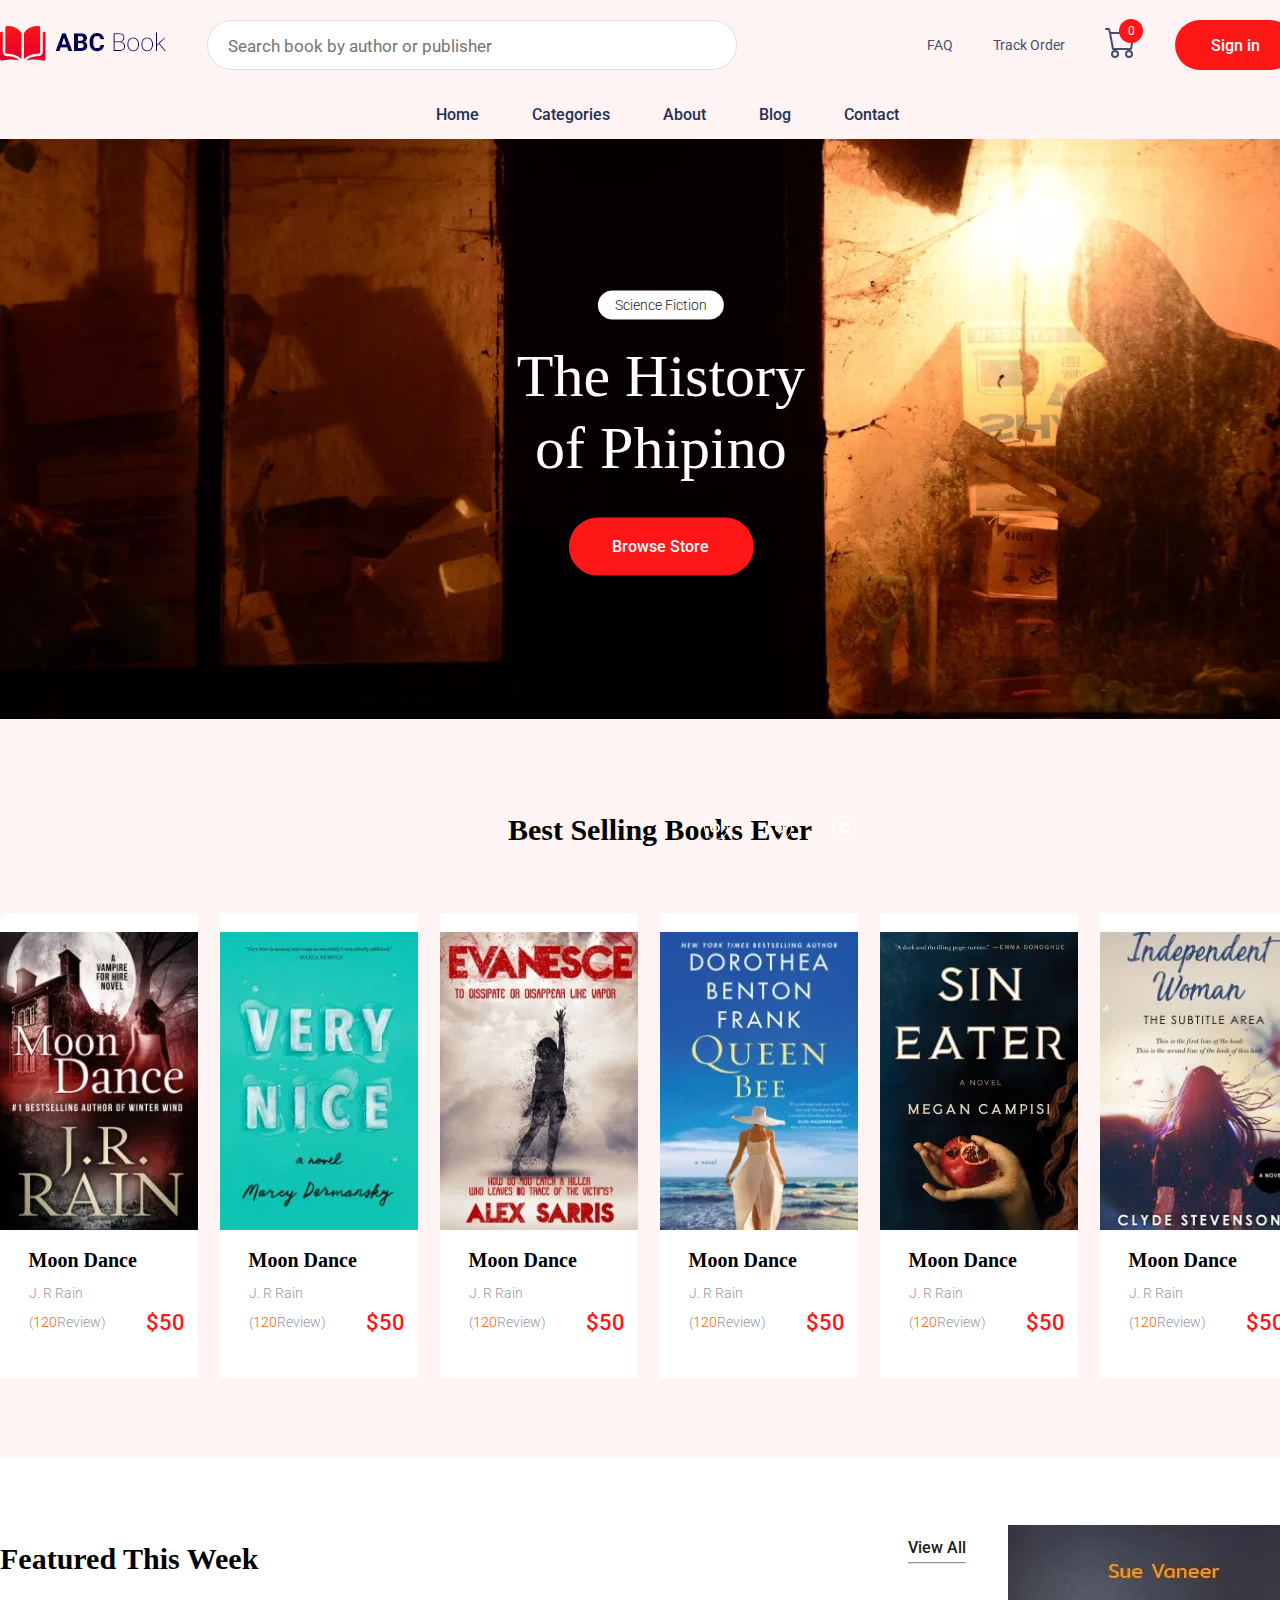
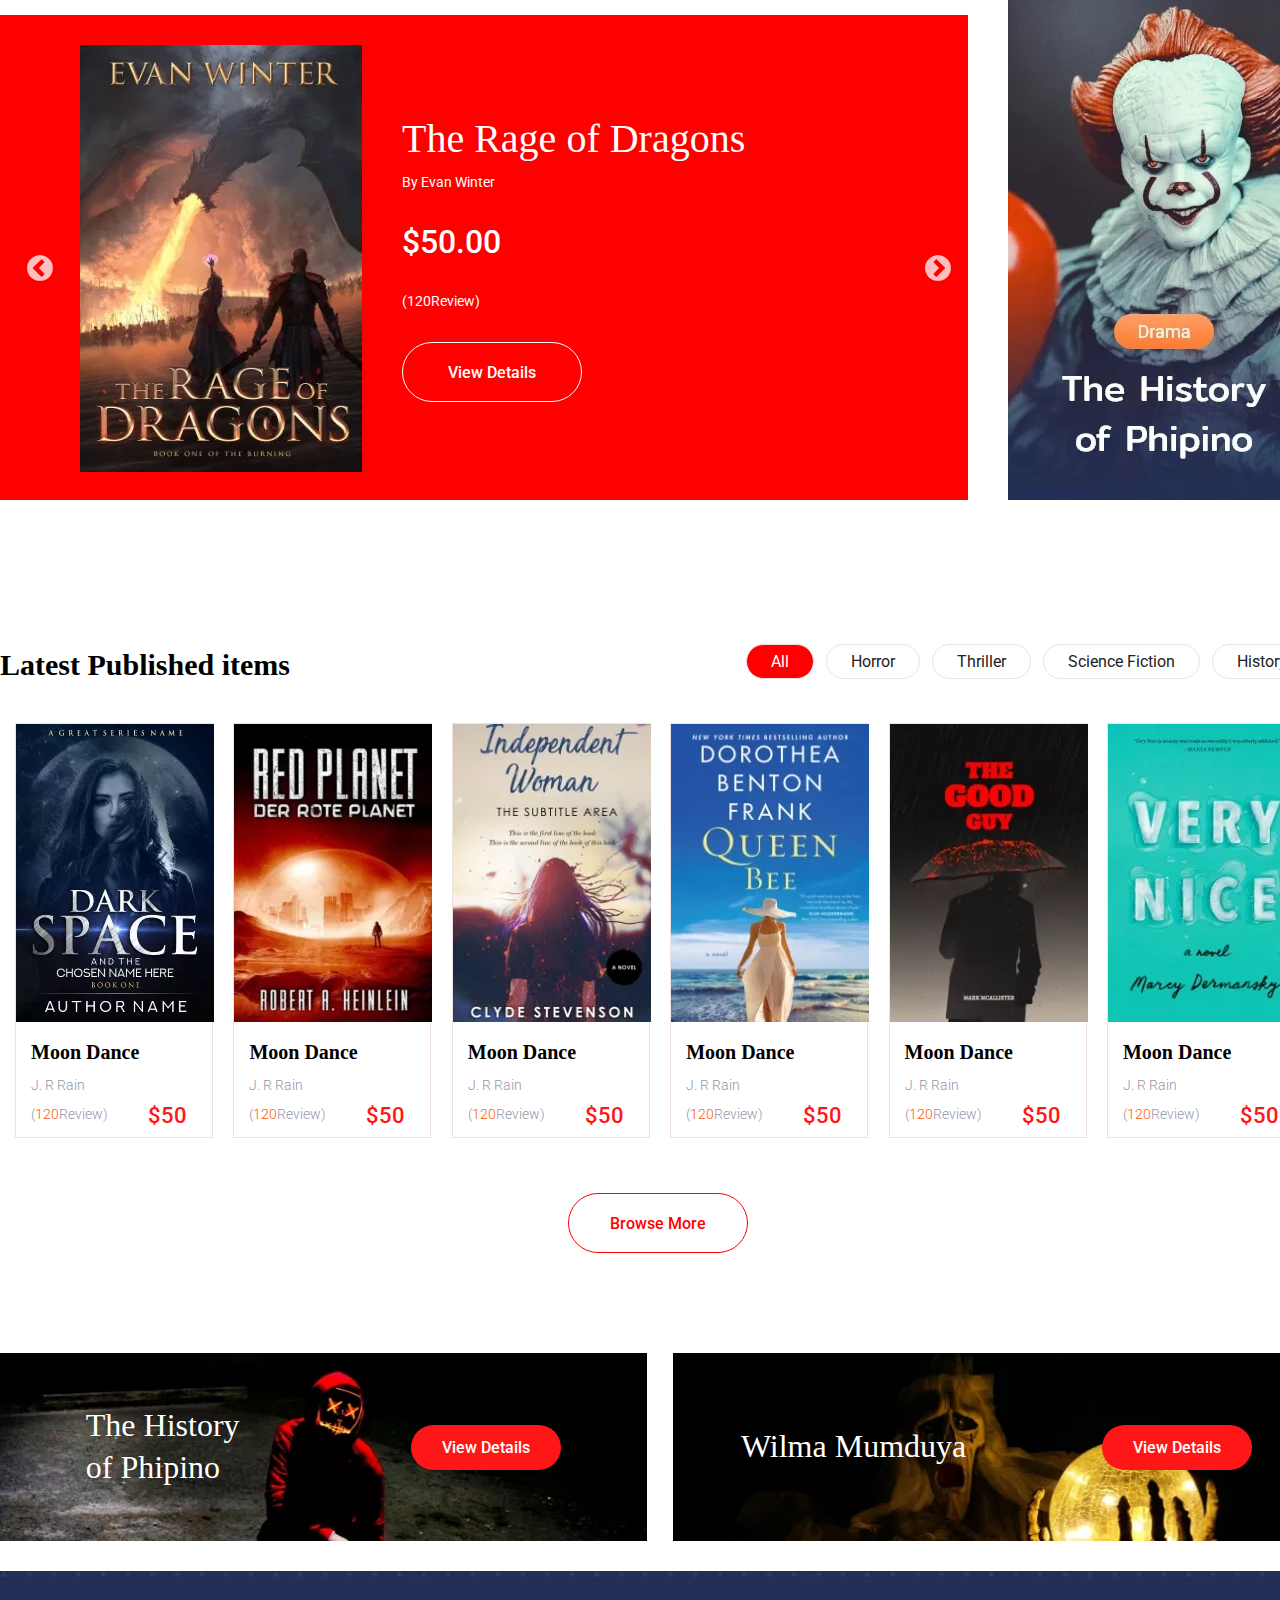
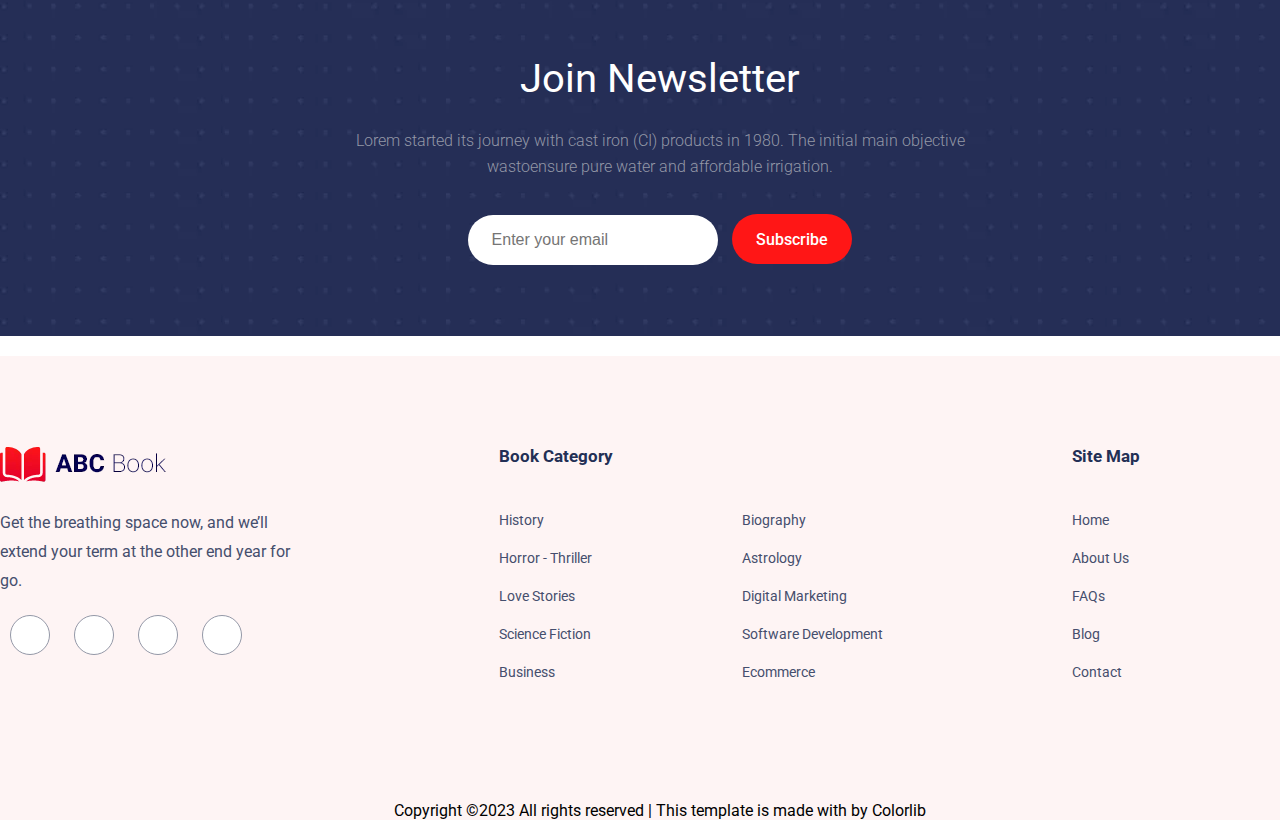
==== index.html @ 0ec114ae "SomeUpdates" ====
<!DOCTYPE html>
<html lang="en">

<head>
    <meta charset="UTF-8">
    <meta name="viewport" content="width=device-width, initial-scale=1.0">
    <link rel="stylesheet" href="https://cdnjs.cloudflare.com/ajax/libs/font-awesome/6.4.0/css/all.min.css"
        integrity="sha512-iecdLmaskl7CVkqkXNQ/ZH/XLlvWZOJyj7Yy7tcenmpD1ypASozpmT/E0iPtmFIB46ZmdtAc9eNBvH0H/ZpiBw=="
        crossorigin="anonymous" referrerpolicy="no-referrer" />
    <link rel="stylesheet" href="assets/slick/slick.css">
    <link rel="stylesheet" href="assets/slick/slick-theme.css">
    <link rel="stylesheet" href="assets/css/style.css">
    <title>Document</title>
</head>

<body>
    <header>
        <div class="container">
            <div class="firsthead">
                <div class="logo">
                    <a href=""><img src="assets/img/logo.png.webp" alt=""></a>
                </div>
                <div class="searchbar">
                    <label for="search">
                        <input type="text" id="search" placeholder="Search book by author or publisher">
                        <i class="fa-sharp fa-solid fa-magnifying-glass" id="iconsearch"></i>
                    </label>
                </div>
                <div class="list">
                    <ul>
                        <li>
                            <a href="">FAQ</a>
                        </li>
                        <li>
                            <a href="">Track Order</a>
                        </li>
                        <li class="sup">
                            <a href=""><img src="assets/img/cart.svg" alt=""></a>
                            <sup>0</sup>
                        </li>
                        <li>
                            <a href="login.html"><button class="signinbtn">
                                    <h1>Sign in</h1>
                                </button></a>
                        </li>
                    </ul>
                </div>
            </div>
            <div class="secondhead">
                <nav>
                    <ul>
                        <li><a href="index.html">Home</a></li>
                        <li><a href="categories.html">Categories</a></li>
                        <li><a href="about.html">About</a></li>
                        <li><a href="blog.html">Blog</a></li>
                        <li><a href="contact.html">Contact</a></li>
                    </ul>
                </nav>
            </div>
        </div>
    </header>

    <section class="imageslider">
        <div class="container">
            <div class="slider">
                <div class="slides">
                    <input type="radio" name="radio-btn" id="radio1">
                    <input type="radio" name="radio-btn" id="radio2">
                    <input type="radio" name="radio-btn" id="radio3">
                    <div class="slide first">
                        <img src="assets/img/sliderimage1.webp" alt="">
                        <div class="slide-text">
                            <span>Science Fiction</span>
                            <h1 class="img-slide-title">The History<br> of Phipino</h1>
                            <a href=""><button class="browse-store-btn">
                                    <h1>Browse Store</h1>
                                </button></a>
                        </div>
                    </div>
                    <div class="slide">
                        <img src="assets/img/sliderimage2.webp" alt="">
                        <div class="slide-text">
                            <span>Science Fiction</span>
                            <h1 class="img-slide-title">The History<br> of Phipino</h1>
                            <a href=""><button class="browse-store-btn">
                                    <h1>Browse Store</h1>
                                </button></a>
                        </div>
                    </div>
                    <div class="slide">
                        <img src="assets/img/sliderimage3.webp" alt="">
                        <div class="slide-text">
                            <span>Science Fiction</span>
                            <h1 class="img-slide-title">The History<br> of Phipino</h1>
                            <a href=""><button class="browse-store-btn">
                                    <h1>Browse Store</h1>
                                </button></a>
                        </div>
                    </div>

                    <div class="navigation-auto">
                        <div class="auto-btn1"></div>
                        <div class="auto-btn2"></div>
                        <div class="auto-btn3"></div>
                    </div>

                </div>
                <div class="navigation-manual">
                    <label for="radio1" class="manual-btn"></label>
                    <label for="radio2" class="manual-btn"></label>
                    <label for="radio3" class="manual-btn"></label>
                </div>
            </div>
        </div>
    </section>

    <section class="bestsellingbooksever">
        <div class="container">
            <h2>Best Selling Books Ever</h2>
            <div class="wrapper">
                <i id="left" class="fa-solid fa-angle-left"></i>
                <ul class="carousel">
                    <li class="card">
                        <div class="card_image"><a href=""><img src="assets/img/best_selling1.jpg.webp" alt=""></a>
                        </div>
                        <div class="card_content">
                            <a href="">Moon Dance</a>
                            <p>J. R Rain</p>
                            <div class="card_text">
                                <div class="starsreview">
                                    <i class="fa-solid fa-star"></i>
                                    <i class="fa-solid fa-star"></i>
                                    <i class="fa-solid fa-star"></i>
                                    <i class="fa-solid fa-star"></i>
                                    <i class="fa-solid fa-star-half-stroke"></i>
                                    <p>(<span>120</span>Review)</p>
                                </div>
                                <div class="price">
                                    <span>$50</span>
                                </div>
                            </div>
                        </div>
                    </li>
                    <li class="card">
                        <div class="card_image"><a href=""><img src="assets/img/best_selling2.jpg.webp" alt=""></a>
                        </div>
                        <div class="card_content">
                            <a href="">Moon Dance</a>
                            <p>J. R Rain</p>
                            <div class="card_text">
                                <div class="starsreview">
                                    <i class="fa-solid fa-star"></i>
                                    <i class="fa-solid fa-star"></i>
                                    <i class="fa-solid fa-star"></i>
                                    <i class="fa-solid fa-star"></i>
                                    <i class="fa-solid fa-star-half-stroke"></i>
                                    <p>(<span>120</span>Review)</p>
                                </div>
                                <div class="price">
                                    <span>$50</span>
                                </div>
                            </div>
                        </div>
                    </li>
                    <li class="card">
                        <div class="card_image"><a href=""><img src="assets/img/best_selling3.jpg.webp" alt=""></a>
                        </div>
                        <div class="card_content">
                            <a href="">Moon Dance</a>
                            <p>J. R Rain</p>
                            <div class="card_text">
                                <div class="starsreview">
                                    <i class="fa-solid fa-star"></i>
                                    <i class="fa-solid fa-star"></i>
                                    <i class="fa-solid fa-star"></i>
                                    <i class="fa-solid fa-star"></i>
                                    <i class="fa-solid fa-star-half-stroke"></i>
                                    <p>(<span>120</span>Review)</p>
                                </div>
                                <div class="price">
                                    <span>$50</span>
                                </div>
                            </div>
                        </div>
                    </li>
                    <li class="card">
                        <div class="card_image"><a href=""><img src="assets/img/best_selling4.jpg.webp" alt=""></a>
                        </div>
                        <div class="card_content">
                            <a href="">Moon Dance</a>
                            <p>J. R Rain</p>
                            <div class="card_text">
                                <div class="starsreview">
                                    <i class="fa-solid fa-star"></i>
                                    <i class="fa-solid fa-star"></i>
                                    <i class="fa-solid fa-star"></i>
                                    <i class="fa-solid fa-star"></i>
                                    <i class="fa-solid fa-star-half-stroke"></i>
                                    <p>(<span>120</span>Review)</p>
                                </div>
                                <div class="price">
                                    <span>$50</span>
                                </div>
                            </div>
                        </div>
                    </li>
                    <li class="card">
                        <div class="card_image"><a href=""><img src="assets/img/best_selling5.jpg.webp" alt=""></a>
                        </div>
                        <div class="card_content">
                            <a href="">Moon Dance</a>
                            <p>J. R Rain</p>
                            <div class="card_text">
                                <div class="starsreview">
                                    <i class="fa-solid fa-star"></i>
                                    <i class="fa-solid fa-star"></i>
                                    <i class="fa-solid fa-star"></i>
                                    <i class="fa-solid fa-star"></i>
                                    <i class="fa-solid fa-star-half-stroke"></i>
                                    <p>(<span>120</span>Review)</p>
                                </div>
                                <div class="price">
                                    <span>$50</span>
                                </div>
                            </div>
                        </div>
                    </li>
                    <li class="card">
                        <div class="card_image"><a href=""><img src="assets/img/best_selling6.jpg (1).webp" alt=""></a>
                        </div>
                        <div class="card_content">
                            <a href="">Moon Dance</a>
                            <p>J. R Rain</p>
                            <div class="card_text">
                                <div class="starsreview">
                                    <i class="fa-solid fa-star"></i>
                                    <i class="fa-solid fa-star"></i>
                                    <i class="fa-solid fa-star"></i>
                                    <i class="fa-solid fa-star"></i>
                                    <i class="fa-solid fa-star-half-stroke"></i>
                                    <p>(<span>120</span>Review)</p>
                                </div>
                                <div class="price">
                                    <span>$50</span>
                                </div>
                            </div>
                        </div>
                    </li>
                </ul>
                <i id="right" class="fa-solid fa-angle-right"></i>
            </div>
        </div>
    </section>

    <section class="featuredthisweek">
        <div class="container">
            <div class="featuredview">
                <h2>Featured This Week</h2>
                <a href="">View All
                    <hr>
                </a>
            </div>
            <div class="flex-of-cards-book">
                <div class="listofdetailscard">
                    <div class="detailscard">
                        <div class="bookdetails">
                            <div class="bookimg">
                                <img src="assets/img/best-books1.jpg.webp" alt="">
                            </div>
                            <div class="captions">
                                <h3>The Rage of Dragons</h3>
                                <p>By Evan Winter</p>
                                <span>$50.00</span>
                                <div class="ratedegree">
                                    <div>
                                        <i class="fa-solid fa-star"></i>
                                        <i class="fa-solid fa-star"></i>
                                        <i class="fa-solid fa-star"></i>
                                        <i class="fa-solid fa-star"></i>
                                        <i class="fa-solid fa-star-half-stroke"></i>
                                    </div>
                                    <p>(120Review)</p>
                                </div>
                                <a href="bookdetails.html"><button class="viewdetailsbtn">
                                        <h1>View Details</h1>
                                    </button></a>
                            </div>

                        </div>
                    </div>
                    <div class="detailscard">
                        <div class="bookdetails">
                            <div class="bookimg">
                                <img src="assets/img/best-books1.jpg.webp" alt="">
                            </div>
                            <div class="captions">
                                <h3>The Rage of Dragons</h3>
                                <p>By Evan Winter</p>
                                <span>$50.00</span>
                                <div class="ratedegree">
                                    <div>
                                        <i class="fa-solid fa-star"></i>
                                        <i class="fa-solid fa-star"></i>
                                        <i class="fa-solid fa-star"></i>
                                        <i class="fa-solid fa-star"></i>
                                        <i class="fa-solid fa-star-half-stroke"></i>
                                    </div>
                                    <p>(120Review)</p>
                                </div>
                                <a href="bookdetails.html"><button class="viewdetailsbtn">
                                        <h1>View Details</h1>
                                    </button></a>
                            </div>

                        </div>
                    </div>
                    <div class="detailscard">
                        <div class="bookdetails">
                            <div class="bookimg">
                                <img src="assets/img/best-books1.jpg.webp" alt="">
                            </div>
                            <div class="captions">
                                <h3>The Rage of Dragons</h3>
                                <p>By Evan Winter</p>
                                <span>$50.00</span>
                                <div class="ratedegree">
                                    <div>
                                        <i class="fa-solid fa-star"></i>
                                        <i class="fa-solid fa-star"></i>
                                        <i class="fa-solid fa-star"></i>
                                        <i class="fa-solid fa-star"></i>
                                        <i class="fa-solid fa-star-half-stroke"></i>
                                    </div>
                                    <p>(120Review)</p>
                                </div>
                                <a href="bookdetails.html"><button class="viewdetailsbtn">
                                        <h1>View Details</h1>
                                    </button></a>
                            </div>

                        </div>
                    </div>
                </div>
                <div class="thehistoryofphipino">
                    <img src="assets/img/bookadvertise.webp" alt="">
                </div>
            </div>
        </div>
    </section>

    <section class="latestpublisheditems">
        <div class="container">
            <div class="titletab">
                <h2>Latest Published items</h2>
                <ul class="tabs">
                    <li class="tab-link current" data-tab="tab-1">All</li>
                    <li class="tab-link" data-tab="tab-2">Horror</li>
                    <li class="tab-link" data-tab="tab-3">Thriller</li>
                    <li class="tab-link" data-tab="tab-4">Science Fiction</li>
                    <li class="tab-link" data-tab="tab-5">History</li>
                </ul>
            </div>
            <div id="tab-1" class="tab-content current">
                <ul class="carousel">
                    <li class="card">
                        <div class="card_image"><a href=""><img src="assets/img/best_selling7.jpg.webp" alt=""></a>
                        </div>
                        <div class="card_content">
                            <a href="">Moon Dance</a>
                            <p>J. R Rain</p>
                            <div class="card_text">
                                <div class="starsreview">
                                    <i class="fa-solid fa-star"></i>
                                    <i class="fa-solid fa-star"></i>
                                    <i class="fa-solid fa-star"></i>
                                    <i class="fa-solid fa-star"></i>
                                    <i class="fa-solid fa-star-half-stroke"></i>
                                    <p>(<span>120</span>Review)</p>
                                </div>
                                <div class="price">
                                    <span>$50</span>
                                </div>
                            </div>
                        </div>
                    </li>
                    <li class="card">
                        <div class="card_image"><a href=""><img src="assets/img/best_selling8.jpg.webp" alt=""></a>
                        </div>
                        <div class="card_content">
                            <a href="">Moon Dance</a>
                            <p>J. R Rain</p>
                            <div class="card_text">
                                <div class="starsreview">
                                    <i class="fa-solid fa-star"></i>
                                    <i class="fa-solid fa-star"></i>
                                    <i class="fa-solid fa-star"></i>
                                    <i class="fa-solid fa-star"></i>
                                    <i class="fa-solid fa-star-half-stroke"></i>
                                    <p>(<span>120</span>Review)</p>
                                </div>
                                <div class="price">
                                    <span>$50</span>
                                </div>
                            </div>
                        </div>
                    </li>
                    <li class="card">
                        <div class="card_image"><a href=""><img src="assets/img/best_selling6.jpg (1).webp" alt=""></a>
                        </div>
                        <div class="card_content">
                            <a href="">Moon Dance</a>
                            <p>J. R Rain</p>
                            <div class="card_text">
                                <div class="starsreview">
                                    <i class="fa-solid fa-star"></i>
                                    <i class="fa-solid fa-star"></i>
                                    <i class="fa-solid fa-star"></i>
                                    <i class="fa-solid fa-star"></i>
                                    <i class="fa-solid fa-star-half-stroke"></i>
                                    <p>(<span>120</span>Review)</p>
                                </div>
                                <div class="price">
                                    <span>$50</span>
                                </div>
                            </div>
                        </div>
                    </li>
                    <li class="card">
                        <div class="card_image"><a href=""><img src="assets/img/best_selling4.jpg.webp" alt=""></a>
                        </div>
                        <div class="card_content">
                            <a href="">Moon Dance</a>
                            <p>J. R Rain</p>
                            <div class="card_text">
                                <div class="starsreview">
                                    <i class="fa-solid fa-star"></i>
                                    <i class="fa-solid fa-star"></i>
                                    <i class="fa-solid fa-star"></i>
                                    <i class="fa-solid fa-star"></i>
                                    <i class="fa-solid fa-star-half-stroke"></i>
                                    <p>(<span>120</span>Review)</p>
                                </div>
                                <div class="price">
                                    <span>$50</span>
                                </div>
                            </div>
                        </div>
                    </li>
                    <li class="card">
                        <div class="card_image"><a href=""><img src="assets/img/best_selling9.jpg.webp" alt=""></a>
                        </div>
                        <div class="card_content">
                            <a href="">Moon Dance</a>
                            <p>J. R Rain</p>
                            <div class="card_text">
                                <div class="starsreview">
                                    <i class="fa-solid fa-star"></i>
                                    <i class="fa-solid fa-star"></i>
                                    <i class="fa-solid fa-star"></i>
                                    <i class="fa-solid fa-star"></i>
                                    <i class="fa-solid fa-star-half-stroke"></i>
                                    <p>(<span>120</span>Review)</p>
                                </div>
                                <div class="price">
                                    <span>$50</span>
                                </div>
                            </div>
                        </div>
                    </li>
                    <li class="card">
                        <div class="card_image"><a href=""><img src="assets/img/best_selling2.jpg.webp" alt=""></a>
                        </div>
                        <div class="card_content">
                            <a href="">Moon Dance</a>
                            <p>J. R Rain</p>
                            <div class="card_text">
                                <div class="starsreview">
                                    <i class="fa-solid fa-star"></i>
                                    <i class="fa-solid fa-star"></i>
                                    <i class="fa-solid fa-star"></i>
                                    <i class="fa-solid fa-star"></i>
                                    <i class="fa-solid fa-star-half-stroke"></i>
                                    <p>(<span>120</span>Review)</p>
                                </div>
                                <div class="price">
                                    <span>$50</span>
                                </div>
                            </div>
                        </div>
                    </li>
                </ul>
            </div>
            <div id="tab-2" class="tab-content">
                <ul class="carousel">
                    <li class="card">
                        <div class="card_image"><a href=""><img src="assets/img/best_selling4.jpg.webp" alt=""></a>
                        </div>
                        <div class="card_content">
                            <a href="">Moon Dance</a>
                            <p>J. R Rain</p>
                            <div class="card_text">
                                <div class="starsreview">
                                    <i class="fa-solid fa-star"></i>
                                    <i class="fa-solid fa-star"></i>
                                    <i class="fa-solid fa-star"></i>
                                    <i class="fa-solid fa-star"></i>
                                    <i class="fa-solid fa-star-half-stroke"></i>
                                    <p>(<span>120</span>Review)</p>
                                </div>
                                <div class="price">
                                    <span>$50</span>
                                </div>
                            </div>
                        </div>
                    </li>
                    <li class="card">
                        <div class="card_image"><a href=""><img src="assets/img/best_selling9.jpg.webp" alt=""></a>
                        </div>
                        <div class="card_content">
                            <a href="">Moon Dance</a>
                            <p>J. R Rain</p>
                            <div class="card_text">
                                <div class="starsreview">
                                    <i class="fa-solid fa-star"></i>
                                    <i class="fa-solid fa-star"></i>
                                    <i class="fa-solid fa-star"></i>
                                    <i class="fa-solid fa-star"></i>
                                    <i class="fa-solid fa-star-half-stroke"></i>
                                    <p>(<span>120</span>Review)</p>
                                </div>
                                <div class="price">
                                    <span>$50</span>
                                </div>
                            </div>
                        </div>
                    </li>
                    <li class="card">
                        <div class="card_image"><a href=""><img src="assets/img/best_selling2.jpg.webp" alt=""></a>
                        </div>
                        <div class="card_content">
                            <a href="">Moon Dance</a>
                            <p>J. R Rain</p>
                            <div class="card_text">
                                <div class="starsreview">
                                    <i class="fa-solid fa-star"></i>
                                    <i class="fa-solid fa-star"></i>
                                    <i class="fa-solid fa-star"></i>
                                    <i class="fa-solid fa-star"></i>
                                    <i class="fa-solid fa-star-half-stroke"></i>
                                    <p>(<span>120</span>Review)</p>
                                </div>
                                <div class="price">
                                    <span>$50</span>
                                </div>
                            </div>
                        </div>
                    </li>
                    <li class="card">
                        <div class="card_image"><a href=""><img src="assets/img/best_selling7.jpg.webp" alt=""></a>
                        </div>
                        <div class="card_content">
                            <a href="">Moon Dance</a>
                            <p>J. R Rain</p>
                            <div class="card_text">
                                <div class="starsreview">
                                    <i class="fa-solid fa-star"></i>
                                    <i class="fa-solid fa-star"></i>
                                    <i class="fa-solid fa-star"></i>
                                    <i class="fa-solid fa-star"></i>
                                    <i class="fa-solid fa-star-half-stroke"></i>
                                    <p>(<span>120</span>Review)</p>
                                </div>
                                <div class="price">
                                    <span>$50</span>
                                </div>
                            </div>
                        </div>
                    </li>
                    <li class="card">
                        <div class="card_image"><a href=""><img src="assets/img/best_selling8.jpg.webp" alt=""></a>
                        </div>
                        <div class="card_content">
                            <a href="">Moon Dance</a>
                            <p>J. R Rain</p>
                            <div class="card_text">
                                <div class="starsreview">
                                    <i class="fa-solid fa-star"></i>
                                    <i class="fa-solid fa-star"></i>
                                    <i class="fa-solid fa-star"></i>
                                    <i class="fa-solid fa-star"></i>
                                    <i class="fa-solid fa-star-half-stroke"></i>
                                    <p>(<span>120</span>Review)</p>
                                </div>
                                <div class="price">
                                    <span>$50</span>
                                </div>
                            </div>
                        </div>
                    </li>
                    <li class="card">
                        <div class="card_image"><a href=""><img src="assets/img/best_selling6.jpg (1).webp" alt=""></a>
                        </div>
                        <div class="card_content">
                            <a href="">Moon Dance</a>
                            <p>J. R Rain</p>
                            <div class="card_text">
                                <div class="starsreview">
                                    <i class="fa-solid fa-star"></i>
                                    <i class="fa-solid fa-star"></i>
                                    <i class="fa-solid fa-star"></i>
                                    <i class="fa-solid fa-star"></i>
                                    <i class="fa-solid fa-star-half-stroke"></i>
                                    <p>(<span>120</span>Review)</p>
                                </div>
                                <div class="price">
                                    <span>$50</span>
                                </div>
                            </div>
                        </div>
                    </li>
                </ul>
            </div>
            <div id="tab-3" class="tab-content">
                <ul class="carousel">
                    <li class="card">
                        <div class="card_image"><a href=""><img src="assets/img/best_selling1.jpg.webp" alt=""></a>
                        </div>
                        <div class="card_content">
                            <a href="">Moon Dance</a>
                            <p>J. R Rain</p>
                            <div class="card_text">
                                <div class="starsreview">
                                    <i class="fa-solid fa-star"></i>
                                    <i class="fa-solid fa-star"></i>
                                    <i class="fa-solid fa-star"></i>
                                    <i class="fa-solid fa-star"></i>
                                    <i class="fa-solid fa-star-half-stroke"></i>
                                    <p>(<span>120</span>Review)</p>
                                </div>
                                <div class="price">
                                    <span>$50</span>
                                </div>
                            </div>
                        </div>
                    </li>
                    <li class="card">
                        <div class="card_image"><a href=""><img src="assets/img/best_selling2.jpg.webp" alt=""></a>
                        </div>
                        <div class="card_content">
                            <a href="">Moon Dance</a>
                            <p>J. R Rain</p>
                            <div class="card_text">
                                <div class="starsreview">
                                    <i class="fa-solid fa-star"></i>
                                    <i class="fa-solid fa-star"></i>
                                    <i class="fa-solid fa-star"></i>
                                    <i class="fa-solid fa-star"></i>
                                    <i class="fa-solid fa-star-half-stroke"></i>
                                    <p>(<span>120</span>Review)</p>
                                </div>
                                <div class="price">
                                    <span>$50</span>
                                </div>
                            </div>
                        </div>
                    </li>
                    <li class="card">
                        <div class="card_image"><a href=""><img src="assets/img/best_selling3.jpg.webp" alt=""></a>
                        </div>
                        <div class="card_content">
                            <a href="">Moon Dance</a>
                            <p>J. R Rain</p>
                            <div class="card_text">
                                <div class="starsreview">
                                    <i class="fa-solid fa-star"></i>
                                    <i class="fa-solid fa-star"></i>
                                    <i class="fa-solid fa-star"></i>
                                    <i class="fa-solid fa-star"></i>
                                    <i class="fa-solid fa-star-half-stroke"></i>
                                    <p>(<span>120</span>Review)</p>
                                </div>
                                <div class="price">
                                    <span>$50</span>
                                </div>
                            </div>
                        </div>
                    </li>
                    <li class="card">
                        <div class="card_image"><a href=""><img src="assets/img/best_selling4.jpg.webp" alt=""></a>
                        </div>
                        <div class="card_content">
                            <a href="">Moon Dance</a>
                            <p>J. R Rain</p>
                            <div class="card_text">
                                <div class="starsreview">
                                    <i class="fa-solid fa-star"></i>
                                    <i class="fa-solid fa-star"></i>
                                    <i class="fa-solid fa-star"></i>
                                    <i class="fa-solid fa-star"></i>
                                    <i class="fa-solid fa-star-half-stroke"></i>
                                    <p>(<span>120</span>Review)</p>
                                </div>
                                <div class="price">
                                    <span>$50</span>
                                </div>
                            </div>
                        </div>
                    </li>
                    <li class="card">
                        <div class="card_image"><a href=""><img src="assets/img/best_selling5.jpg.webp" alt=""></a>
                        </div>
                        <div class="card_content">
                            <a href="">Moon Dance</a>
                            <p>J. R Rain</p>
                            <div class="card_text">
                                <div class="starsreview">
                                    <i class="fa-solid fa-star"></i>
                                    <i class="fa-solid fa-star"></i>
                                    <i class="fa-solid fa-star"></i>
                                    <i class="fa-solid fa-star"></i>
                                    <i class="fa-solid fa-star-half-stroke"></i>
                                    <p>(<span>120</span>Review)</p>
                                </div>
                                <div class="price">
                                    <span>$50</span>
                                </div>
                            </div>
                        </div>
                    </li>
                    <li class="card">
                        <div class="card_image"><a href=""><img src="assets/img/best_selling6.jpg (1).webp" alt=""></a>
                        </div>
                        <div class="card_content">
                            <a href="">Moon Dance</a>
                            <p>J. R Rain</p>
                            <div class="card_text">
                                <div class="starsreview">
                                    <i class="fa-solid fa-star"></i>
                                    <i class="fa-solid fa-star"></i>
                                    <i class="fa-solid fa-star"></i>
                                    <i class="fa-solid fa-star"></i>
                                    <i class="fa-solid fa-star-half-stroke"></i>
                                    <p>(<span>120</span>Review)</p>
                                </div>
                                <div class="price">
                                    <span>$50</span>
                                </div>
                            </div>
                        </div>
                    </li>
                </ul>
            </div>
            <div id="tab-4" class="tab-content">
                <ul class="carousel">
                    <li class="card">
                        <div class="card_image"><a href=""><img src="assets/img/best_selling7.jpg.webp" alt=""></a>
                        </div>
                        <div class="card_content">
                            <a href="">Moon Dance</a>
                            <p>J. R Rain</p>
                            <div class="card_text">
                                <div class="starsreview">
                                    <i class="fa-solid fa-star"></i>
                                    <i class="fa-solid fa-star"></i>
                                    <i class="fa-solid fa-star"></i>
                                    <i class="fa-solid fa-star"></i>
                                    <i class="fa-solid fa-star-half-stroke"></i>
                                    <p>(<span>120</span>Review)</p>
                                </div>
                                <div class="price">
                                    <span>$50</span>
                                </div>
                            </div>
                        </div>
                    </li>
                    <li class="card">
                        <div class="card_image"><a href=""><img src="assets/img/best_selling8.jpg.webp" alt=""></a>
                        </div>
                        <div class="card_content">
                            <a href="">Moon Dance</a>
                            <p>J. R Rain</p>
                            <div class="card_text">
                                <div class="starsreview">
                                    <i class="fa-solid fa-star"></i>
                                    <i class="fa-solid fa-star"></i>
                                    <i class="fa-solid fa-star"></i>
                                    <i class="fa-solid fa-star"></i>
                                    <i class="fa-solid fa-star-half-stroke"></i>
                                    <p>(<span>120</span>Review)</p>
                                </div>
                                <div class="price">
                                    <span>$50</span>
                                </div>
                            </div>
                        </div>
                    </li>
                    <li class="card">
                        <div class="card_image"><a href=""><img src="assets/img/best_selling6.jpg (1).webp" alt=""></a>
                        </div>
                        <div class="card_content">
                            <a href="">Moon Dance</a>
                            <p>J. R Rain</p>
                            <div class="card_text">
                                <div class="starsreview">
                                    <i class="fa-solid fa-star"></i>
                                    <i class="fa-solid fa-star"></i>
                                    <i class="fa-solid fa-star"></i>
                                    <i class="fa-solid fa-star"></i>
                                    <i class="fa-solid fa-star-half-stroke"></i>
                                    <p>(<span>120</span>Review)</p>
                                </div>
                                <div class="price">
                                    <span>$50</span>
                                </div>
                            </div>
                        </div>
                    </li>
                    <li class="card">
                        <div class="card_image"><a href=""><img src="assets/img/best_selling4.jpg.webp" alt=""></a>
                        </div>
                        <div class="card_content">
                            <a href="">Moon Dance</a>
                            <p>J. R Rain</p>
                            <div class="card_text">
                                <div class="starsreview">
                                    <i class="fa-solid fa-star"></i>
                                    <i class="fa-solid fa-star"></i>
                                    <i class="fa-solid fa-star"></i>
                                    <i class="fa-solid fa-star"></i>
                                    <i class="fa-solid fa-star-half-stroke"></i>
                                    <p>(<span>120</span>Review)</p>
                                </div>
                                <div class="price">
                                    <span>$50</span>
                                </div>
                            </div>
                        </div>
                    </li>
                    <li class="card">
                        <div class="card_image"><a href=""><img src="assets/img/best_selling9.jpg.webp" alt=""></a>
                        </div>
                        <div class="card_content">
                            <a href="">Moon Dance</a>
                            <p>J. R Rain</p>
                            <div class="card_text">
                                <div class="starsreview">
                                    <i class="fa-solid fa-star"></i>
                                    <i class="fa-solid fa-star"></i>
                                    <i class="fa-solid fa-star"></i>
                                    <i class="fa-solid fa-star"></i>
                                    <i class="fa-solid fa-star-half-stroke"></i>
                                    <p>(<span>120</span>Review)</p>
                                </div>
                                <div class="price">
                                    <span>$50</span>
                                </div>
                            </div>
                        </div>
                    </li>
                    <li class="card">
                        <div class="card_image"><a href=""><img src="assets/img/best_selling2.jpg.webp" alt=""></a>
                        </div>
                        <div class="card_content">
                            <a href="">Moon Dance</a>
                            <p>J. R Rain</p>
                            <div class="card_text">
                                <div class="starsreview">
                                    <i class="fa-solid fa-star"></i>
                                    <i class="fa-solid fa-star"></i>
                                    <i class="fa-solid fa-star"></i>
                                    <i class="fa-solid fa-star"></i>
                                    <i class="fa-solid fa-star-half-stroke"></i>
                                    <p>(<span>120</span>Review)</p>
                                </div>
                                <div class="price">
                                    <span>$50</span>
                                </div>
                            </div>
                        </div>
                    </li>
                </ul>
            </div>
            <div id="tab-5" class="tab-content">
                <ul class="carousel">
                    <li class="card">
                        <div class="card_image"><a href=""><img src="assets/img/best_selling1.jpg.webp" alt=""></a>
                        </div>
                        <div class="card_content">
                            <a href="">Moon Dance</a>
                            <p>J. R Rain</p>
                            <div class="card_text">
                                <div class="starsreview">
                                    <i class="fa-solid fa-star"></i>
                                    <i class="fa-solid fa-star"></i>
                                    <i class="fa-solid fa-star"></i>
                                    <i class="fa-solid fa-star"></i>
                                    <i class="fa-solid fa-star-half-stroke"></i>
                                    <p>(<span>120</span>Review)</p>
                                </div>
                                <div class="price">
                                    <span>$50</span>
                                </div>
                            </div>
                        </div>
                    </li>
                    <li class="card">
                        <div class="card_image"><a href=""><img src="assets/img/best_selling2.jpg.webp" alt=""></a>
                        </div>
                        <div class="card_content">
                            <a href="">Moon Dance</a>
                            <p>J. R Rain</p>
                            <div class="card_text">
                                <div class="starsreview">
                                    <i class="fa-solid fa-star"></i>
                                    <i class="fa-solid fa-star"></i>
                                    <i class="fa-solid fa-star"></i>
                                    <i class="fa-solid fa-star"></i>
                                    <i class="fa-solid fa-star-half-stroke"></i>
                                    <p>(<span>120</span>Review)</p>
                                </div>
                                <div class="price">
                                    <span>$50</span>
                                </div>
                            </div>
                        </div>
                    </li>
                    <li class="card">
                        <div class="card_image"><a href=""><img src="assets/img/best_selling3.jpg.webp" alt=""></a>
                        </div>
                        <div class="card_content">
                            <a href="">Moon Dance</a>
                            <p>J. R Rain</p>
                            <div class="card_text">
                                <div class="starsreview">
                                    <i class="fa-solid fa-star"></i>
                                    <i class="fa-solid fa-star"></i>
                                    <i class="fa-solid fa-star"></i>
                                    <i class="fa-solid fa-star"></i>
                                    <i class="fa-solid fa-star-half-stroke"></i>
                                    <p>(<span>120</span>Review)</p>
                                </div>
                                <div class="price">
                                    <span>$50</span>
                                </div>
                            </div>
                        </div>
                    </li>
                    <li class="card">
                        <div class="card_image"><a href=""><img src="assets/img/best_selling4.jpg.webp" alt=""></a>
                        </div>
                        <div class="card_content">
                            <a href="">Moon Dance</a>
                            <p>J. R Rain</p>
                            <div class="card_text">
                                <div class="starsreview">
                                    <i class="fa-solid fa-star"></i>
                                    <i class="fa-solid fa-star"></i>
                                    <i class="fa-solid fa-star"></i>
                                    <i class="fa-solid fa-star"></i>
                                    <i class="fa-solid fa-star-half-stroke"></i>
                                    <p>(<span>120</span>Review)</p>
                                </div>
                                <div class="price">
                                    <span>$50</span>
                                </div>
                            </div>
                        </div>
                    </li>
                    <li class="card">
                        <div class="card_image"><a href=""><img src="assets/img/best_selling5.jpg.webp" alt=""></a>
                        </div>
                        <div class="card_content">
                            <a href="">Moon Dance</a>
                            <p>J. R Rain</p>
                            <div class="card_text">
                                <div class="starsreview">
                                    <i class="fa-solid fa-star"></i>
                                    <i class="fa-solid fa-star"></i>
                                    <i class="fa-solid fa-star"></i>
                                    <i class="fa-solid fa-star"></i>
                                    <i class="fa-solid fa-star-half-stroke"></i>
                                    <p>(<span>120</span>Review)</p>
                                </div>
                                <div class="price">
                                    <span>$50</span>
                                </div>
                            </div>
                        </div>
                    </li>
                    <li class="card">
                        <div class="card_image"><a href=""><img src="assets/img/best_selling6.jpg (1).webp" alt=""></a>
                        </div>
                        <div class="card_content">
                            <a href="">Moon Dance</a>
                            <p>J. R Rain</p>
                            <div class="card_text">
                                <div class="starsreview">
                                    <i class="fa-solid fa-star"></i>
                                    <i class="fa-solid fa-star"></i>
                                    <i class="fa-solid fa-star"></i>
                                    <i class="fa-solid fa-star"></i>
                                    <i class="fa-solid fa-star-half-stroke"></i>
                                    <p>(<span>120</span>Review)</p>
                                </div>
                                <div class="price">
                                    <span>$50</span>
                                </div>
                            </div>
                        </div>
                    </li>
                </ul>
            </div>
            <div class="browsebtn"><a href=""><button class="browsemorebtn">
                        <h1>Browse More</h1>
                    </button></a></div>

        </div>
    </section>

    <section class="advertisement">
        <div class="container">
            <div class="bookpicture">
                <div class="firstbook">
                    <h2>The History<br>of Phipino</h2>
                    <a href=""><button class="detailsbtn">
                            <h1>View Details</h1>
                        </button></a>
                </div>
                <div class="secondbook">
                    <h2>Wilma Mumduya</h2>
                    <a href=""><button class="detailsbtn">
                            <h1>View Details</h1>
                        </button></a>
                </div>
            </div>
        </div>
    </section>

    <section class="joinnewsletter">
        <div class="container">
            <div class="sub">
                <h3>Join Newsletter</h3>
                <p>Lorem started its journey with cast iron (CI) products in 1980. The initial main
                    objective<br>wastoensure pure water and affordable irrigation.</p>
                <form action="#">
                    <input type="text" placeholder="Enter your email" required="required">
                    <a href=""><button class="subscribe-btn">
                            <h1>Subscribe</h1>
                        </button></a>
                </form>
            </div>
        </div>
    </section>

    <footer>
        <div class="container">
            <div class="lastpart">
                <div class="socialmedia">
                    <a href=""><img src="assets/img/logo.png.webp" alt=""></a>
                    <p>Get the breathing space now, and we’ll <br> extend your term at the other end year for <br> go.
                    </p>
                    <ul>
                        <li>
                            <a class="fb" href="#"><i class="fa-brands fa-facebook-f"></i></a>
                        </li>
                        <li>
                            <a class="igram" href="#"><i class="fa-brands fa-instagram"></i></a>
                        </li>
                        <li>
                            <a class="in" href="#"><i class="fa-brands fa-linkedin-in"></i></a>
                        </li>
                        <li>
                            <a class="ytube" href="#"><i class="fa-brands fa-youtube"></i></a>
                        </li>
                    </ul>
                </div>
                <div class="bookcategory">
                    <h4>Book Category</h4>
                    <div>
                        <ul>
                            <li><a href="">History</a></li>
                            <li><a href="">Horror - Thriller</a></li>
                            <li><a href="">Love Stories</a></li>
                            <li><a href="">Science Fiction</a></li>
                            <li><a href="">Business</a></li>
                        </ul>
                        <ul>
                            <li><a href="">Biography</a></li>
                            <li><a href="">Astrology</a></li>
                            <li><a href="">Digital Marketing</a></li>
                            <li><a href="">Software Development</a></li>
                            <li><a href="">Ecommerce</a></li>
                        </ul>
                    </div>
                </div>
                <div class="sitemap">
                    <h4>Site Map</h4>
                    <ul>
                        <li><a href="index.html">Home</a></li>
                        <li><a href="about.html">About Us</a></li>
                        <li><a href="">FAQs</a></li>
                        <li><a href="blog.html">Blog</a></li>
                        <li><a href="contact.html">Contact</a></li>
                    </ul>
                </div>
            </div>
            <h1>Copyright ©2023 All rights reserved | This template is made with <i class="fa-solid fa-heart"></i> by
                Colorlib</h1>
        </div>
    </footer>

    <a href="#" id="back-to-top" title="Go to Top">
        <i class="fa-solid fa-turn-up"></i>
    </a>

    <script src="assets/js/code.jquery.com_jquery-3.7.0.min.js"></script>
    <script src="assets/slick/slick.min.js"></script>
    <script src="assets/js/script.js"></script>
</body>

</html>
---- assets/css/style.css ----
@import url('https://fonts.googleapis.com/css2?family=Roboto:ital,wght@0,100;0,300;0,400;0,500;0,700;0,900;1,100;1,300;1,400;1,500;1,700;1,900&display=swap');

* {
    margin: 0;
    padding: 0;
    box-sizing: border-box;
}

.container {
    width: 1320px;
    margin: auto;
}



/* header css start/////////////////////////////////////////////////////////////////////////////////////////////////////////////////////////////////////////////// */
header {
    background: #FEF4F4;
    z-index: 990;
    top: 0;
}

header .container .firsthead {
    display: flex;
    align-items: center;
    padding: 20px 0px;
}

header .container .firsthead .searchbar {
    margin-left: 40px;
}

header .container .firsthead .searchbar label {
    display: flex;
    align-items: center;
    width: 530px;
}

header .container .firsthead .searchbar label #search {
    border: 1px solid rgba(35, 47, 85, 0.15);
    border-radius: 30px;
    padding: 10px 20px;
    width: 100%;
    height: 50px;
    outline: none;
}

header .container .firsthead .searchbar label ::placeholder {
    font-family: 'Roboto', sans-serif;
    font-size: 17px;
    position: relative;
    top: 2px;
}

header .container .firsthead .searchbar label #iconsearch {
    color: #FF1616;
    cursor: pointer;
    font-size: 22px;
    position: relative;
    right: 40px;
}

header .container .firsthead .list {
    margin-left: 150px;
}

header .container .firsthead .list ul {
    display: flex;
    align-items: center;
    list-style-type: none;
}

header .container .firsthead .list ul li {
    margin-left: 40px;
    text-decoration: none;
}

header .container .firsthead .list ul .sup {
    position: relative;
}

header .container .firsthead .list ul li sup {
    display: grid;
    place-items: center;
    width: 24px;
    height: 24px;
    background: #FF1616;
    color: white;
    border-radius: 30px;
    font-size: 12px;
    font-family: 'Roboto', sans-serif;
    position: absolute;
    top: -9px;
    right: -8px;
    position: absolute;
}



header .container .firsthead .list ul li a {
    text-decoration: none;
    font-size: 14px;
    font-family: 'Roboto', sans-serif;
    text-transform: capitalize;
    color: #454E6D;
    font-weight: 400;
    display: inline-block;
    transition: all 0.5s;
}

header .container .firsthead .list ul li sup:hover {
    transform: translateY(-0.2rem);
}

header .container .firsthead .list ul li a:hover {
    color: red;
}

header .container .firsthead .list ul li a button {
    width: 120px;
    height: 50px;
    border-radius: 35px;
    background-color: #FF1616;
    border: none;
    position: relative;
    font-family: 'Roboto', sans-serif;
    cursor: pointer;
    transition: color 0.4s linear;
    overflow: hidden;
}

header .container .firsthead .list ul li a .signinbtn h1 {
    font-family: 'Roboto', sans-serif;
    font-size: 16px;
    font-weight: 500;
    color: white;
    position: relative;
    z-index: 1;
}

header .container .firsthead .list ul li a button::before {
    content: "";
    position: absolute;
    left: 0;
    top: 0;
    border-radius: 35px;
    width: 100%;
    height: 100%;
    background: #d00101;
    transition: transform 0.5s;
    transform-origin: 0 0;
    transition-timing-function: cubic-bezier(0.5, 1.6, 0.4, 0.7);
}

header .container .firsthead .list ul li a button::before {
    transform: scaleX(0);
}

header .container .firsthead .list ul li a button:hover::before {
    transform: scaleX(1);
}

header .container .secondhead nav ul {
    text-align: center;
    list-style-type: none;
}

header .container .secondhead nav ul li {
    display: inline-block;
    margin-left: 15px;
}

header .container .secondhead nav ul li a {
    text-decoration: none;
    padding: 15px 17px;
    font-size: 16px;
    font-weight: 500;
    font-family: 'Roboto', sans-serif;
    color: #232F55;
    transition: all 0.5s;
    display: block;
}

header .container .secondhead nav ul li a:hover {
    color: red;
}

/* header css end /////////////////////////////////////////////////////////////////////////////////////////////////////////////////////////////////////////////// */














/* image slider css start//////////////////////////////////////////////////////////////////////////////////////////////////////////////////////////////////////// */
/* @keyframes slide-down {
    from {
        opacity: 0;
        transform: translateY(10px);
    }

    to {
        opacity: 1;
        transform: translateY(0px);
    }
} */

.imageslider .container .slider {
    width: 1296px;
    height: 580px;
    overflow: hidden;
}

.imageslider .container .slider .slides {
    width: 1296px;
    height: 700px;
    display: flex;
}

.imageslider .container .slider .slides .slide {
    position: relative;
}

.imageslider .container .slider .slides .slide .slide-text {
    position: absolute;
    text-align: center;
    top: 42%;
    left: 51%;
    transform: translate(-50%, -50%);
    /* animation: slide-down .9s ease-in-out; */
}

.imageslider .container .slider .slides .slide .slide-text .img-slide-title {
    font-size: 60px;
    font-weight: 500;
    margin-bottom: 34px;
    color: #fff;
    line-height: 1.2;
    font-family: "Playfair Display", serif;
}



.imageslider .container .slider .slides .slide .slide-text span {
    font-size: 14px;
    font-family: 'Roboto', sans-serif;
    line-height: 1.2;
    font-weight: 300;
    color: #1a1a1a;
    margin-bottom: 20px;
    display: inline-block;
    background: #fff;
    padding: 6px 17px;
    border-radius: 17px;
}


.imageslider .container .slider .slides .slide .slide-text a .browse-store-btn {
    width: 185px;
    height: 58px;
    border-radius: 35px;
    background-color: #FF1616;
    border: none;
    position: relative;
    font-family: 'Roboto', sans-serif;
    cursor: pointer;
    transition: color 0.4s linear;
    overflow: hidden;
}

.imageslider .container .slider .slides .slide .slide-text a .browse-store-btn h1 {
    font-family: 'Roboto', sans-serif;
    font-size: 16px;
    font-weight: 500;
    color: white;
    position: relative;
    z-index: 1;
}

.imageslider .container .slider .slides .slide .slide-text a .browse-store-btn::before {
    content: "";
    position: absolute;
    left: 0;
    top: 0;
    border-radius: 35px;
    width: 100%;
    height: 100%;
    background: #d00101;
    transition: transform 0.5s;
    transform-origin: 0 0;
    transition-timing-function: cubic-bezier(0.5, 1.6, 0.4, 0.7);
}

.imageslider .container .slider .slides .slide .slide-text a .browse-store-btn::before {
    transform: scaleX(0);
}

.imageslider .container .slider .slides .slide .slide-text a .browse-store-btn:hover::before {
    transform: scaleX(1);
}









.imageslider .container .slider .slides input {
    display: none;
}

.imageslider .container .slider .slide {
    width: 1296px;
    transition: 2s;
}

.imageslider .container .slider .slide img {
    width: 1296px;
    height: 580px;
}

/*css for manual slide navigation*/

.imageslider .container .slider .navigation-manual {
    position: absolute;
    width: 800px;
    bottom: 60px;
    display: flex;
    justify-content: center;
    left: 380px;
}

.imageslider .container .slider .navigation-manual .manual-btn {
    border: 1px solid white;
    padding: 11px;
    border-radius: 50px;
    cursor: pointer;
    transition: 1s;
}

.imageslider .container .slider .navigation-manual .manual-btn:not(:last-child) {
    margin-right: 40px;
}

.imageslider .container .slider .navigation-manual .manual-btn:hover {
    background: white;
}

.imageslider .container .slider .slides #radio1:checked~.first {
    margin-left: 0;
}

.imageslider .container .slider .slides #radio2:checked~.first {
    margin-left: -100%;
}

.imageslider .container .slider .slides #radio3:checked~.first {
    margin-left: -200%;
}

/*css for automatic navigation*/

.imageslider .container .slider .slides .navigation-auto {
    position: absolute;
    display: flex;
    width: 800px;
    justify-content: center;
    bottom: 67px;
    left: 380px;
}

.imageslider .container .slider .slides .navigation-auto div {
    border: 2px solid white;
    padding: 3px;
    border-radius: 10px;
    transition: 1s;
}

.imageslider .container .slider .slides .navigation-auto div:not(:last-child) {
    margin-right: 55px;
}

.imageslider .container .slider .slides #radio1:checked~.navigation-auto .auto-btn1 {
    background: white;
}

.imageslider .container .slider .slides #radio2:checked~.navigation-auto .auto-btn2 {
    background: white;
}

.imageslider .container .slider .slides #radio3:checked~.navigation-auto .auto-btn3 {
    background: white;
}

/* image slider css end /////////////////////////////////////////////////////////////////////////////////////////////////////////////////////////////////////////////// */





/* bestsellingbooksever css start //////////////////////////////////////////////////////////////////////////////////////////////////////////////////////////////////////*/
.bestsellingbooksever .container h2 {
    font-size: 30px;
    font-weight: 700;
    margin-bottom: 62px;
    padding-top: 90px;
    line-height: 1.4;
    text-align: center;
}

.bestsellingbooksever {
    background-color: #FEF4F4;
    padding-bottom: 50px;
}

.bestsellingbooksever .container .wrapper .carousel .card {
    border: 1px solid white;
    width: 198px;
}

.bestsellingbooksever .container .wrapper .carousel .card .card_content {
    padding-top: 15px;
    padding-left: 15px;
    background-color: white;
}

.bestsellingbooksever .container .wrapper .carousel .card .card_content a {
    font-size: 20px;
    font-weight: 700;
    text-decoration: none;
    color: black;
    margin-bottom: 15px;
}

.bestsellingbooksever .container .wrapper .carousel .card .card_content p {
    color: #9498A7;
    font-family: 'Roboto', sans-serif;
    font-size: 14px;
    font-weight: 300;
    margin-top: 13px;
}

.bestsellingbooksever .container .wrapper .carousel .card .card_content .card_text {
    display: flex;
    align-items: center;
}

.bestsellingbooksever .container .wrapper .carousel .card .card_content .card_text .starsreview i {
    font-size: 13px;
    color: #FF5700;
    font-weight: 900;
    margin-top: 20px;
}

.bestsellingbooksever .container .wrapper .carousel .card .card_content .card_text .starsreview p {
    color: #9498A7;
    font-size: 14px;
    font-family: 'Roboto', sans-serif;
    margin-bottom: 15px;
    font-weight: 300;
}

.bestsellingbooksever .container .wrapper .carousel .card .card_content .card_text .starsreview p span {
    color: #FF5700;
    font-size: 14px;
    font-family: 'Roboto', sans-serif;
}

.bestsellingbooksever .container .wrapper .carousel .card .card_content .card_text .price {
    margin-left: 40px;
}

.bestsellingbooksever .container .wrapper .carousel .card .card_content .card_text .price span {
    cursor: pointer;
    font-weight: 500;
    color: #FF1616;
    font-size: 22px;
    font-family: 'Roboto', sans-serif;
}

.bestsellingbooksever .container .wrapper .carousel .card:focus,
.bestsellingbooksever .container .wrapper .carousel .card:hover {
    transform: scale();
    box-shadow: 5px 5px 5px 5px rgba(195, 2, 2, 0.2);
    transition: 0.5s;
}

.bestsellingbooksever .container .wrapper .carousel .card:hover a {
    color: red;
    transition: 0.5s;
}

.bestsellingbooksever .container .wrapper {
    width: 100%;
    position: relative;
}

.bestsellingbooksever .container .wrapper #left {
    top: 50%;
    height: 50px;
    width: 50px;
    cursor: pointer;
    font-size: 1.25rem;
    position: absolute;
    text-align: center;
    line-height: 50px;
    background: none;
    border: none;
    font-size: 35px;
    color: rgba(32, 69, 112, 0.3);
    transform: translateY(-50%);
    transition: transform 0.1s linear;
}

.bestsellingbooksever .container .wrapper #left:active {
    transform: translateY(-50%) scale(0.85);
}

.bestsellingbooksever .container .wrapper #left:hover {
    color: red;
}

.bestsellingbooksever .container .wrapper #left {
    left: -55px;
}

.bestsellingbooksever .container .wrapper #right {
    top: 50%;
    height: 50px;
    width: 50px;
    cursor: pointer;
    font-size: 1.25rem;
    position: absolute;
    text-align: center;
    line-height: 50px;
    background: none;
    border: none;
    font-size: 35px;
    color: rgba(32, 69, 112, 0.3);
    transform: translateY(-50%);
    transition: transform 0.1s linear;
}

.bestsellingbooksever .container .wrapper #right:active {
    transform: translateY(-50%) scale(0.85);
}

.bestsellingbooksever .container .wrapper #right:hover {
    color: red;
}

.bestsellingbooksever .container .wrapper #right {
    right: -35px;
}

.bestsellingbooksever .container .wrapper .carousel {
    display: grid;
    grid-auto-flow: column;
    grid-auto-columns: calc(100% / 6);
    overflow-x: auto;
    scroll-snap-type: x mandatory;
    gap: 0px;
    border-radius: 8px;
    scroll-behavior: smooth;
    scrollbar-width: none;
    padding-bottom: 30px;
}

.bestsellingbooksever .container .wrapper .carousel::-webkit-scrollbar {
    display: none;
}

.bestsellingbooksever .container .wrapper .carousel.no-transition {
    scroll-behavior: auto;
}

.bestsellingbooksever .container .wrapper .carousel.dragging {
    scroll-snap-type: none;
    scroll-behavior: auto;
}

.bestsellingbooksever .container .wrapper .carousel.dragging .card {
    cursor: grab;
    user-select: none;
}

.bestsellingbooksever .container .wrapper .carousel :where(.card, .img) {
    display: flex;
    justify-content: center;
    align-items: center;
}

.bestsellingbooksever .container .wrapper .carousel .card {
    scroll-snap-align: start;
    height: 465px;
    list-style: none;
    background: #fff;
    cursor: pointer;
    padding-bottom: 15px;
    flex-direction: column;
}

.bestsellingbooksever .container .wrapper .carousel .card .img {
    background: #8B53FF;
    height: 148px;
    width: 148px;
    border-radius: 50%;
}

.bestsellingbooksever .container .wrapper .carousel .card .img img {
    width: 140px;
    height: 140px;
    border-radius: 50%;
    object-fit: cover;
    border: 4px solid #fff;
}

.bestsellingbooksever .container .wrapper .carousel .card h2 {
    font-weight: 500;
    font-size: 1.56rem;
    margin: 30px 0 5px;
}

.bestsellingbooksever .container .wrapper .carousel .card span {
    color: #6A6D78;
    font-size: 1.31rem;
}

@media screen and (max-width: 900px) {
    .wrapper .carousel {
        grid-auto-columns: calc((100% / 2) - 9px);
    }
}

@media screen and (max-width: 600px) {
    .wrapper .carousel {
        grid-auto-columns: 100%;
    }
}

/* bestsellingbooksever css end ////////////////////////////////////////////////////////////////////////////////////////////////////////////////////////////////////*/





/* featuredthisweek css start ////////////////////////////////////////////////////////////////////////////////////////////////////////////////////////////////////*/
.featuredthisweek {
    margin-top: 80px;
}

.featuredthisweek .container .featuredview {
    width: 966px;
    display: flex;
    justify-content: space-between;
    margin-bottom: 35px;
}

.featuredthisweek .container .featuredview h2 {
    font-size: 30px;
    font-weight: 700;
    line-height: 1.4;
}

.featuredthisweek .container .featuredview a {
    text-decoration: none;
    color: #1a1a1a;
    font-size: 16px;
    font-weight: 500;
    font-family: 'Roboto', sans-serif;
    transition: all .3s ease-out 0s;
}

.featuredthisweek .container .featuredview a:hover {
    font-size: 17px;
    transition: all .3s ease-out 0s;
}

.featuredthisweek .container .featuredview a hr {
    background-color: #eee1e07c;
    color: #eee1e06a;
    width: 100%;
    height: 2px;
    margin-top: 5px;
}

.featuredthisweek .container .detailscard {
    width: 966px;
    height: 485px;
    background-color: red;
}

.featuredthisweek .container .detailscard .bookdetails {
    display: flex;
    align-items: center;
    padding-left: 80px;
    padding-top: 30px;
}

.featuredthisweek .container .detailscard .bookdetails .captions {
    padding-left: 40px;
}

.featuredthisweek .container .detailscard .bookdetails .captions h3 {
    font-size: 40px;
    line-height: 1.2;
    margin-bottom: 9px;
    font-weight: 400;
    color: white;
}

.featuredthisweek .container .detailscard .bookdetails .captions p {
    font-size: 14px;
    line-height: 1.5;
    color: #fff;
    margin-bottom: 30px;
    font-family: 'Roboto', sans-serif;
}

.featuredthisweek .container .detailscard .bookdetails .captions span {
    font-weight: 500;
    font-size: 32px;
    color: white;
    font-family: 'Roboto', sans-serif;
}

.featuredthisweek .container .detailscard .bookdetails .captions .ratedegree {
    display: flex;
    align-items: center;
}

.featuredthisweek .container .detailscard .bookdetails .captions .ratedegree p {
    margin-top: 30px;
}

.featuredthisweek .container .detailscard .bookdetails .captions .ratedegree div i {
    color: white;
    font-size: 16px;
}

.featuredthisweek .container .detailscard .bookdetails .captions .ratedegree p {
    color: white;
}


.featuredthisweek .container .detailscard .bookdetails .captions a {
    text-decoration: none;
    font-size: 14px;
    font-family: 'Roboto', sans-serif;
    text-transform: capitalize;
    color: white;
    font-weight: 400;
    display: inline-block;
    transition: all 0.5s;
}

.featuredthisweek .container .detailscard .bookdetails .captions a button {
    width: 180px;
    height: 60px;
    border: 1px solid #fff;
    border-radius: 30px;
    background: none;
    position: relative;
    font-family: 'Roboto', sans-serif;
    cursor: pointer;
    transition: color 0.4s linear;
    overflow: hidden;
}

.featuredthisweek .container .detailscard .bookdetails .captions a .viewdetailsbtn h1 {
    font-family: 'Roboto', sans-serif;
    font-size: 16px;
    font-weight: 500;
    color: white;
    position: relative;
    z-index: 1;
}

.featuredthisweek .container .detailscard .bookdetails .captions a button::before {
    content: "";
    position: absolute;
    left: 0;
    top: 0;
    border-radius: 35px;
    width: 100%;
    height: 100%;
    background: white;
    transition: transform 0.5s;
    transform-origin: 0 0;
    transition-timing-function: cubic-bezier(0.5, 1.6, 0.4, 0.7);
}

.featuredthisweek .container .detailscard .bookdetails .captions a button:hover h1 {
    color: red;
}


.featuredthisweek .container .detailscard .bookdetails .captions a button::before {
    transform: scaleY(0);
}

.featuredthisweek .container .detailscard .bookdetails .captions a button:hover::before {
    transform: scaleY(1);
}

.featuredthisweek .container .flex-of-cards-book {
    display: flex;
    justify-content: space-between;
}

.featuredthisweek .container .flex-of-cards-book .thehistoryofphipino img {
    position: relative;
    bottom: 90px;
}

.featuredthisweek .container .listofdetailscard {
    width: 968px;
}

/* featuredthisweek css end ////////////////////////////////////////////////////////////////////////////////////////////////////////////////////////////////////*/





/* latestpublisheditems css start /////////////////////////////////////////////////////////////////////////////////////////////////////////////////////////////*/
.latestpublisheditems {
    margin-top: 50px;
}

.latestpublisheditems .container .titletab {
    display: flex;
    justify-content: space-between;
}

.latestpublisheditems .container .titletab h2 {
    font-size: 30px;
    display: block;
    font-weight: 700;
    line-height: 1.4;
    margin-bottom: 22px;
}

.latestpublisheditems .container .titletab .tabs {
    margin: 0px;
    padding: 0px;
    list-style: none;
}

.latestpublisheditems .container .titletab .tabs li {
    background: none;
    color: #222;
    display: inline-block;
    padding: 10px 15px;
    cursor: pointer;

    border: 1px solid #EEE1E0;
    border-radius: 20px;
    font-size: 16px;
    font-weight: 400;
    padding: 7px 24px;
    margin-right: 8px;
    font-family: 'Roboto', sans-serif;
}

.latestpublisheditems .container .titletab .tabs li.current {
    background: red;
    color: white;
}

.latestpublisheditems .container .tab-content {
    display: none;
    background: white;
    padding: 15px;
}

.latestpublisheditems .container .tab-content.current {
    display: inherit;
}

.latestpublisheditems .container .tab-content .carousel {
    display: flex;
    justify-content: space-between;
}

.latestpublisheditems .container .tab-content .carousel .card {
    border: 1px solid #EEE1E0;
    width: 198px;
    list-style-type: none;
}

.latestpublisheditems .container .tab-content .carousel .card .card_content {
    padding-top: 15px;
    padding-left: 15px;
    background-color: white;
}

.latestpublisheditems .container .tab-content .carousel .card .card_content a {
    font-size: 20px;
    font-weight: 700;
    text-decoration: none;
    color: black;
    margin-bottom: 15px;
}

.latestpublisheditems .container .tab-content .carousel .card .card_content p {
    color: #9498A7;
    font-family: 'Roboto', sans-serif;
    font-size: 14px;
    font-weight: 300;
    margin-top: 13px;
}

.latestpublisheditems .container .tab-content .carousel .card .card_content .card_text {
    display: flex;
    align-items: center;
}

.latestpublisheditems .container .tab-content .carousel .card .card_content .card_text .starsreview i {
    font-size: 13px;
    color: #FF5700;
    font-weight: 900;
    margin-top: 20px;
}

.latestpublisheditems .container .tab-content .carousel .card .card_content .card_text .starsreview p {
    color: #9498A7;
    font-size: 14px;
    font-family: 'Roboto', sans-serif;
    margin-bottom: 15px;
    font-weight: 300;
}

.latestpublisheditems .container .tab-content .carousel .card .card_content .card_text .starsreview p span {
    color: #FF5700;
    font-size: 14px;
    font-family: 'Roboto', sans-serif;
}

.latestpublisheditems .container .tab-content .carousel .card .card_content .card_text .price {
    margin-left: 40px;
}

.latestpublisheditems .container .tab-content .carousel .card .card_content .card_text .price span {
    cursor: pointer;
    font-weight: 500;
    color: #FF1616;
    font-size: 22px;
    font-family: 'Roboto', sans-serif;
}

.latestpublisheditems .container .tab-content .carousel .card:focus,
.latestpublisheditems .container .tab-content .carousel .card:hover {
    transform: scale();
    box-shadow: 5px 5px 5px 5px rgba(195, 2, 2, 0.2);
    transition: 0.5s;
}

.latestpublisheditems .container .tab-content .carousel .card:hover a {
    color: red;
    transition: 0.5s;
}

.latestpublisheditems .container .browsebtn {
    margin-left: 43%;
    margin-right: 57%;
    padding-top: 40px;
}

.latestpublisheditems .container .browsebtn a {
    text-decoration: none;
    font-size: 14px;
    font-family: 'Roboto', sans-serif;
    text-transform: capitalize;
    color: white;
    font-weight: 400;
    display: inline-block;
    transition: all 0.5s;
}

.latestpublisheditems .container .browsebtn a button {
    width: 180px;
    height: 60px;
    border: 1px solid red;
    border-radius: 30px;
    background: none;
    position: relative;
    font-family: 'Roboto', sans-serif;
    cursor: pointer;
    transition: color 0.4s linear;
    overflow: hidden;
}

.latestpublisheditems .container .browsebtn a .browsemorebtn h1 {
    font-family: 'Roboto', sans-serif;
    font-size: 16px;
    font-weight: 500;
    color: red;
    position: relative;
    z-index: 1;
}

.latestpublisheditems .container .browsebtn a button::before {
    content: "";
    position: absolute;
    left: 0;
    top: 0;
    border-radius: 35px;
    width: 100%;
    height: 100%;
    background: red;
    transition: transform 0.5s;
    transform-origin: 0 0;
    transition-timing-function: cubic-bezier(0.5, 1.6, 0.4, 0.7);
}

.latestpublisheditems .container .browsebtn a button:hover h1 {
    color: white;
}


.latestpublisheditems .container .browsebtn a button::before {
    transform: scaleY(0);
}

.latestpublisheditems .container .browsebtn a button:hover::before {
    transform: scaleY(1);
}

/* latestpublisheditems css end /////////////////////////////////////////////////////////////////////////////////////////////////////////////////////////////*/





/* advertisement css start ///////////////////////////////////////////////////////////////////////////////////////////////////////////////////////////////// */
.advertisement {
    margin-top: 100px;
}

.advertisement .container .bookpicture {
    display: flex;
    justify-content: space-between;
}

.advertisement .container .bookpicture .firstbook {
    background-image: url(../img/firstbookback.webp);
    background-size: 100% 100%;
    background-repeat: no-repeat;
    width: 647px;
    height: 188px;
    display: flex;
    align-items: center;
    justify-content: space-around;
}

.advertisement .container .bookpicture .firstbook h2 {
    font-size: 32px;
    font-weight: 400;
    line-height: 1.3;
    color: #fff;
}

.advertisement .container .bookpicture .firstbook a {
    text-decoration: none;
    font-size: 14px;
    font-family: 'Roboto', sans-serif;
    text-transform: capitalize;
    color: #454E6D;
    font-weight: 400;
    display: inline-block;
    transition: all 0.5s;
}


.advertisement .container .bookpicture .firstbook a:hover {
    color: red;
}

.advertisement .container .bookpicture .firstbook a button {
    width: 150px;
    height: 45px;
    border-radius: 35px;
    background-color: #FF1616;
    border: none;
    position: relative;
    font-family: 'Roboto', sans-serif;
    cursor: pointer;
    transition: color 0.4s linear;
    overflow: hidden;
}

.advertisement .container .bookpicture .firstbook a .detailsbtn h1 {
    font-family: 'Roboto', sans-serif;
    font-size: 16px;
    font-weight: 500;
    color: white;
    position: relative;
    z-index: 1;
}

.advertisement .container .bookpicture .firstbook a button::before {
    content: "";
    position: absolute;
    left: 0;
    top: 0;
    border-radius: 35px;
    width: 100%;
    height: 100%;
    background: #d00101;
    transition: transform 0.5s;
    transform-origin: 0 0;
    transition-timing-function: cubic-bezier(0.5, 1.6, 0.4, 0.7);
}

.advertisement .container .bookpicture .firstbook a button::before {
    transform: scaleX(0);
}

.advertisement .container .bookpicture .firstbook a button:hover::before {
    transform: scaleX(1);
}

.advertisement .container .bookpicture .secondbook {
    background-image: url(../img/secondbookback.webp);
    background-size: 100% 100%;
    background-repeat: no-repeat;
    width: 647px;
    height: 188px;
    display: flex;
    align-items: center;
    justify-content: space-around;
}

.advertisement .container .bookpicture .secondbook h2 {
    font-size: 32px;
    font-weight: 400;
    line-height: 1.3;
    color: #fff;
}

.advertisement .container .bookpicture .secondbook a {
    text-decoration: none;
    font-size: 14px;
    font-family: 'Roboto', sans-serif;
    text-transform: capitalize;
    color: #454E6D;
    font-weight: 400;
    display: inline-block;
    transition: all 0.5s;
}


.advertisement .container .bookpicture .secondbook a:hover {
    color: red;
}

.advertisement .container .bookpicture .secondbook a button {
    width: 150px;
    height: 45px;
    border-radius: 35px;
    background-color: #FF1616;
    border: none;
    position: relative;
    font-family: 'Roboto', sans-serif;
    cursor: pointer;
    transition: color 0.4s linear;
    overflow: hidden;
}

.advertisement .container .bookpicture .secondbook a .detailsbtn h1 {
    font-family: 'Roboto', sans-serif;
    font-size: 16px;
    font-weight: 500;
    color: white;
    position: relative;
    z-index: 1;
}

.advertisement .container .bookpicture .secondbook a button::before {
    content: "";
    position: absolute;
    left: 0;
    top: 0;
    border-radius: 35px;
    width: 100%;
    height: 100%;
    background: #d00101;
    transition: transform 0.5s;
    transform-origin: 0 0;
    transition-timing-function: cubic-bezier(0.5, 1.6, 0.4, 0.7);
}

.advertisement .container .bookpicture .secondbook a button::before {
    transform: scaleX(0);
}

.advertisement .container .bookpicture .secondbook a button:hover::before {
    transform: scaleX(1);
}

/* advertisement css end ///////////////////////////////////////////////////////////////////////////////////////////////////////////////////////////////// */





/* joinnewsletter css start ////////////////////////////////////////////////////////////////////////////////////////////////////////////////////////////// */
.joinnewsletter {
    margin-top: 30px;
}

.joinnewsletter .container .sub {
    background-image: url(../img/joinsectionback.webp);
    background-size: 100% 100%;
    height: 365px;
}

.joinnewsletter .container .sub h3 {
    font-size: 40px;
    display: block;
    font-weight: 400;
    line-height: 1.4;
    padding-top: 80px;
    color: #fff;
    font-family: 'Roboto', sans-serif;
    text-align: center;
}

.joinnewsletter .container .sub p {
    color: #9498A7;
    font-size: 16px;
    padding-top: 21px;
    font-family: "Roboto", sans-serif;
    font-size: 16px;
    line-height: 30px;
    margin-bottom: 15px;
    font-weight: 300;
    line-height: 1.6;
    text-align: center;
}

.joinnewsletter .container .sub form {
    text-align: center;
    padding-top: 20px;
}

.joinnewsletter .container .sub form input {
    border-radius: 35px;
    width: 19%;
    height: 50px;
    padding: 15px 24px;
    color: #232F55;
    font-size: 16px;
    border-radius: 25px;
    background: #fff;
    border: 0;
    outline: none;
}

.joinnewsletter .container .sub form a {
    text-decoration: none;
    font-size: 14px;
    font-family: 'Roboto', sans-serif;
    text-transform: capitalize;
    color: #454E6D;
    font-weight: 400;
    display: inline-block;
    transition: all 0.5s;
    margin-left: 10px;
}


.joinnewsletter .container .sub form a:hover {
    color: red;
}

.joinnewsletter .container .sub form a button {
    width: 120px;
    height: 50px;
    border-radius: 35px;
    background-color: #FF1616;
    border: none;
    position: relative;
    font-family: 'Roboto', sans-serif;
    cursor: pointer;
    transition: color 0.4s linear;
    overflow: hidden;
}

.joinnewsletter .container .sub form a .subscribe-btn h1 {
    font-family: 'Roboto', sans-serif;
    font-size: 16px;
    font-weight: 500;
    color: white;
    position: relative;
    z-index: 1;
}

.joinnewsletter .container .sub form a button::before {
    content: "";
    position: absolute;
    left: 0;
    top: 0;
    border-radius: 35px;
    width: 100%;
    height: 100%;
    background: #d00101;
    transition: transform 0.5s;
    transform-origin: 0 0;
    transition-timing-function: cubic-bezier(0.5, 1.6, 0.4, 0.7);
}

.joinnewsletter .container .sub form a button::before {
    transform: scaleX(0);
}

.joinnewsletter .container .sub form a button:hover::before {
    transform: scaleX(1);
}

/* joinnewsletter css end ////////////////////////////////////////////////////////////////////////////////////////////////////////////////////////////// */




/* footer css start //////////////////////////////////////////////////////////////////////////////////////////////////////////////////////////////////////*/
footer {
    background: #FEF4F4;
    margin-top: 20px;
}

footer .container .lastpart {
    padding-top: 90px;
    padding-right: 180px;
    display: flex;
    justify-content: space-between;
}

footer .container .lastpart .socialmedia p {
    color: #454E6D;
    font-size: 16px;
    margin-top: 22px;
    line-height: 1.8;
    font-weight: 400;
    font-family: "Roboto", sans-serif;
}

footer .container .lastpart .socialmedia ul {
    margin-top: 20px;
}

footer .container .lastpart .socialmedia ul li {
    display: inline;
    margin: 0px 10px;
}

footer .container .lastpart .socialmedia ul li a {
    display: inline-block;
    background-color: white;
    width: 50px;
    height: 50px;
    border-radius: 50%;
    position: relative;
}

footer .container .lastpart .socialmedia ul li a i {
    position: absolute;
    top: 50%;
    left: 50%;
    transform: translate(-50%, -50%)
}

footer .container .lastpart .socialmedia ul li a:hover {
    color: white;
    border-color: red;
    background-color: red;
    transition: all 0.5s;
}

footer .container .lastpart .socialmedia ul li .fb {
    color: #9498A7;
    border-style: solid;
    border-color: #9498A7;
    border-width: 1px;
    width: 40px;
    height: 40px;
}

footer .container .lastpart .socialmedia ul li .igram {
    color: #9498A7;
    border-style: solid;
    border-color: #9498A7;
    border-width: 1px;
    width: 40px;
    height: 40px;
}

footer .container .lastpart .socialmedia ul li .in {
    color: #9498A7;
    border-style: solid;
    border-color: #9498A7;
    border-width: 1px;
    width: 40px;
    height: 40px;
}

footer .container .lastpart .socialmedia ul li .ytube {
    color: #9498A7;
    border-style: solid;
    border-color: #9498A7;
    border-width: 1px;
    width: 40px;
    height: 40px;
}

footer .container .lastpart .bookcategory {
    margin-left: 170px;
}

footer .container .lastpart .bookcategory div {
    display: flex;
}

footer .container .lastpart .bookcategory div ul {
    padding-right: 150px;
}

footer .container .lastpart .bookcategory h4 {
    font-family: "Roboto", sans-serif;
    color: #232F55;
    margin-bottom: 25px;
    font-size: 17px;
    font-weight: 700;
}

footer .container .lastpart .bookcategory div ul li {
    list-style-type: none;
    padding-top: 20px;
}

footer .container .lastpart .bookcategory div ul li:hover {
    text-decoration: underline;
}

footer .container .lastpart .bookcategory div ul li a {
    color: #454E6D;
    font-weight: 400;
    font-size: 14px;
    font-family: "Roboto", sans-serif;
    text-decoration: underline transparent;
}

footer .container .lastpart .sitemap h4 {
    font-family: "Roboto", sans-serif;
    color: #232F55;
    margin-bottom: 25px;
    font-size: 17px;
    font-weight: 700;
}

footer .container .lastpart .sitemap ul li {
    list-style-type: none;
    padding-top: 20px;
}

footer .container .lastpart .sitemap ul li:hover {
    text-decoration: underline;
}

footer .container .lastpart .sitemap ul li a {
    color: #454E6D;
    font-weight: 400;
    font-size: 14px;
    font-family: "Roboto", sans-serif;
    text-decoration: underline transparent;
}

footer .container h1 {
    font-family: "Roboto", sans-serif;
    font-weight: normal;
    font-style: normal;
    font-size: 16px;
    text-align: center;
    margin-top: 120px;
}

/* footer css end //////////////////////////////////////////////////////////////////////////////////////////////////////////////////////////////////////*/






#back-to-top i {
    color: white;
    margin-left: 4px;
}

#back-to-top {
    display: inline-block;
    text-align: center;
    transition: background-color .3s,
        opacity .5s, visibility .5s;
    opacity: 0;
    visibility: hidden;
    z-index: 1000;
    background: #FF1616;
    height: 50px;
    width: 50px;
    right: 31px;
    bottom: 18px;
    position: fixed;
    color: #fff;
    font-size: 25px;
    text-align: center;
    border-radius: 50%;
    line-height: 48px;
    border: 2px solid transparent;
    box-shadow: 0 0 10px 3px rgba(108, 98, 98, 0.2);
}

#back-to-top:hover {
    cursor: pointer;
}

#back-to-top.show {
    opacity: 1;
    visibility: visible;
}
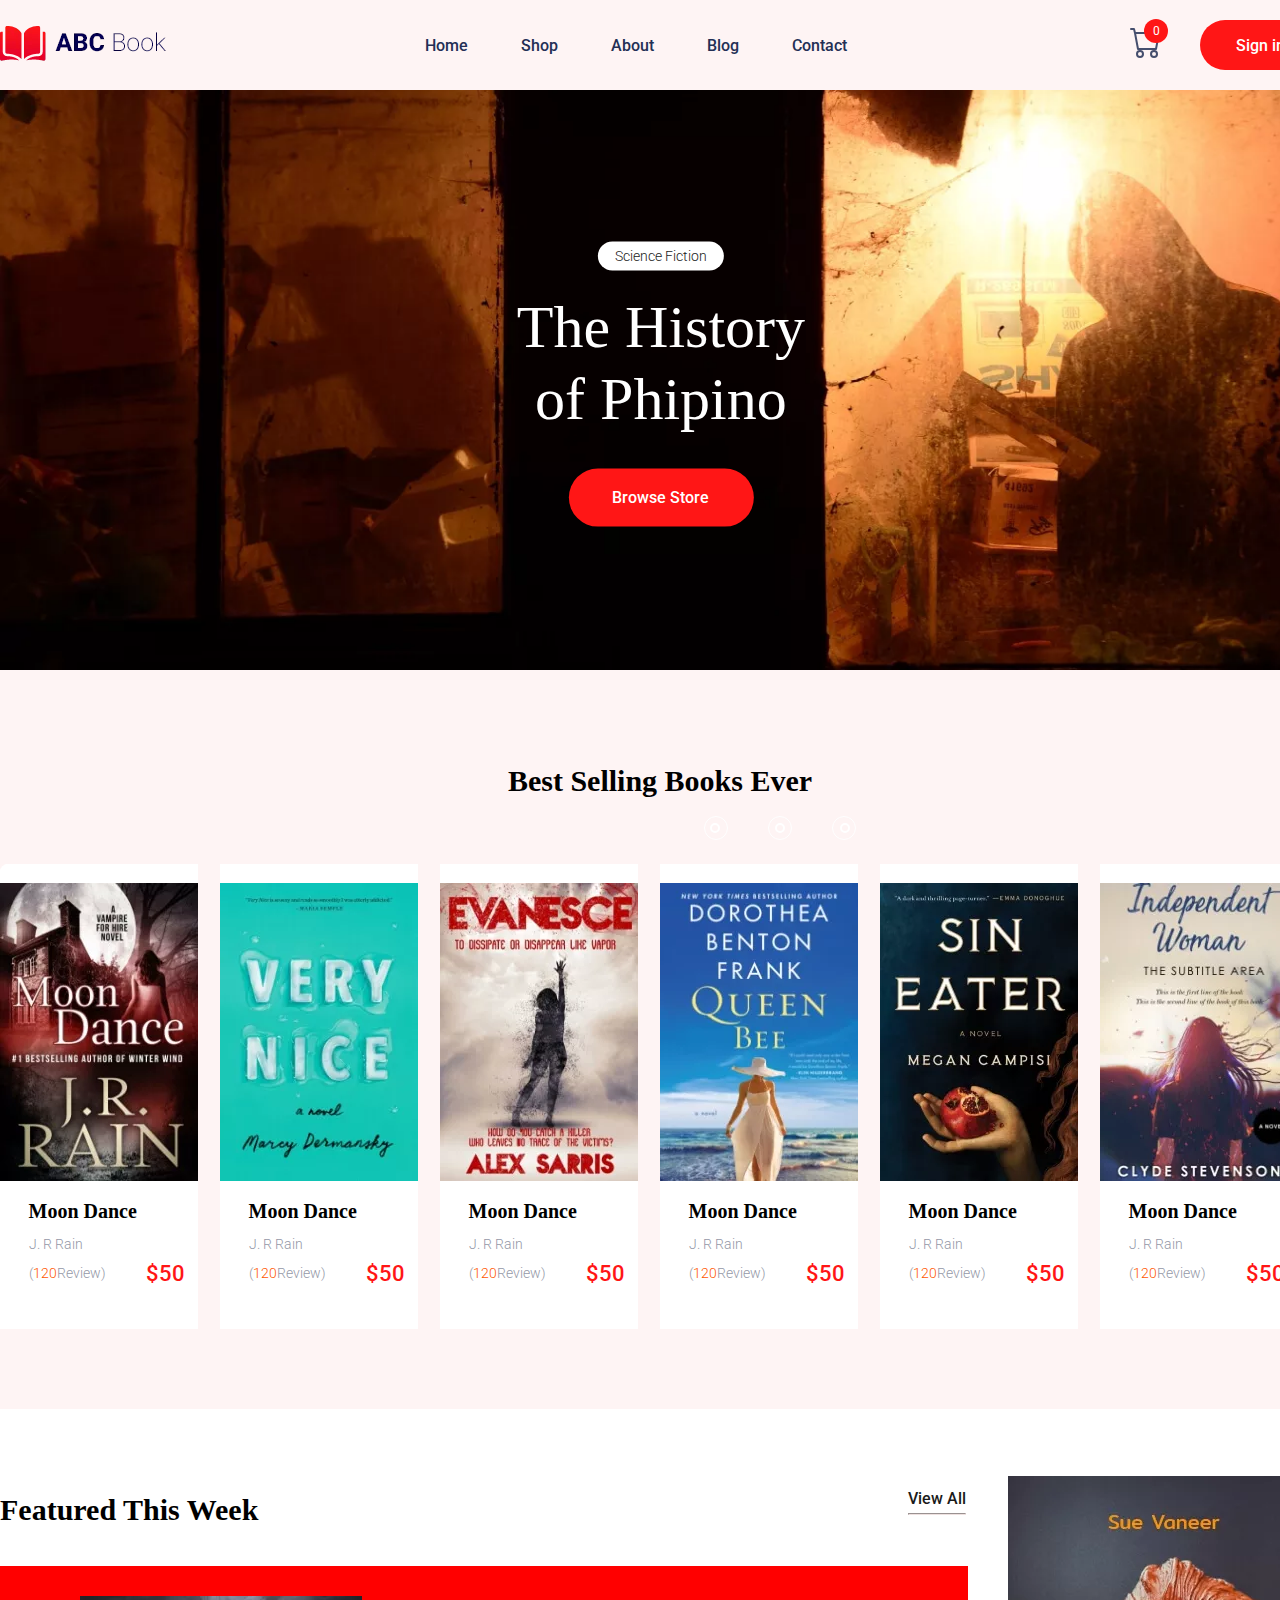
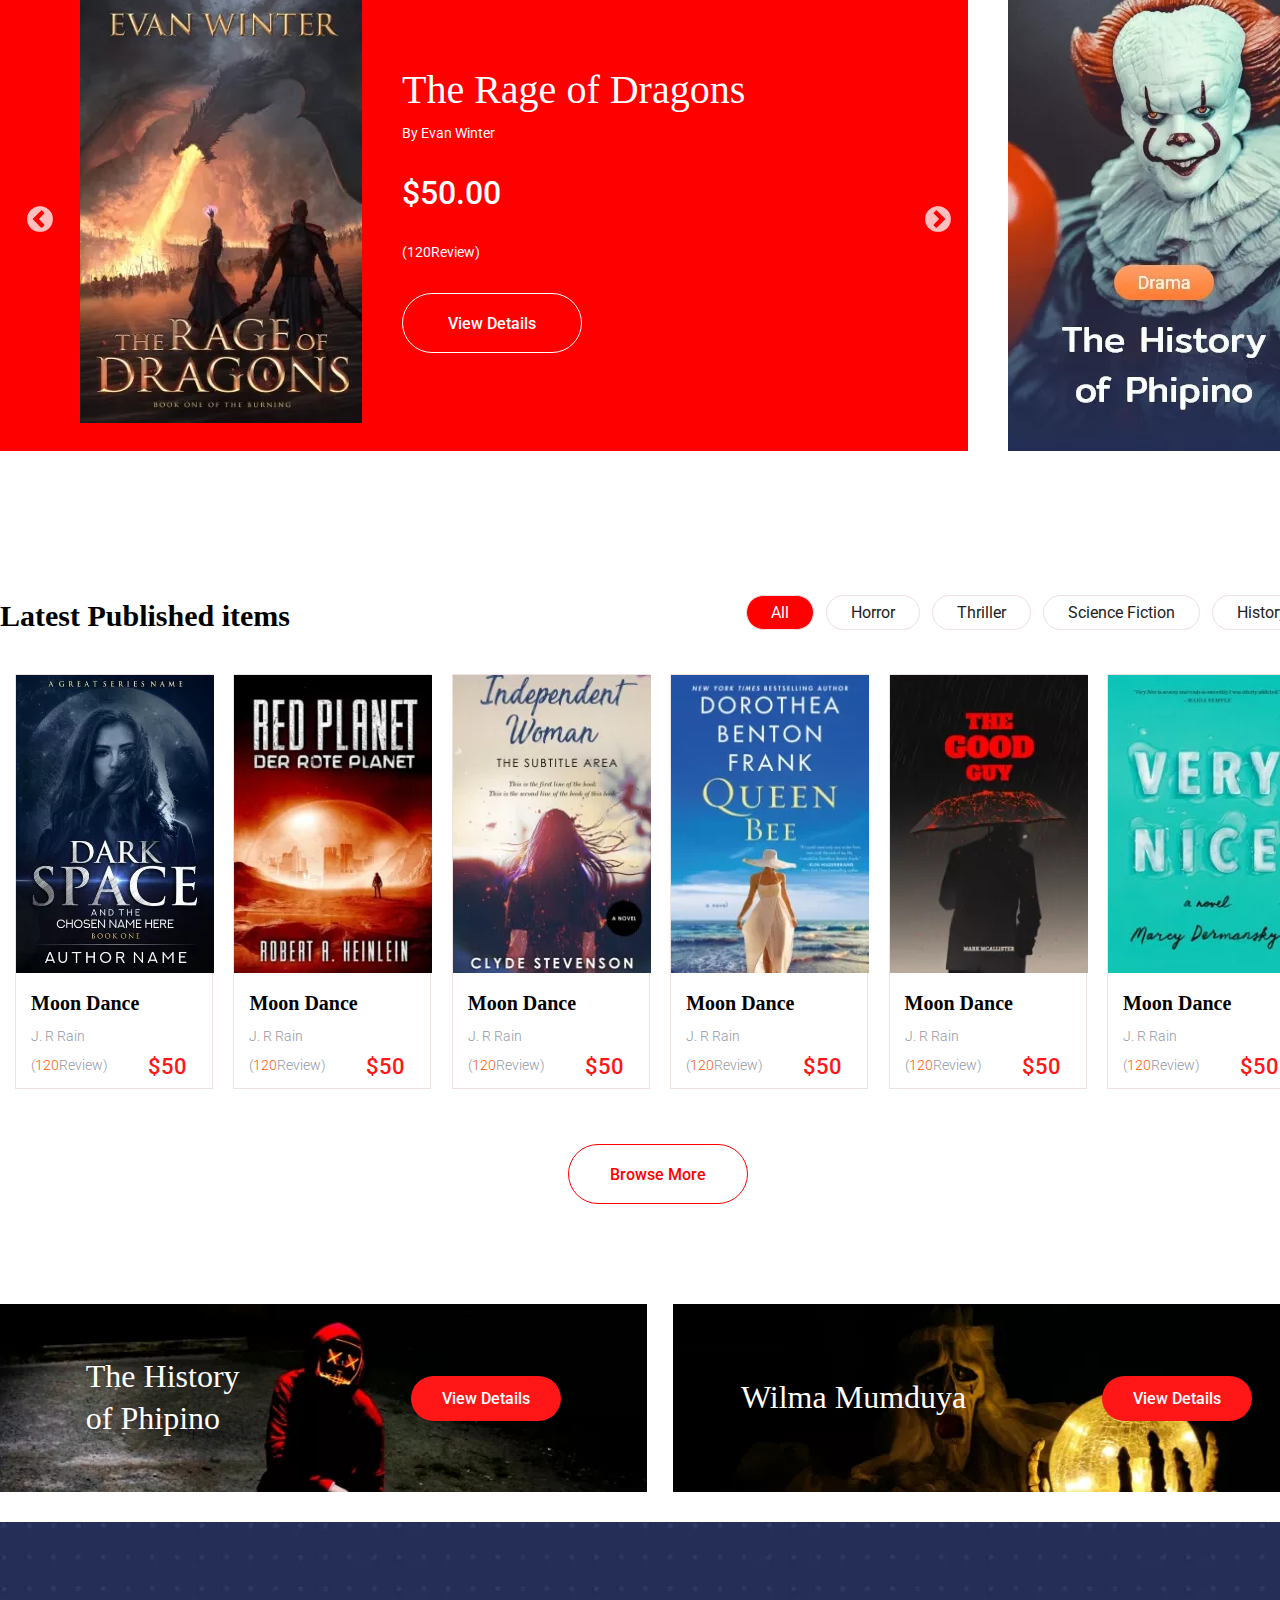
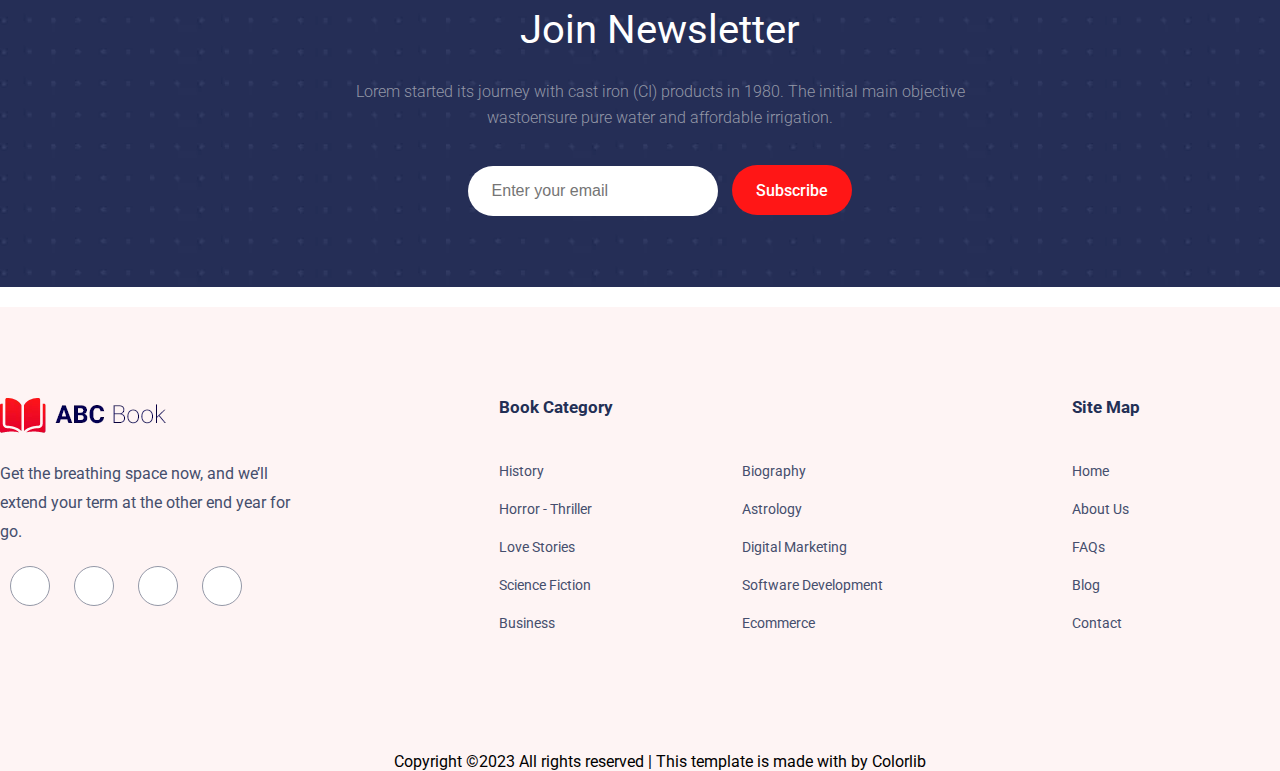
==== commit 85ea90cb: "CategoriesCheckoutUpdates" ====
--- a/index.html
+++ b/index.html
@@ -18,24 +18,23 @@
         <div class="container">
             <div class="firsthead">
                 <div class="logo">
-                    <a href=""><img src="assets/img/logo.png.webp" alt=""></a>
+                    <a href="index.html"><img src="assets/img/logo.png.webp" alt=""></a>
                 </div>
-                <div class="searchbar">
-                    <label for="search">
-                        <input type="text" id="search" placeholder="Search book by author or publisher">
-                        <i class="fa-sharp fa-solid fa-magnifying-glass" id="iconsearch"></i>
-                    </label>
+                <div class="secondhead">
+                    <nav>
+                        <ul>
+                            <li><a href="index.html">Home</a></li>
+                            <li><a href="categories.html">Shop</a></li>
+                            <li><a href="about.html">About</a></li>
+                            <li><a href="blog.html">Blog</a></li>
+                            <li><a href="contact.html">Contact</a></li>
+                        </ul>
+                    </nav>
                 </div>
                 <div class="list">
                     <ul>
-                        <li>
-                            <a href="">FAQ</a>
-                        </li>
-                        <li>
-                            <a href="">Track Order</a>
-                        </li>
                         <li class="sup">
-                            <a href=""><img src="assets/img/cart.svg" alt=""></a>
+                            <a href="cart.html"><img src="assets/img/cart.svg" alt=""></a>
                             <sup>0</sup>
                         </li>
                         <li>
@@ -46,17 +45,7 @@
                     </ul>
                 </div>
             </div>
-            <div class="secondhead">
-                <nav>
-                    <ul>
-                        <li><a href="index.html">Home</a></li>
-                        <li><a href="categories.html">Categories</a></li>
-                        <li><a href="about.html">About</a></li>
-                        <li><a href="blog.html">Blog</a></li>
-                        <li><a href="contact.html">Contact</a></li>
-                    </ul>
-                </nav>
-            </div>
+            
         </div>
     </header>
 
@@ -121,115 +110,115 @@
                 <i id="left" class="fa-solid fa-angle-left"></i>
                 <ul class="carousel">
                     <li class="card">
-                        <div class="card_image"><a href=""><img src="assets/img/best_selling1.jpg.webp" alt=""></a>
-                        </div>
-                        <div class="card_content">
-                            <a href="">Moon Dance</a>
-                            <p>J. R Rain</p>
-                            <div class="card_text">
-                                <div class="starsreview">
-                                    <i class="fa-solid fa-star"></i>
-                                    <i class="fa-solid fa-star"></i>
-                                    <i class="fa-solid fa-star"></i>
-                                    <i class="fa-solid fa-star"></i>
-                                    <i class="fa-solid fa-star-half-stroke"></i>
-                                    <p>(<span>120</span>Review)</p>
-                                </div>
-                                <div class="price">
-                                    <span>$50</span>
-                                </div>
-                            </div>
-                        </div>
-                    </li>
-                    <li class="card">
-                        <div class="card_image"><a href=""><img src="assets/img/best_selling2.jpg.webp" alt=""></a>
-                        </div>
-                        <div class="card_content">
-                            <a href="">Moon Dance</a>
-                            <p>J. R Rain</p>
-                            <div class="card_text">
-                                <div class="starsreview">
-                                    <i class="fa-solid fa-star"></i>
-                                    <i class="fa-solid fa-star"></i>
-                                    <i class="fa-solid fa-star"></i>
-                                    <i class="fa-solid fa-star"></i>
-                                    <i class="fa-solid fa-star-half-stroke"></i>
-                                    <p>(<span>120</span>Review)</p>
-                                </div>
-                                <div class="price">
-                                    <span>$50</span>
-                                </div>
-                            </div>
-                        </div>
-                    </li>
-                    <li class="card">
-                        <div class="card_image"><a href=""><img src="assets/img/best_selling3.jpg.webp" alt=""></a>
-                        </div>
-                        <div class="card_content">
-                            <a href="">Moon Dance</a>
-                            <p>J. R Rain</p>
-                            <div class="card_text">
-                                <div class="starsreview">
-                                    <i class="fa-solid fa-star"></i>
-                                    <i class="fa-solid fa-star"></i>
-                                    <i class="fa-solid fa-star"></i>
-                                    <i class="fa-solid fa-star"></i>
-                                    <i class="fa-solid fa-star-half-stroke"></i>
-                                    <p>(<span>120</span>Review)</p>
-                                </div>
-                                <div class="price">
-                                    <span>$50</span>
-                                </div>
-                            </div>
-                        </div>
-                    </li>
-                    <li class="card">
-                        <div class="card_image"><a href=""><img src="assets/img/best_selling4.jpg.webp" alt=""></a>
-                        </div>
-                        <div class="card_content">
-                            <a href="">Moon Dance</a>
-                            <p>J. R Rain</p>
-                            <div class="card_text">
-                                <div class="starsreview">
-                                    <i class="fa-solid fa-star"></i>
-                                    <i class="fa-solid fa-star"></i>
-                                    <i class="fa-solid fa-star"></i>
-                                    <i class="fa-solid fa-star"></i>
-                                    <i class="fa-solid fa-star-half-stroke"></i>
-                                    <p>(<span>120</span>Review)</p>
-                                </div>
-                                <div class="price">
-                                    <span>$50</span>
-                                </div>
-                            </div>
-                        </div>
-                    </li>
-                    <li class="card">
-                        <div class="card_image"><a href=""><img src="assets/img/best_selling5.jpg.webp" alt=""></a>
-                        </div>
-                        <div class="card_content">
-                            <a href="">Moon Dance</a>
-                            <p>J. R Rain</p>
-                            <div class="card_text">
-                                <div class="starsreview">
-                                    <i class="fa-solid fa-star"></i>
-                                    <i class="fa-solid fa-star"></i>
-                                    <i class="fa-solid fa-star"></i>
-                                    <i class="fa-solid fa-star"></i>
-                                    <i class="fa-solid fa-star-half-stroke"></i>
-                                    <p>(<span>120</span>Review)</p>
-                                </div>
-                                <div class="price">
-                                    <span>$50</span>
-                                </div>
-                            </div>
-                        </div>
-                    </li>
-                    <li class="card">
-                        <div class="card_image"><a href=""><img src="assets/img/best_selling6.jpg (1).webp" alt=""></a>
-                        </div>
-                        <div class="card_content">
-                            <a href="">Moon Dance</a>
+                        <div class="card_image"><a href="bookdetails.html"><img src="assets/img/best_selling1.jpg.webp" alt=""></a>
+                        </div>
+                        <div class="card_content">
+                            <a href="bookdetails.html">Moon Dance</a>
+                            <p>J. R Rain</p>
+                            <div class="card_text">
+                                <div class="starsreview">
+                                    <i class="fa-solid fa-star"></i>
+                                    <i class="fa-solid fa-star"></i>
+                                    <i class="fa-solid fa-star"></i>
+                                    <i class="fa-solid fa-star"></i>
+                                    <i class="fa-solid fa-star-half-stroke"></i>
+                                    <p>(<span>120</span>Review)</p>
+                                </div>
+                                <div class="price">
+                                    <span>$50</span>
+                                </div>
+                            </div>
+                        </div>
+                    </li>
+                    <li class="card">
+                        <div class="card_image"><a href="bookdetails.html"><img src="assets/img/best_selling2.jpg.webp" alt=""></a>
+                        </div>
+                        <div class="card_content">
+                            <a href="bookdetails.html">Moon Dance</a>
+                            <p>J. R Rain</p>
+                            <div class="card_text">
+                                <div class="starsreview">
+                                    <i class="fa-solid fa-star"></i>
+                                    <i class="fa-solid fa-star"></i>
+                                    <i class="fa-solid fa-star"></i>
+                                    <i class="fa-solid fa-star"></i>
+                                    <i class="fa-solid fa-star-half-stroke"></i>
+                                    <p>(<span>120</span>Review)</p>
+                                </div>
+                                <div class="price">
+                                    <span>$50</span>
+                                </div>
+                            </div>
+                        </div>
+                    </li>
+                    <li class="card">
+                        <div class="card_image"><a href="bookdetails.html"><img src="assets/img/best_selling3.jpg.webp" alt=""></a>
+                        </div>
+                        <div class="card_content">
+                            <a href="bookdetails.html">Moon Dance</a>
+                            <p>J. R Rain</p>
+                            <div class="card_text">
+                                <div class="starsreview">
+                                    <i class="fa-solid fa-star"></i>
+                                    <i class="fa-solid fa-star"></i>
+                                    <i class="fa-solid fa-star"></i>
+                                    <i class="fa-solid fa-star"></i>
+                                    <i class="fa-solid fa-star-half-stroke"></i>
+                                    <p>(<span>120</span>Review)</p>
+                                </div>
+                                <div class="price">
+                                    <span>$50</span>
+                                </div>
+                            </div>
+                        </div>
+                    </li>
+                    <li class="card">
+                        <div class="card_image"><a href="bookdetails.html"><img src="assets/img/best_selling4.jpg.webp" alt=""></a>
+                        </div>
+                        <div class="card_content">
+                            <a href="bookdetails.html">Moon Dance</a>
+                            <p>J. R Rain</p>
+                            <div class="card_text">
+                                <div class="starsreview">
+                                    <i class="fa-solid fa-star"></i>
+                                    <i class="fa-solid fa-star"></i>
+                                    <i class="fa-solid fa-star"></i>
+                                    <i class="fa-solid fa-star"></i>
+                                    <i class="fa-solid fa-star-half-stroke"></i>
+                                    <p>(<span>120</span>Review)</p>
+                                </div>
+                                <div class="price">
+                                    <span>$50</span>
+                                </div>
+                            </div>
+                        </div>
+                    </li>
+                    <li class="card">
+                        <div class="card_image"><a href="bookdetails.html"><img src="assets/img/best_selling5.jpg.webp" alt=""></a>
+                        </div>
+                        <div class="card_content">
+                            <a href="bookdetails.html">Moon Dance</a>
+                            <p>J. R Rain</p>
+                            <div class="card_text">
+                                <div class="starsreview">
+                                    <i class="fa-solid fa-star"></i>
+                                    <i class="fa-solid fa-star"></i>
+                                    <i class="fa-solid fa-star"></i>
+                                    <i class="fa-solid fa-star"></i>
+                                    <i class="fa-solid fa-star-half-stroke"></i>
+                                    <p>(<span>120</span>Review)</p>
+                                </div>
+                                <div class="price">
+                                    <span>$50</span>
+                                </div>
+                            </div>
+                        </div>
+                    </li>
+                    <li class="card">
+                        <div class="card_image"><a href="bookdetails.html"><img src="assets/img/best_selling6.jpg (1).webp" alt=""></a>
+                        </div>
+                        <div class="card_content">
+                            <a href="bookdetails.html">Moon Dance</a>
                             <p>J. R Rain</p>
                             <div class="card_text">
                                 <div class="starsreview">
@@ -363,115 +352,115 @@
             <div id="tab-1" class="tab-content current">
                 <ul class="carousel">
                     <li class="card">
-                        <div class="card_image"><a href=""><img src="assets/img/best_selling7.jpg.webp" alt=""></a>
-                        </div>
-                        <div class="card_content">
-                            <a href="">Moon Dance</a>
-                            <p>J. R Rain</p>
-                            <div class="card_text">
-                                <div class="starsreview">
-                                    <i class="fa-solid fa-star"></i>
-                                    <i class="fa-solid fa-star"></i>
-                                    <i class="fa-solid fa-star"></i>
-                                    <i class="fa-solid fa-star"></i>
-                                    <i class="fa-solid fa-star-half-stroke"></i>
-                                    <p>(<span>120</span>Review)</p>
-                                </div>
-                                <div class="price">
-                                    <span>$50</span>
-                                </div>
-                            </div>
-                        </div>
-                    </li>
-                    <li class="card">
-                        <div class="card_image"><a href=""><img src="assets/img/best_selling8.jpg.webp" alt=""></a>
-                        </div>
-                        <div class="card_content">
-                            <a href="">Moon Dance</a>
-                            <p>J. R Rain</p>
-                            <div class="card_text">
-                                <div class="starsreview">
-                                    <i class="fa-solid fa-star"></i>
-                                    <i class="fa-solid fa-star"></i>
-                                    <i class="fa-solid fa-star"></i>
-                                    <i class="fa-solid fa-star"></i>
-                                    <i class="fa-solid fa-star-half-stroke"></i>
-                                    <p>(<span>120</span>Review)</p>
-                                </div>
-                                <div class="price">
-                                    <span>$50</span>
-                                </div>
-                            </div>
-                        </div>
-                    </li>
-                    <li class="card">
-                        <div class="card_image"><a href=""><img src="assets/img/best_selling6.jpg (1).webp" alt=""></a>
-                        </div>
-                        <div class="card_content">
-                            <a href="">Moon Dance</a>
-                            <p>J. R Rain</p>
-                            <div class="card_text">
-                                <div class="starsreview">
-                                    <i class="fa-solid fa-star"></i>
-                                    <i class="fa-solid fa-star"></i>
-                                    <i class="fa-solid fa-star"></i>
-                                    <i class="fa-solid fa-star"></i>
-                                    <i class="fa-solid fa-star-half-stroke"></i>
-                                    <p>(<span>120</span>Review)</p>
-                                </div>
-                                <div class="price">
-                                    <span>$50</span>
-                                </div>
-                            </div>
-                        </div>
-                    </li>
-                    <li class="card">
-                        <div class="card_image"><a href=""><img src="assets/img/best_selling4.jpg.webp" alt=""></a>
-                        </div>
-                        <div class="card_content">
-                            <a href="">Moon Dance</a>
-                            <p>J. R Rain</p>
-                            <div class="card_text">
-                                <div class="starsreview">
-                                    <i class="fa-solid fa-star"></i>
-                                    <i class="fa-solid fa-star"></i>
-                                    <i class="fa-solid fa-star"></i>
-                                    <i class="fa-solid fa-star"></i>
-                                    <i class="fa-solid fa-star-half-stroke"></i>
-                                    <p>(<span>120</span>Review)</p>
-                                </div>
-                                <div class="price">
-                                    <span>$50</span>
-                                </div>
-                            </div>
-                        </div>
-                    </li>
-                    <li class="card">
-                        <div class="card_image"><a href=""><img src="assets/img/best_selling9.jpg.webp" alt=""></a>
-                        </div>
-                        <div class="card_content">
-                            <a href="">Moon Dance</a>
-                            <p>J. R Rain</p>
-                            <div class="card_text">
-                                <div class="starsreview">
-                                    <i class="fa-solid fa-star"></i>
-                                    <i class="fa-solid fa-star"></i>
-                                    <i class="fa-solid fa-star"></i>
-                                    <i class="fa-solid fa-star"></i>
-                                    <i class="fa-solid fa-star-half-stroke"></i>
-                                    <p>(<span>120</span>Review)</p>
-                                </div>
-                                <div class="price">
-                                    <span>$50</span>
-                                </div>
-                            </div>
-                        </div>
-                    </li>
-                    <li class="card">
-                        <div class="card_image"><a href=""><img src="assets/img/best_selling2.jpg.webp" alt=""></a>
-                        </div>
-                        <div class="card_content">
-                            <a href="">Moon Dance</a>
+                        <div class="card_image"><a href="bookdetails.html"><img src="assets/img/best_selling7.jpg.webp" alt=""></a>
+                        </div>
+                        <div class="card_content">
+                            <a href="bookdetails.html">Moon Dance</a>
+                            <p>J. R Rain</p>
+                            <div class="card_text">
+                                <div class="starsreview">
+                                    <i class="fa-solid fa-star"></i>
+                                    <i class="fa-solid fa-star"></i>
+                                    <i class="fa-solid fa-star"></i>
+                                    <i class="fa-solid fa-star"></i>
+                                    <i class="fa-solid fa-star-half-stroke"></i>
+                                    <p>(<span>120</span>Review)</p>
+                                </div>
+                                <div class="price">
+                                    <span>$50</span>
+                                </div>
+                            </div>
+                        </div>
+                    </li>
+                    <li class="card">
+                        <div class="card_image"><a href="bookdetails.html"><img src="assets/img/best_selling8.jpg.webp" alt=""></a>
+                        </div>
+                        <div class="card_content">
+                            <a href="bookdetails.html">Moon Dance</a>
+                            <p>J. R Rain</p>
+                            <div class="card_text">
+                                <div class="starsreview">
+                                    <i class="fa-solid fa-star"></i>
+                                    <i class="fa-solid fa-star"></i>
+                                    <i class="fa-solid fa-star"></i>
+                                    <i class="fa-solid fa-star"></i>
+                                    <i class="fa-solid fa-star-half-stroke"></i>
+                                    <p>(<span>120</span>Review)</p>
+                                </div>
+                                <div class="price">
+                                    <span>$50</span>
+                                </div>
+                            </div>
+                        </div>
+                    </li>
+                    <li class="card">
+                        <div class="card_image"><a href="bookdetails.html"><img src="assets/img/best_selling6.jpg (1).webp" alt=""></a>
+                        </div>
+                        <div class="card_content">
+                            <a href="bookdetails.html">Moon Dance</a>
+                            <p>J. R Rain</p>
+                            <div class="card_text">
+                                <div class="starsreview">
+                                    <i class="fa-solid fa-star"></i>
+                                    <i class="fa-solid fa-star"></i>
+                                    <i class="fa-solid fa-star"></i>
+                                    <i class="fa-solid fa-star"></i>
+                                    <i class="fa-solid fa-star-half-stroke"></i>
+                                    <p>(<span>120</span>Review)</p>
+                                </div>
+                                <div class="price">
+                                    <span>$50</span>
+                                </div>
+                            </div>
+                        </div>
+                    </li>
+                    <li class="card">
+                        <div class="card_image"><a href="bookdetails.html"><img src="assets/img/best_selling4.jpg.webp" alt=""></a>
+                        </div>
+                        <div class="card_content">
+                            <a href="bookdetails.html">Moon Dance</a>
+                            <p>J. R Rain</p>
+                            <div class="card_text">
+                                <div class="starsreview">
+                                    <i class="fa-solid fa-star"></i>
+                                    <i class="fa-solid fa-star"></i>
+                                    <i class="fa-solid fa-star"></i>
+                                    <i class="fa-solid fa-star"></i>
+                                    <i class="fa-solid fa-star-half-stroke"></i>
+                                    <p>(<span>120</span>Review)</p>
+                                </div>
+                                <div class="price">
+                                    <span>$50</span>
+                                </div>
+                            </div>
+                        </div>
+                    </li>
+                    <li class="card">
+                        <div class="card_image"><a href="bookdetails.html"><img src="assets/img/best_selling9.jpg.webp" alt=""></a>
+                        </div>
+                        <div class="card_content">
+                            <a href="bookdetails.html">Moon Dance</a>
+                            <p>J. R Rain</p>
+                            <div class="card_text">
+                                <div class="starsreview">
+                                    <i class="fa-solid fa-star"></i>
+                                    <i class="fa-solid fa-star"></i>
+                                    <i class="fa-solid fa-star"></i>
+                                    <i class="fa-solid fa-star"></i>
+                                    <i class="fa-solid fa-star-half-stroke"></i>
+                                    <p>(<span>120</span>Review)</p>
+                                </div>
+                                <div class="price">
+                                    <span>$50</span>
+                                </div>
+                            </div>
+                        </div>
+                    </li>
+                    <li class="card">
+                        <div class="card_image"><a href="bookdetails.html"><img src="assets/img/best_selling2.jpg.webp" alt=""></a>
+                        </div>
+                        <div class="card_content">
+                            <a href="bookdetails.html">Moon Dance</a>
                             <p>J. R Rain</p>
                             <div class="card_text">
                                 <div class="starsreview">
@@ -493,115 +482,115 @@
             <div id="tab-2" class="tab-content">
                 <ul class="carousel">
                     <li class="card">
-                        <div class="card_image"><a href=""><img src="assets/img/best_selling4.jpg.webp" alt=""></a>
-                        </div>
-                        <div class="card_content">
-                            <a href="">Moon Dance</a>
-                            <p>J. R Rain</p>
-                            <div class="card_text">
-                                <div class="starsreview">
-                                    <i class="fa-solid fa-star"></i>
-                                    <i class="fa-solid fa-star"></i>
-                                    <i class="fa-solid fa-star"></i>
-                                    <i class="fa-solid fa-star"></i>
-                                    <i class="fa-solid fa-star-half-stroke"></i>
-                                    <p>(<span>120</span>Review)</p>
-                                </div>
-                                <div class="price">
-                                    <span>$50</span>
-                                </div>
-                            </div>
-                        </div>
-                    </li>
-                    <li class="card">
-                        <div class="card_image"><a href=""><img src="assets/img/best_selling9.jpg.webp" alt=""></a>
-                        </div>
-                        <div class="card_content">
-                            <a href="">Moon Dance</a>
-                            <p>J. R Rain</p>
-                            <div class="card_text">
-                                <div class="starsreview">
-                                    <i class="fa-solid fa-star"></i>
-                                    <i class="fa-solid fa-star"></i>
-                                    <i class="fa-solid fa-star"></i>
-                                    <i class="fa-solid fa-star"></i>
-                                    <i class="fa-solid fa-star-half-stroke"></i>
-                                    <p>(<span>120</span>Review)</p>
-                                </div>
-                                <div class="price">
-                                    <span>$50</span>
-                                </div>
-                            </div>
-                        </div>
-                    </li>
-                    <li class="card">
-                        <div class="card_image"><a href=""><img src="assets/img/best_selling2.jpg.webp" alt=""></a>
-                        </div>
-                        <div class="card_content">
-                            <a href="">Moon Dance</a>
-                            <p>J. R Rain</p>
-                            <div class="card_text">
-                                <div class="starsreview">
-                                    <i class="fa-solid fa-star"></i>
-                                    <i class="fa-solid fa-star"></i>
-                                    <i class="fa-solid fa-star"></i>
-                                    <i class="fa-solid fa-star"></i>
-                                    <i class="fa-solid fa-star-half-stroke"></i>
-                                    <p>(<span>120</span>Review)</p>
-                                </div>
-                                <div class="price">
-                                    <span>$50</span>
-                                </div>
-                            </div>
-                        </div>
-                    </li>
-                    <li class="card">
-                        <div class="card_image"><a href=""><img src="assets/img/best_selling7.jpg.webp" alt=""></a>
-                        </div>
-                        <div class="card_content">
-                            <a href="">Moon Dance</a>
-                            <p>J. R Rain</p>
-                            <div class="card_text">
-                                <div class="starsreview">
-                                    <i class="fa-solid fa-star"></i>
-                                    <i class="fa-solid fa-star"></i>
-                                    <i class="fa-solid fa-star"></i>
-                                    <i class="fa-solid fa-star"></i>
-                                    <i class="fa-solid fa-star-half-stroke"></i>
-                                    <p>(<span>120</span>Review)</p>
-                                </div>
-                                <div class="price">
-                                    <span>$50</span>
-                                </div>
-                            </div>
-                        </div>
-                    </li>
-                    <li class="card">
-                        <div class="card_image"><a href=""><img src="assets/img/best_selling8.jpg.webp" alt=""></a>
-                        </div>
-                        <div class="card_content">
-                            <a href="">Moon Dance</a>
-                            <p>J. R Rain</p>
-                            <div class="card_text">
-                                <div class="starsreview">
-                                    <i class="fa-solid fa-star"></i>
-                                    <i class="fa-solid fa-star"></i>
-                                    <i class="fa-solid fa-star"></i>
-                                    <i class="fa-solid fa-star"></i>
-                                    <i class="fa-solid fa-star-half-stroke"></i>
-                                    <p>(<span>120</span>Review)</p>
-                                </div>
-                                <div class="price">
-                                    <span>$50</span>
-                                </div>
-                            </div>
-                        </div>
-                    </li>
-                    <li class="card">
-                        <div class="card_image"><a href=""><img src="assets/img/best_selling6.jpg (1).webp" alt=""></a>
-                        </div>
-                        <div class="card_content">
-                            <a href="">Moon Dance</a>
+                        <div class="card_image"><a href="bookdetails.html"><img src="assets/img/best_selling4.jpg.webp" alt=""></a>
+                        </div>
+                        <div class="card_content">
+                            <a href="bookdetails.html">Moon Dance</a>
+                            <p>J. R Rain</p>
+                            <div class="card_text">
+                                <div class="starsreview">
+                                    <i class="fa-solid fa-star"></i>
+                                    <i class="fa-solid fa-star"></i>
+                                    <i class="fa-solid fa-star"></i>
+                                    <i class="fa-solid fa-star"></i>
+                                    <i class="fa-solid fa-star-half-stroke"></i>
+                                    <p>(<span>120</span>Review)</p>
+                                </div>
+                                <div class="price">
+                                    <span>$50</span>
+                                </div>
+                            </div>
+                        </div>
+                    </li>
+                    <li class="card">
+                        <div class="card_image"><a href="bookdetails.html"><img src="assets/img/best_selling9.jpg.webp" alt=""></a>
+                        </div>
+                        <div class="card_content">
+                            <a href="bookdetails.html">Moon Dance</a>
+                            <p>J. R Rain</p>
+                            <div class="card_text">
+                                <div class="starsreview">
+                                    <i class="fa-solid fa-star"></i>
+                                    <i class="fa-solid fa-star"></i>
+                                    <i class="fa-solid fa-star"></i>
+                                    <i class="fa-solid fa-star"></i>
+                                    <i class="fa-solid fa-star-half-stroke"></i>
+                                    <p>(<span>120</span>Review)</p>
+                                </div>
+                                <div class="price">
+                                    <span>$50</span>
+                                </div>
+                            </div>
+                        </div>
+                    </li>
+                    <li class="card">
+                        <div class="card_image"><a href="bookdetails.html"><img src="assets/img/best_selling2.jpg.webp" alt=""></a>
+                        </div>
+                        <div class="card_content">
+                            <a href="bookdetails.html">Moon Dance</a>
+                            <p>J. R Rain</p>
+                            <div class="card_text">
+                                <div class="starsreview">
+                                    <i class="fa-solid fa-star"></i>
+                                    <i class="fa-solid fa-star"></i>
+                                    <i class="fa-solid fa-star"></i>
+                                    <i class="fa-solid fa-star"></i>
+                                    <i class="fa-solid fa-star-half-stroke"></i>
+                                    <p>(<span>120</span>Review)</p>
+                                </div>
+                                <div class="price">
+                                    <span>$50</span>
+                                </div>
+                            </div>
+                        </div>
+                    </li>
+                    <li class="card">
+                        <div class="card_image"><a href="bookdetails.html"><img src="assets/img/best_selling7.jpg.webp" alt=""></a>
+                        </div>
+                        <div class="card_content">
+                            <a href="bookdetails.html">Moon Dance</a>
+                            <p>J. R Rain</p>
+                            <div class="card_text">
+                                <div class="starsreview">
+                                    <i class="fa-solid fa-star"></i>
+                                    <i class="fa-solid fa-star"></i>
+                                    <i class="fa-solid fa-star"></i>
+                                    <i class="fa-solid fa-star"></i>
+                                    <i class="fa-solid fa-star-half-stroke"></i>
+                                    <p>(<span>120</span>Review)</p>
+                                </div>
+                                <div class="price">
+                                    <span>$50</span>
+                                </div>
+                            </div>
+                        </div>
+                    </li>
+                    <li class="card">
+                        <div class="card_image"><a href="bookdetails.html"><img src="assets/img/best_selling8.jpg.webp" alt=""></a>
+                        </div>
+                        <div class="card_content">
+                            <a href="bookdetails.html">Moon Dance</a>
+                            <p>J. R Rain</p>
+                            <div class="card_text">
+                                <div class="starsreview">
+                                    <i class="fa-solid fa-star"></i>
+                                    <i class="fa-solid fa-star"></i>
+                                    <i class="fa-solid fa-star"></i>
+                                    <i class="fa-solid fa-star"></i>
+                                    <i class="fa-solid fa-star-half-stroke"></i>
+                                    <p>(<span>120</span>Review)</p>
+                                </div>
+                                <div class="price">
+                                    <span>$50</span>
+                                </div>
+                            </div>
+                        </div>
+                    </li>
+                    <li class="card">
+                        <div class="card_image"><a href="bookdetails.html"><img src="assets/img/best_selling6.jpg (1).webp" alt=""></a>
+                        </div>
+                        <div class="card_content">
+                            <a href="bookdetails.html">Moon Dance</a>
                             <p>J. R Rain</p>
                             <div class="card_text">
                                 <div class="starsreview">
@@ -623,115 +612,115 @@
             <div id="tab-3" class="tab-content">
                 <ul class="carousel">
                     <li class="card">
-                        <div class="card_image"><a href=""><img src="assets/img/best_selling1.jpg.webp" alt=""></a>
-                        </div>
-                        <div class="card_content">
-                            <a href="">Moon Dance</a>
-                            <p>J. R Rain</p>
-                            <div class="card_text">
-                                <div class="starsreview">
-                                    <i class="fa-solid fa-star"></i>
-                                    <i class="fa-solid fa-star"></i>
-                                    <i class="fa-solid fa-star"></i>
-                                    <i class="fa-solid fa-star"></i>
-                                    <i class="fa-solid fa-star-half-stroke"></i>
-                                    <p>(<span>120</span>Review)</p>
-                                </div>
-                                <div class="price">
-                                    <span>$50</span>
-                                </div>
-                            </div>
-                        </div>
-                    </li>
-                    <li class="card">
-                        <div class="card_image"><a href=""><img src="assets/img/best_selling2.jpg.webp" alt=""></a>
-                        </div>
-                        <div class="card_content">
-                            <a href="">Moon Dance</a>
-                            <p>J. R Rain</p>
-                            <div class="card_text">
-                                <div class="starsreview">
-                                    <i class="fa-solid fa-star"></i>
-                                    <i class="fa-solid fa-star"></i>
-                                    <i class="fa-solid fa-star"></i>
-                                    <i class="fa-solid fa-star"></i>
-                                    <i class="fa-solid fa-star-half-stroke"></i>
-                                    <p>(<span>120</span>Review)</p>
-                                </div>
-                                <div class="price">
-                                    <span>$50</span>
-                                </div>
-                            </div>
-                        </div>
-                    </li>
-                    <li class="card">
-                        <div class="card_image"><a href=""><img src="assets/img/best_selling3.jpg.webp" alt=""></a>
-                        </div>
-                        <div class="card_content">
-                            <a href="">Moon Dance</a>
-                            <p>J. R Rain</p>
-                            <div class="card_text">
-                                <div class="starsreview">
-                                    <i class="fa-solid fa-star"></i>
-                                    <i class="fa-solid fa-star"></i>
-                                    <i class="fa-solid fa-star"></i>
-                                    <i class="fa-solid fa-star"></i>
-                                    <i class="fa-solid fa-star-half-stroke"></i>
-                                    <p>(<span>120</span>Review)</p>
-                                </div>
-                                <div class="price">
-                                    <span>$50</span>
-                                </div>
-                            </div>
-                        </div>
-                    </li>
-                    <li class="card">
-                        <div class="card_image"><a href=""><img src="assets/img/best_selling4.jpg.webp" alt=""></a>
-                        </div>
-                        <div class="card_content">
-                            <a href="">Moon Dance</a>
-                            <p>J. R Rain</p>
-                            <div class="card_text">
-                                <div class="starsreview">
-                                    <i class="fa-solid fa-star"></i>
-                                    <i class="fa-solid fa-star"></i>
-                                    <i class="fa-solid fa-star"></i>
-                                    <i class="fa-solid fa-star"></i>
-                                    <i class="fa-solid fa-star-half-stroke"></i>
-                                    <p>(<span>120</span>Review)</p>
-                                </div>
-                                <div class="price">
-                                    <span>$50</span>
-                                </div>
-                            </div>
-                        </div>
-                    </li>
-                    <li class="card">
-                        <div class="card_image"><a href=""><img src="assets/img/best_selling5.jpg.webp" alt=""></a>
-                        </div>
-                        <div class="card_content">
-                            <a href="">Moon Dance</a>
-                            <p>J. R Rain</p>
-                            <div class="card_text">
-                                <div class="starsreview">
-                                    <i class="fa-solid fa-star"></i>
-                                    <i class="fa-solid fa-star"></i>
-                                    <i class="fa-solid fa-star"></i>
-                                    <i class="fa-solid fa-star"></i>
-                                    <i class="fa-solid fa-star-half-stroke"></i>
-                                    <p>(<span>120</span>Review)</p>
-                                </div>
-                                <div class="price">
-                                    <span>$50</span>
-                                </div>
-                            </div>
-                        </div>
-                    </li>
-                    <li class="card">
-                        <div class="card_image"><a href=""><img src="assets/img/best_selling6.jpg (1).webp" alt=""></a>
-                        </div>
-                        <div class="card_content">
-                            <a href="">Moon Dance</a>
+                        <div class="card_image"><a href="bookdetails.html"><img src="assets/img/best_selling1.jpg.webp" alt=""></a>
+                        </div>
+                        <div class="card_content">
+                            <a href="bookdetails.html">Moon Dance</a>
+                            <p>J. R Rain</p>
+                            <div class="card_text">
+                                <div class="starsreview">
+                                    <i class="fa-solid fa-star"></i>
+                                    <i class="fa-solid fa-star"></i>
+                                    <i class="fa-solid fa-star"></i>
+                                    <i class="fa-solid fa-star"></i>
+                                    <i class="fa-solid fa-star-half-stroke"></i>
+                                    <p>(<span>120</span>Review)</p>
+                                </div>
+                                <div class="price">
+                                    <span>$50</span>
+                                </div>
+                            </div>
+                        </div>
+                    </li>
+                    <li class="card">
+                        <div class="card_image"><a href="bookdetails.html"><img src="assets/img/best_selling2.jpg.webp" alt=""></a>
+                        </div>
+                        <div class="card_content">
+                            <a href="bookdetails.html">Moon Dance</a>
+                            <p>J. R Rain</p>
+                            <div class="card_text">
+                                <div class="starsreview">
+                                    <i class="fa-solid fa-star"></i>
+                                    <i class="fa-solid fa-star"></i>
+                                    <i class="fa-solid fa-star"></i>
+                                    <i class="fa-solid fa-star"></i>
+                                    <i class="fa-solid fa-star-half-stroke"></i>
+                                    <p>(<span>120</span>Review)</p>
+                                </div>
+                                <div class="price">
+                                    <span>$50</span>
+                                </div>
+                            </div>
+                        </div>
+                    </li>
+                    <li class="card">
+                        <div class="card_image"><a href="bookdetails.html"><img src="assets/img/best_selling3.jpg.webp" alt=""></a>
+                        </div>
+                        <div class="card_content">
+                            <a href="bookdetails.html">Moon Dance</a>
+                            <p>J. R Rain</p>
+                            <div class="card_text">
+                                <div class="starsreview">
+                                    <i class="fa-solid fa-star"></i>
+                                    <i class="fa-solid fa-star"></i>
+                                    <i class="fa-solid fa-star"></i>
+                                    <i class="fa-solid fa-star"></i>
+                                    <i class="fa-solid fa-star-half-stroke"></i>
+                                    <p>(<span>120</span>Review)</p>
+                                </div>
+                                <div class="price">
+                                    <span>$50</span>
+                                </div>
+                            </div>
+                        </div>
+                    </li>
+                    <li class="card">
+                        <div class="card_image"><a href="bookdetails.html"><img src="assets/img/best_selling4.jpg.webp" alt=""></a>
+                        </div>
+                        <div class="card_content">
+                            <a href="bookdetails.html">Moon Dance</a>
+                            <p>J. R Rain</p>
+                            <div class="card_text">
+                                <div class="starsreview">
+                                    <i class="fa-solid fa-star"></i>
+                                    <i class="fa-solid fa-star"></i>
+                                    <i class="fa-solid fa-star"></i>
+                                    <i class="fa-solid fa-star"></i>
+                                    <i class="fa-solid fa-star-half-stroke"></i>
+                                    <p>(<span>120</span>Review)</p>
+                                </div>
+                                <div class="price">
+                                    <span>$50</span>
+                                </div>
+                            </div>
+                        </div>
+                    </li>
+                    <li class="card">
+                        <div class="card_image"><a href="bookdetails.html"><img src="assets/img/best_selling5.jpg.webp" alt=""></a>
+                        </div>
+                        <div class="card_content">
+                            <a href="bookdetails.html">Moon Dance</a>
+                            <p>J. R Rain</p>
+                            <div class="card_text">
+                                <div class="starsreview">
+                                    <i class="fa-solid fa-star"></i>
+                                    <i class="fa-solid fa-star"></i>
+                                    <i class="fa-solid fa-star"></i>
+                                    <i class="fa-solid fa-star"></i>
+                                    <i class="fa-solid fa-star-half-stroke"></i>
+                                    <p>(<span>120</span>Review)</p>
+                                </div>
+                                <div class="price">
+                                    <span>$50</span>
+                                </div>
+                            </div>
+                        </div>
+                    </li>
+                    <li class="card">
+                        <div class="card_image"><a href="bookdetails.html"><img src="assets/img/best_selling6.jpg (1).webp" alt=""></a>
+                        </div>
+                        <div class="card_content">
+                            <a href="bookdetails.html">Moon Dance</a>
                             <p>J. R Rain</p>
                             <div class="card_text">
                                 <div class="starsreview">
@@ -753,115 +742,115 @@
             <div id="tab-4" class="tab-content">
                 <ul class="carousel">
                     <li class="card">
-                        <div class="card_image"><a href=""><img src="assets/img/best_selling7.jpg.webp" alt=""></a>
-                        </div>
-                        <div class="card_content">
-                            <a href="">Moon Dance</a>
-                            <p>J. R Rain</p>
-                            <div class="card_text">
-                                <div class="starsreview">
-                                    <i class="fa-solid fa-star"></i>
-                                    <i class="fa-solid fa-star"></i>
-                                    <i class="fa-solid fa-star"></i>
-                                    <i class="fa-solid fa-star"></i>
-                                    <i class="fa-solid fa-star-half-stroke"></i>
-                                    <p>(<span>120</span>Review)</p>
-                                </div>
-                                <div class="price">
-                                    <span>$50</span>
-                                </div>
-                            </div>
-                        </div>
-                    </li>
-                    <li class="card">
-                        <div class="card_image"><a href=""><img src="assets/img/best_selling8.jpg.webp" alt=""></a>
-                        </div>
-                        <div class="card_content">
-                            <a href="">Moon Dance</a>
-                            <p>J. R Rain</p>
-                            <div class="card_text">
-                                <div class="starsreview">
-                                    <i class="fa-solid fa-star"></i>
-                                    <i class="fa-solid fa-star"></i>
-                                    <i class="fa-solid fa-star"></i>
-                                    <i class="fa-solid fa-star"></i>
-                                    <i class="fa-solid fa-star-half-stroke"></i>
-                                    <p>(<span>120</span>Review)</p>
-                                </div>
-                                <div class="price">
-                                    <span>$50</span>
-                                </div>
-                            </div>
-                        </div>
-                    </li>
-                    <li class="card">
-                        <div class="card_image"><a href=""><img src="assets/img/best_selling6.jpg (1).webp" alt=""></a>
-                        </div>
-                        <div class="card_content">
-                            <a href="">Moon Dance</a>
-                            <p>J. R Rain</p>
-                            <div class="card_text">
-                                <div class="starsreview">
-                                    <i class="fa-solid fa-star"></i>
-                                    <i class="fa-solid fa-star"></i>
-                                    <i class="fa-solid fa-star"></i>
-                                    <i class="fa-solid fa-star"></i>
-                                    <i class="fa-solid fa-star-half-stroke"></i>
-                                    <p>(<span>120</span>Review)</p>
-                                </div>
-                                <div class="price">
-                                    <span>$50</span>
-                                </div>
-                            </div>
-                        </div>
-                    </li>
-                    <li class="card">
-                        <div class="card_image"><a href=""><img src="assets/img/best_selling4.jpg.webp" alt=""></a>
-                        </div>
-                        <div class="card_content">
-                            <a href="">Moon Dance</a>
-                            <p>J. R Rain</p>
-                            <div class="card_text">
-                                <div class="starsreview">
-                                    <i class="fa-solid fa-star"></i>
-                                    <i class="fa-solid fa-star"></i>
-                                    <i class="fa-solid fa-star"></i>
-                                    <i class="fa-solid fa-star"></i>
-                                    <i class="fa-solid fa-star-half-stroke"></i>
-                                    <p>(<span>120</span>Review)</p>
-                                </div>
-                                <div class="price">
-                                    <span>$50</span>
-                                </div>
-                            </div>
-                        </div>
-                    </li>
-                    <li class="card">
-                        <div class="card_image"><a href=""><img src="assets/img/best_selling9.jpg.webp" alt=""></a>
-                        </div>
-                        <div class="card_content">
-                            <a href="">Moon Dance</a>
-                            <p>J. R Rain</p>
-                            <div class="card_text">
-                                <div class="starsreview">
-                                    <i class="fa-solid fa-star"></i>
-                                    <i class="fa-solid fa-star"></i>
-                                    <i class="fa-solid fa-star"></i>
-                                    <i class="fa-solid fa-star"></i>
-                                    <i class="fa-solid fa-star-half-stroke"></i>
-                                    <p>(<span>120</span>Review)</p>
-                                </div>
-                                <div class="price">
-                                    <span>$50</span>
-                                </div>
-                            </div>
-                        </div>
-                    </li>
-                    <li class="card">
-                        <div class="card_image"><a href=""><img src="assets/img/best_selling2.jpg.webp" alt=""></a>
-                        </div>
-                        <div class="card_content">
-                            <a href="">Moon Dance</a>
+                        <div class="card_image"><a href="bookdetails.html"><img src="assets/img/best_selling7.jpg.webp" alt=""></a>
+                        </div>
+                        <div class="card_content">
+                            <a href="bookdetails.html">Moon Dance</a>
+                            <p>J. R Rain</p>
+                            <div class="card_text">
+                                <div class="starsreview">
+                                    <i class="fa-solid fa-star"></i>
+                                    <i class="fa-solid fa-star"></i>
+                                    <i class="fa-solid fa-star"></i>
+                                    <i class="fa-solid fa-star"></i>
+                                    <i class="fa-solid fa-star-half-stroke"></i>
+                                    <p>(<span>120</span>Review)</p>
+                                </div>
+                                <div class="price">
+                                    <span>$50</span>
+                                </div>
+                            </div>
+                        </div>
+                    </li>
+                    <li class="card">
+                        <div class="card_image"><a href="bookdetails.html"><img src="assets/img/best_selling8.jpg.webp" alt=""></a>
+                        </div>
+                        <div class="card_content">
+                            <a href="bookdetails.html">Moon Dance</a>
+                            <p>J. R Rain</p>
+                            <div class="card_text">
+                                <div class="starsreview">
+                                    <i class="fa-solid fa-star"></i>
+                                    <i class="fa-solid fa-star"></i>
+                                    <i class="fa-solid fa-star"></i>
+                                    <i class="fa-solid fa-star"></i>
+                                    <i class="fa-solid fa-star-half-stroke"></i>
+                                    <p>(<span>120</span>Review)</p>
+                                </div>
+                                <div class="price">
+                                    <span>$50</span>
+                                </div>
+                            </div>
+                        </div>
+                    </li>
+                    <li class="card">
+                        <div class="card_image"><a href="bookdetails.html"><img src="assets/img/best_selling6.jpg (1).webp" alt=""></a>
+                        </div>
+                        <div class="card_content">
+                            <a href="bookdetails.html">Moon Dance</a>
+                            <p>J. R Rain</p>
+                            <div class="card_text">
+                                <div class="starsreview">
+                                    <i class="fa-solid fa-star"></i>
+                                    <i class="fa-solid fa-star"></i>
+                                    <i class="fa-solid fa-star"></i>
+                                    <i class="fa-solid fa-star"></i>
+                                    <i class="fa-solid fa-star-half-stroke"></i>
+                                    <p>(<span>120</span>Review)</p>
+                                </div>
+                                <div class="price">
+                                    <span>$50</span>
+                                </div>
+                            </div>
+                        </div>
+                    </li>
+                    <li class="card">
+                        <div class="card_image"><a href="bookdetails.html"><img src="assets/img/best_selling4.jpg.webp" alt=""></a>
+                        </div>
+                        <div class="card_content">
+                            <a href="bookdetails.html">Moon Dance</a>
+                            <p>J. R Rain</p>
+                            <div class="card_text">
+                                <div class="starsreview">
+                                    <i class="fa-solid fa-star"></i>
+                                    <i class="fa-solid fa-star"></i>
+                                    <i class="fa-solid fa-star"></i>
+                                    <i class="fa-solid fa-star"></i>
+                                    <i class="fa-solid fa-star-half-stroke"></i>
+                                    <p>(<span>120</span>Review)</p>
+                                </div>
+                                <div class="price">
+                                    <span>$50</span>
+                                </div>
+                            </div>
+                        </div>
+                    </li>
+                    <li class="card">
+                        <div class="card_image"><a href="bookdetails.html"><img src="assets/img/best_selling9.jpg.webp" alt=""></a>
+                        </div>
+                        <div class="card_content">
+                            <a href="bookdetails.html">Moon Dance</a>
+                            <p>J. R Rain</p>
+                            <div class="card_text">
+                                <div class="starsreview">
+                                    <i class="fa-solid fa-star"></i>
+                                    <i class="fa-solid fa-star"></i>
+                                    <i class="fa-solid fa-star"></i>
+                                    <i class="fa-solid fa-star"></i>
+                                    <i class="fa-solid fa-star-half-stroke"></i>
+                                    <p>(<span>120</span>Review)</p>
+                                </div>
+                                <div class="price">
+                                    <span>$50</span>
+                                </div>
+                            </div>
+                        </div>
+                    </li>
+                    <li class="card">
+                        <div class="card_image"><a href="bookdetails.html"><img src="assets/img/best_selling2.jpg.webp" alt=""></a>
+                        </div>
+                        <div class="card_content">
+                            <a href="bookdetails.html">Moon Dance</a>
                             <p>J. R Rain</p>
                             <div class="card_text">
                                 <div class="starsreview">
@@ -883,115 +872,115 @@
             <div id="tab-5" class="tab-content">
                 <ul class="carousel">
                     <li class="card">
-                        <div class="card_image"><a href=""><img src="assets/img/best_selling1.jpg.webp" alt=""></a>
-                        </div>
-                        <div class="card_content">
-                            <a href="">Moon Dance</a>
-                            <p>J. R Rain</p>
-                            <div class="card_text">
-                                <div class="starsreview">
-                                    <i class="fa-solid fa-star"></i>
-                                    <i class="fa-solid fa-star"></i>
-                                    <i class="fa-solid fa-star"></i>
-                                    <i class="fa-solid fa-star"></i>
-                                    <i class="fa-solid fa-star-half-stroke"></i>
-                                    <p>(<span>120</span>Review)</p>
-                                </div>
-                                <div class="price">
-                                    <span>$50</span>
-                                </div>
-                            </div>
-                        </div>
-                    </li>
-                    <li class="card">
-                        <div class="card_image"><a href=""><img src="assets/img/best_selling2.jpg.webp" alt=""></a>
-                        </div>
-                        <div class="card_content">
-                            <a href="">Moon Dance</a>
-                            <p>J. R Rain</p>
-                            <div class="card_text">
-                                <div class="starsreview">
-                                    <i class="fa-solid fa-star"></i>
-                                    <i class="fa-solid fa-star"></i>
-                                    <i class="fa-solid fa-star"></i>
-                                    <i class="fa-solid fa-star"></i>
-                                    <i class="fa-solid fa-star-half-stroke"></i>
-                                    <p>(<span>120</span>Review)</p>
-                                </div>
-                                <div class="price">
-                                    <span>$50</span>
-                                </div>
-                            </div>
-                        </div>
-                    </li>
-                    <li class="card">
-                        <div class="card_image"><a href=""><img src="assets/img/best_selling3.jpg.webp" alt=""></a>
-                        </div>
-                        <div class="card_content">
-                            <a href="">Moon Dance</a>
-                            <p>J. R Rain</p>
-                            <div class="card_text">
-                                <div class="starsreview">
-                                    <i class="fa-solid fa-star"></i>
-                                    <i class="fa-solid fa-star"></i>
-                                    <i class="fa-solid fa-star"></i>
-                                    <i class="fa-solid fa-star"></i>
-                                    <i class="fa-solid fa-star-half-stroke"></i>
-                                    <p>(<span>120</span>Review)</p>
-                                </div>
-                                <div class="price">
-                                    <span>$50</span>
-                                </div>
-                            </div>
-                        </div>
-                    </li>
-                    <li class="card">
-                        <div class="card_image"><a href=""><img src="assets/img/best_selling4.jpg.webp" alt=""></a>
-                        </div>
-                        <div class="card_content">
-                            <a href="">Moon Dance</a>
-                            <p>J. R Rain</p>
-                            <div class="card_text">
-                                <div class="starsreview">
-                                    <i class="fa-solid fa-star"></i>
-                                    <i class="fa-solid fa-star"></i>
-                                    <i class="fa-solid fa-star"></i>
-                                    <i class="fa-solid fa-star"></i>
-                                    <i class="fa-solid fa-star-half-stroke"></i>
-                                    <p>(<span>120</span>Review)</p>
-                                </div>
-                                <div class="price">
-                                    <span>$50</span>
-                                </div>
-                            </div>
-                        </div>
-                    </li>
-                    <li class="card">
-                        <div class="card_image"><a href=""><img src="assets/img/best_selling5.jpg.webp" alt=""></a>
-                        </div>
-                        <div class="card_content">
-                            <a href="">Moon Dance</a>
-                            <p>J. R Rain</p>
-                            <div class="card_text">
-                                <div class="starsreview">
-                                    <i class="fa-solid fa-star"></i>
-                                    <i class="fa-solid fa-star"></i>
-                                    <i class="fa-solid fa-star"></i>
-                                    <i class="fa-solid fa-star"></i>
-                                    <i class="fa-solid fa-star-half-stroke"></i>
-                                    <p>(<span>120</span>Review)</p>
-                                </div>
-                                <div class="price">
-                                    <span>$50</span>
-                                </div>
-                            </div>
-                        </div>
-                    </li>
-                    <li class="card">
-                        <div class="card_image"><a href=""><img src="assets/img/best_selling6.jpg (1).webp" alt=""></a>
-                        </div>
-                        <div class="card_content">
-                            <a href="">Moon Dance</a>
+                        <div class="card_image"><a href="bookdetails.html"><img src="assets/img/best_selling1.jpg.webp" alt=""></a>
+                        </div>
+                        <div class="card_content">
+                            <a href="bookdetails.html">Moon Dance</a>
+                            <p>J. R Rain</p>
+                            <div class="card_text">
+                                <div class="starsreview">
+                                    <i class="fa-solid fa-star"></i>
+                                    <i class="fa-solid fa-star"></i>
+                                    <i class="fa-solid fa-star"></i>
+                                    <i class="fa-solid fa-star"></i>
+                                    <i class="fa-solid fa-star-half-stroke"></i>
+                                    <p>(<span>120</span>Review)</p>
+                                </div>
+                                <div class="price">
+                                    <span>$50</span>
+                                </div>
+                            </div>
+                        </div>
+                    </li>
+                    <li class="card">
+                        <div class="card_image"><a href="bookdetails.html"><img src="assets/img/best_selling2.jpg.webp" alt=""></a>
+                        </div>
+                        <div class="card_content">
+                            <a href="bookdetails.html">Moon Dance</a>
+                            <p>J. R Rain</p>
+                            <div class="card_text">
+                                <div class="starsreview">
+                                    <i class="fa-solid fa-star"></i>
+                                    <i class="fa-solid fa-star"></i>
+                                    <i class="fa-solid fa-star"></i>
+                                    <i class="fa-solid fa-star"></i>
+                                    <i class="fa-solid fa-star-half-stroke"></i>
+                                    <p>(<span>120</span>Review)</p>
+                                </div>
+                                <div class="price">
+                                    <span>$50</span>
+                                </div>
+                            </div>
+                        </div>
+                    </li>
+                    <li class="card">
+                        <div class="card_image"><a href="bookdetails.html"><img src="assets/img/best_selling3.jpg.webp" alt=""></a>
+                        </div>
+                        <div class="card_content">
+                            <a href="bookdetails.html">Moon Dance</a>
+                            <p>J. R Rain</p>
+                            <div class="card_text">
+                                <div class="starsreview">
+                                    <i class="fa-solid fa-star"></i>
+                                    <i class="fa-solid fa-star"></i>
+                                    <i class="fa-solid fa-star"></i>
+                                    <i class="fa-solid fa-star"></i>
+                                    <i class="fa-solid fa-star-half-stroke"></i>
+                                    <p>(<span>120</span>Review)</p>
+                                </div>
+                                <div class="price">
+                                    <span>$50</span>
+                                </div>
+                            </div>
+                        </div>
+                    </li>
+                    <li class="card">
+                        <div class="card_image"><a href="bookdetails.html"><img src="assets/img/best_selling4.jpg.webp" alt=""></a>
+                        </div>
+                        <div class="card_content">
+                            <a href="bookdetails.html">Moon Dance</a>
+                            <p>J. R Rain</p>
+                            <div class="card_text">
+                                <div class="starsreview">
+                                    <i class="fa-solid fa-star"></i>
+                                    <i class="fa-solid fa-star"></i>
+                                    <i class="fa-solid fa-star"></i>
+                                    <i class="fa-solid fa-star"></i>
+                                    <i class="fa-solid fa-star-half-stroke"></i>
+                                    <p>(<span>120</span>Review)</p>
+                                </div>
+                                <div class="price">
+                                    <span>$50</span>
+                                </div>
+                            </div>
+                        </div>
+                    </li>
+                    <li class="card">
+                        <div class="card_image"><a href="bookdetails.html"><img src="assets/img/best_selling5.jpg.webp" alt=""></a>
+                        </div>
+                        <div class="card_content">
+                            <a href="bookdetails.html">Moon Dance</a>
+                            <p>J. R Rain</p>
+                            <div class="card_text">
+                                <div class="starsreview">
+                                    <i class="fa-solid fa-star"></i>
+                                    <i class="fa-solid fa-star"></i>
+                                    <i class="fa-solid fa-star"></i>
+                                    <i class="fa-solid fa-star"></i>
+                                    <i class="fa-solid fa-star-half-stroke"></i>
+                                    <p>(<span>120</span>Review)</p>
+                                </div>
+                                <div class="price">
+                                    <span>$50</span>
+                                </div>
+                            </div>
+                        </div>
+                    </li>
+                    <li class="card">
+                        <div class="card_image"><a href="bookdetails.html"><img src="assets/img/best_selling6.jpg (1).webp" alt=""></a>
+                        </div>
+                        <div class="card_content">
+                            <a href="bookdetails.html">Moon Dance</a>
                             <p>J. R Rain</p>
                             <div class="card_text">
                                 <div class="starsreview">
@@ -1022,13 +1011,13 @@
             <div class="bookpicture">
                 <div class="firstbook">
                     <h2>The History<br>of Phipino</h2>
-                    <a href=""><button class="detailsbtn">
+                    <a href="bookdetails.html"><button class="detailsbtn">
                             <h1>View Details</h1>
                         </button></a>
                 </div>
                 <div class="secondbook">
                     <h2>Wilma Mumduya</h2>
-                    <a href=""><button class="detailsbtn">
+                    <a href="bookdetails.html"><button class="detailsbtn">
                             <h1>View Details</h1>
                         </button></a>
                 </div>
--- a/assets/css/style.css
+++ b/assets/css/style.css
@@ -22,47 +22,11 @@
 
 header .container .firsthead {
     display: flex;
+    justify-content: space-between;
     align-items: center;
     padding: 20px 0px;
 }
 
-header .container .firsthead .searchbar {
-    margin-left: 40px;
-}
-
-header .container .firsthead .searchbar label {
-    display: flex;
-    align-items: center;
-    width: 530px;
-}
-
-header .container .firsthead .searchbar label #search {
-    border: 1px solid rgba(35, 47, 85, 0.15);
-    border-radius: 30px;
-    padding: 10px 20px;
-    width: 100%;
-    height: 50px;
-    outline: none;
-}
-
-header .container .firsthead .searchbar label ::placeholder {
-    font-family: 'Roboto', sans-serif;
-    font-size: 17px;
-    position: relative;
-    top: 2px;
-}
-
-header .container .firsthead .searchbar label #iconsearch {
-    color: #FF1616;
-    cursor: pointer;
-    font-size: 22px;
-    position: relative;
-    right: 40px;
-}
-
-header .container .firsthead .list {
-    margin-left: 150px;
-}
 
 header .container .firsthead .list ul {
     display: flex;
@@ -160,17 +124,17 @@
     transform: scaleX(1);
 }
 
-header .container .secondhead nav ul {
+header .container .firsthead .secondhead nav ul {
     text-align: center;
     list-style-type: none;
 }
 
-header .container .secondhead nav ul li {
+header .container .firsthead .secondhead nav ul li {
     display: inline-block;
     margin-left: 15px;
 }
 
-header .container .secondhead nav ul li a {
+header .container .firsthead .secondhead nav ul li a {
     text-decoration: none;
     padding: 15px 17px;
     font-size: 16px;
@@ -181,7 +145,7 @@
     display: block;
 }
 
-header .container .secondhead nav ul li a:hover {
+header .container .firsthead .secondhead nav ul li a:hover {
     color: red;
 }
 
@@ -201,18 +165,6 @@
 
 
 /* image slider css start//////////////////////////////////////////////////////////////////////////////////////////////////////////////////////////////////////// */
-/* @keyframes slide-down {
-    from {
-        opacity: 0;
-        transform: translateY(10px);
-    }
-
-    to {
-        opacity: 1;
-        transform: translateY(0px);
-    }
-} */
-
 .imageslider .container .slider {
     width: 1296px;
     height: 580px;
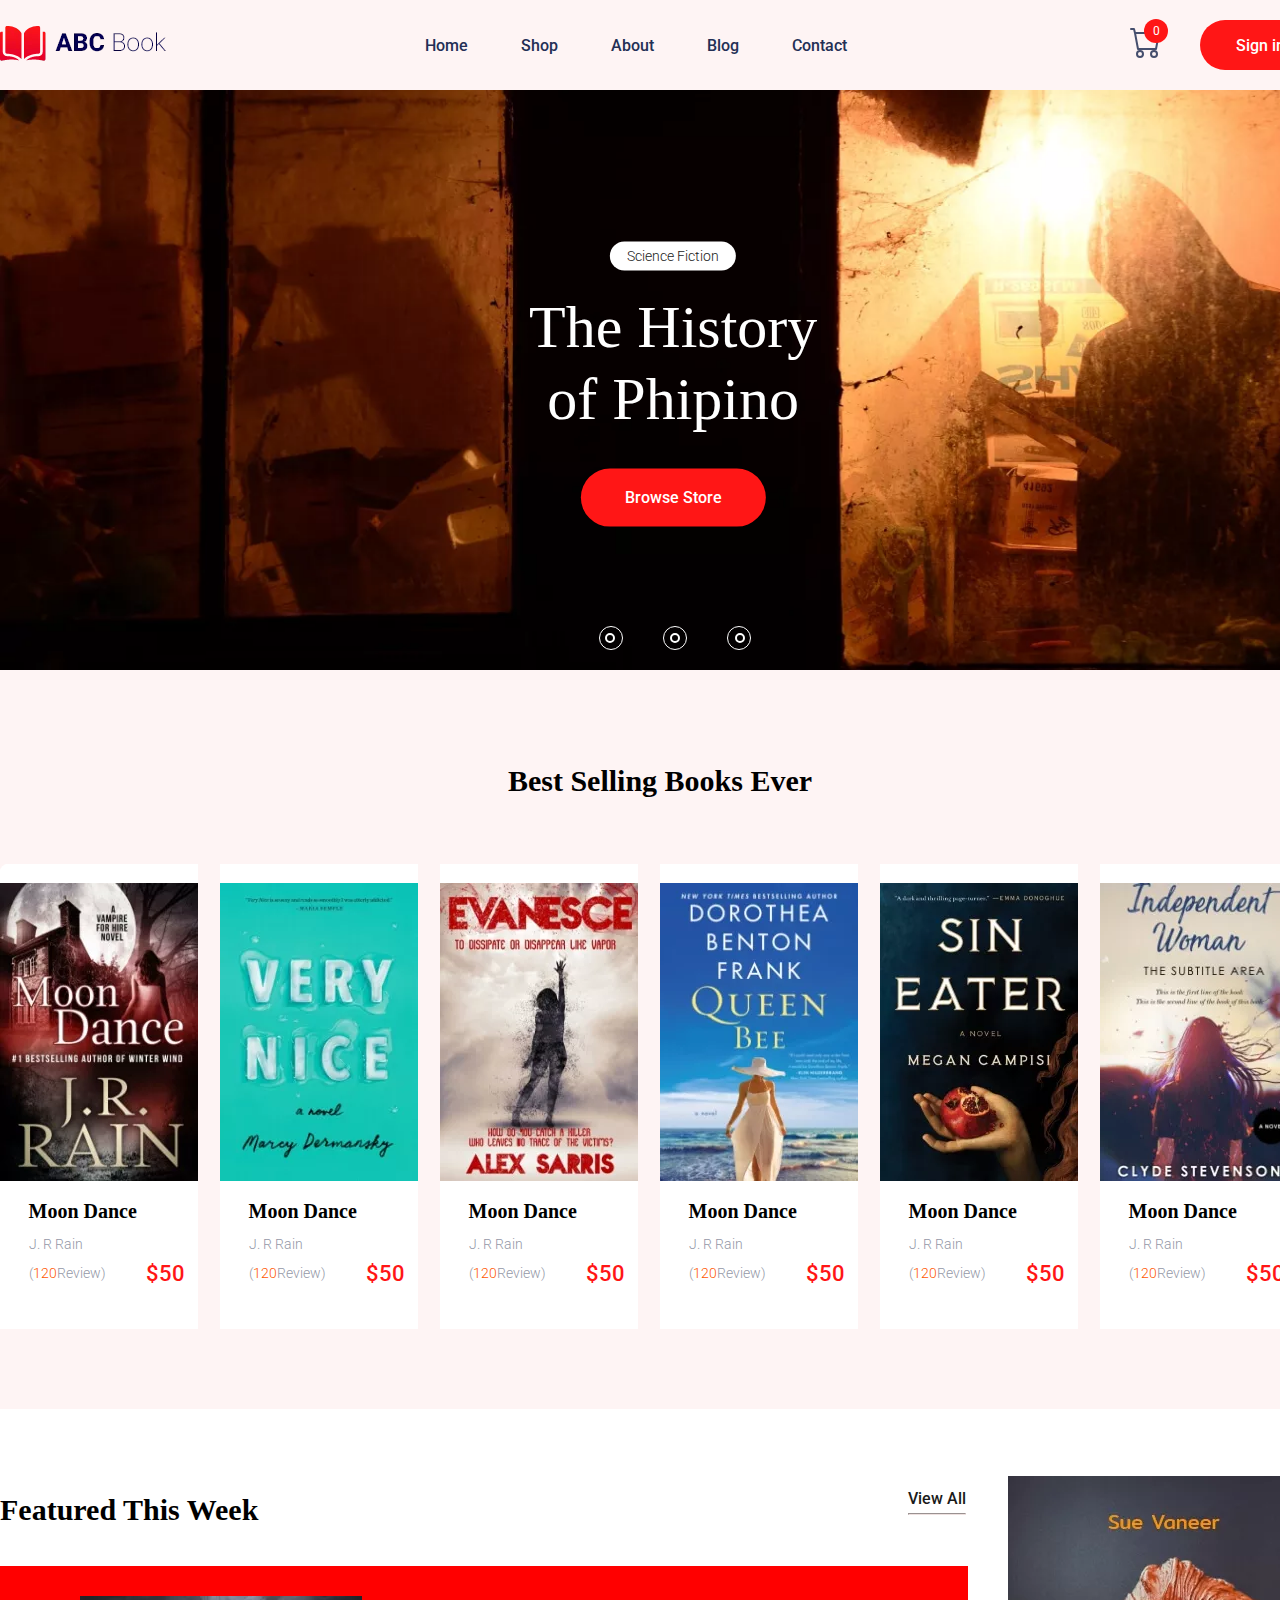
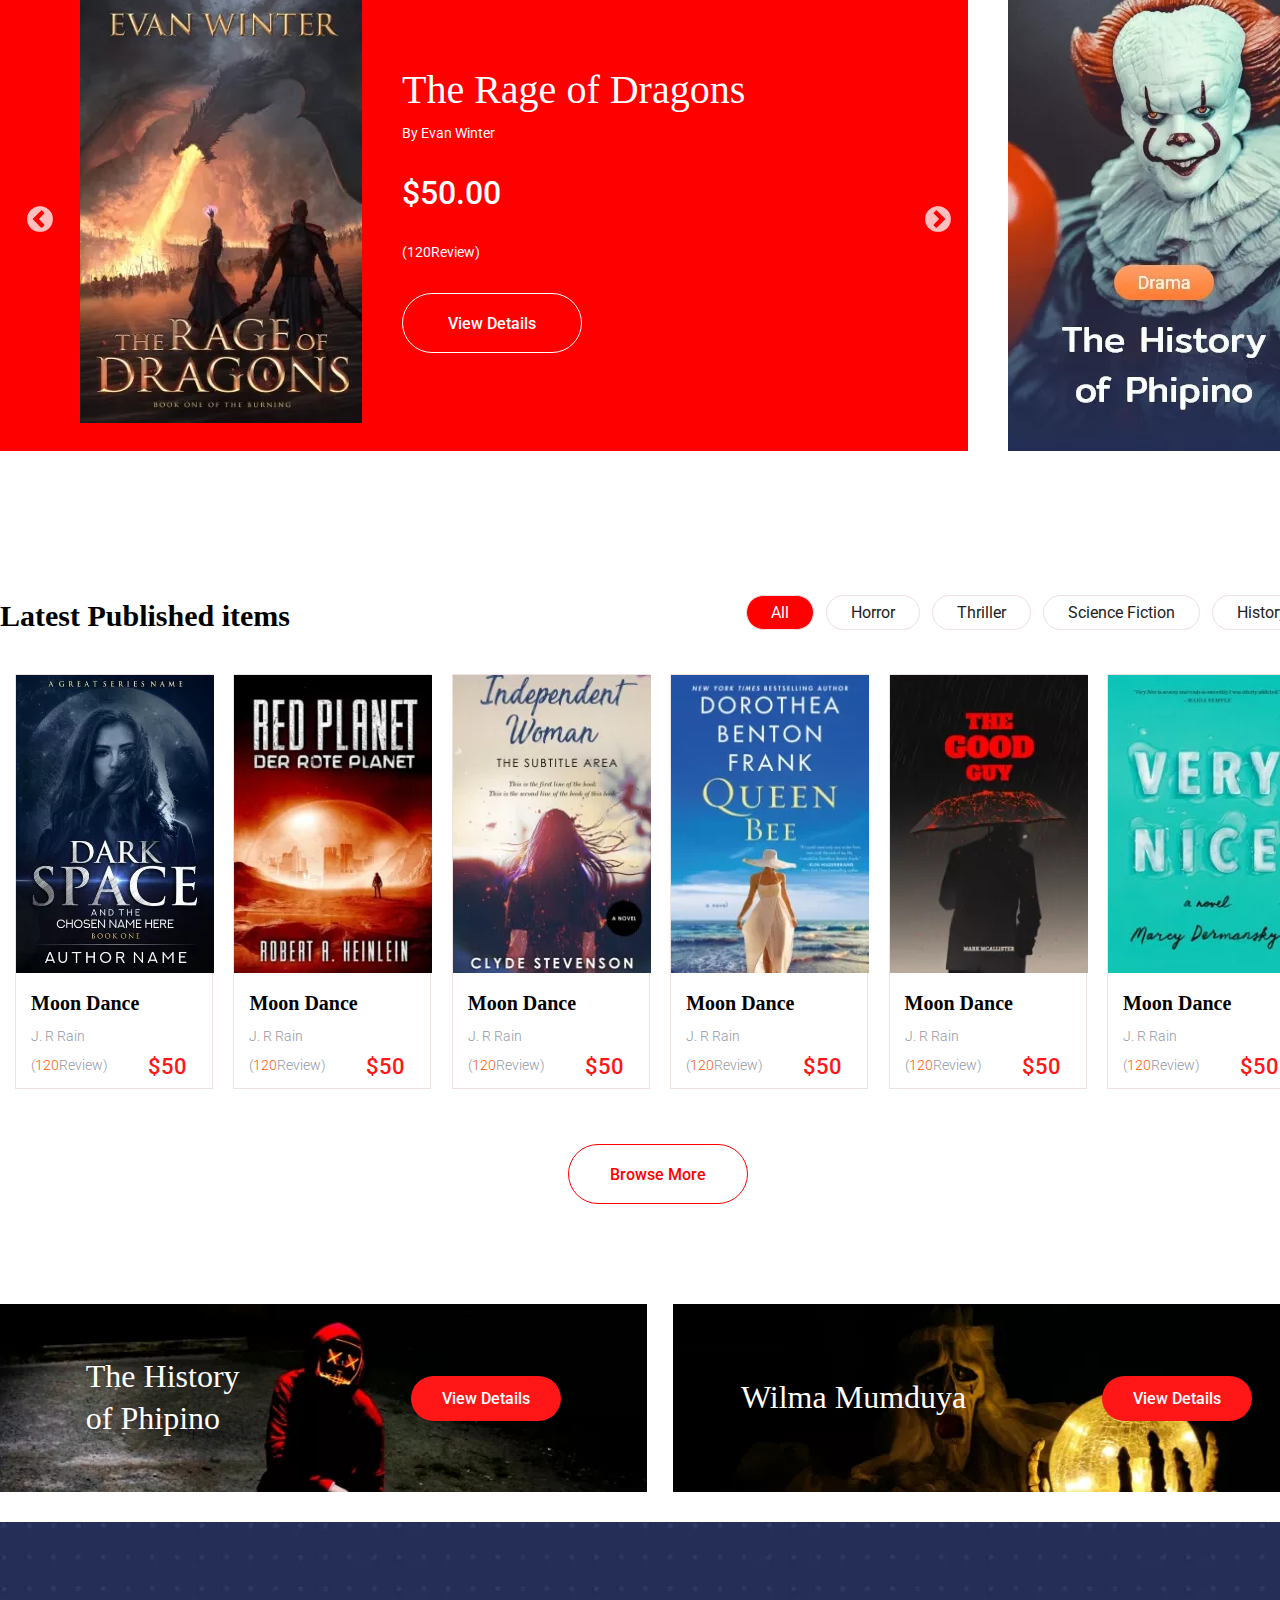
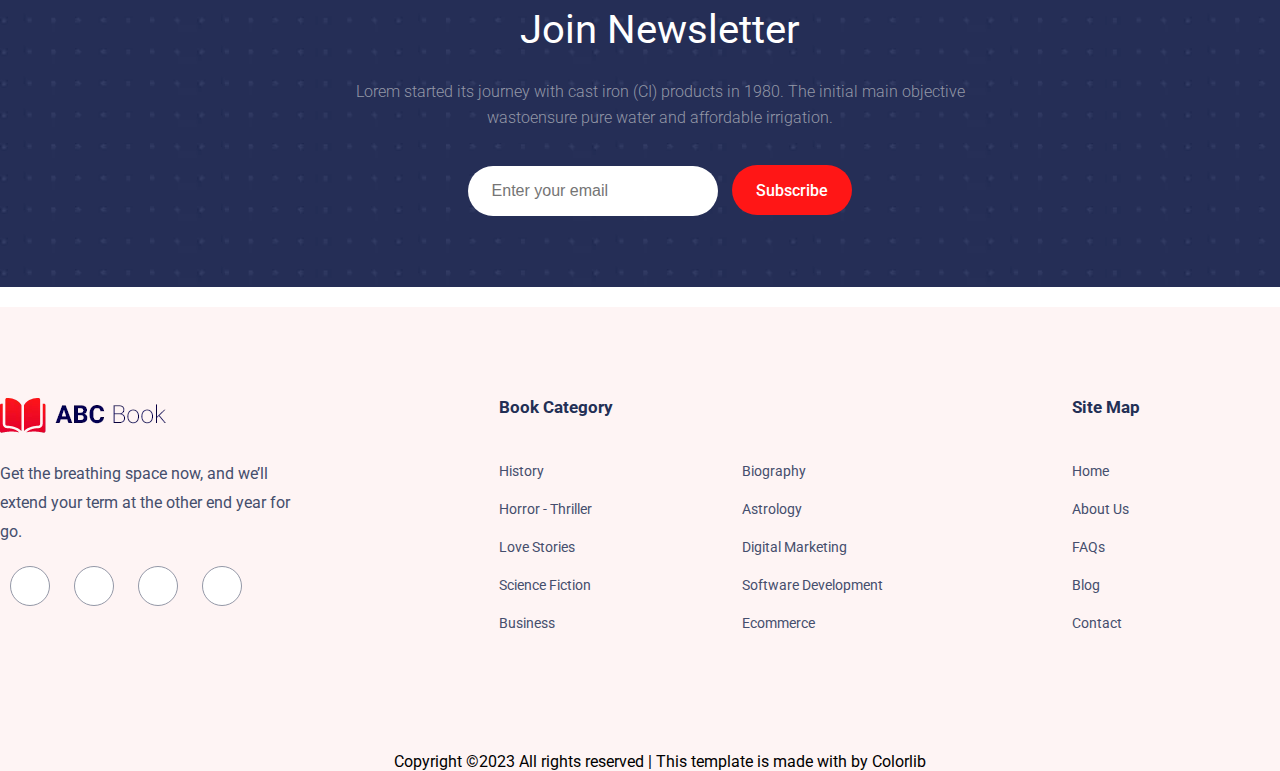
==== commit c98f21d6: "SomeUpdates" ====
--- a/index.html
+++ b/index.html
@@ -2,25 +2,26 @@
 <html lang="en">
 
 <head>
-    <meta charset="UTF-8">
-    <meta name="viewport" content="width=device-width, initial-scale=1.0">
+    <meta charset="UTF-8" />
+    <meta name="viewport" content="width=device-width, initial-scale=1.0" />
     <link rel="stylesheet" href="https://cdnjs.cloudflare.com/ajax/libs/font-awesome/6.4.0/css/all.min.css"
         integrity="sha512-iecdLmaskl7CVkqkXNQ/ZH/XLlvWZOJyj7Yy7tcenmpD1ypASozpmT/E0iPtmFIB46ZmdtAc9eNBvH0H/ZpiBw=="
         crossorigin="anonymous" referrerpolicy="no-referrer" />
-    <link rel="stylesheet" href="assets/slick/slick.css">
-    <link rel="stylesheet" href="assets/slick/slick-theme.css">
-    <link rel="stylesheet" href="assets/css/style.css">
+    <link rel="stylesheet" href="assets/slick/slick.css" />
+    <link rel="stylesheet" href="assets/slick/slick-theme.css" />
+    <link rel="stylesheet" href="assets/css/style.css" />
+    <link rel="stylesheet" href="assets/css/responsive.css" />
     <title>Document</title>
 </head>
 
 <body>
     <header>
         <div class="container">
-            <div class="firsthead">
+            <div class="head-content">
                 <div class="logo">
                     <a href="index.html"><img src="assets/img/logo.png.webp" alt=""></a>
                 </div>
-                <div class="secondhead">
+                <div class="nav-content">
                     <nav>
                         <ul>
                             <li><a href="index.html">Home</a></li>
--- a/assets/css/style.css
+++ b/assets/css/style.css
@@ -20,7 +20,7 @@
     top: 0;
 }
 
-header .container .firsthead {
+header .container .head-content {
     display: flex;
     justify-content: space-between;
     align-items: center;
@@ -28,22 +28,22 @@
 }
 
 
-header .container .firsthead .list ul {
+header .container .head-content .list ul {
     display: flex;
     align-items: center;
     list-style-type: none;
 }
 
-header .container .firsthead .list ul li {
+header .container .head-content .list ul li {
     margin-left: 40px;
     text-decoration: none;
 }
 
-header .container .firsthead .list ul .sup {
-    position: relative;
-}
-
-header .container .firsthead .list ul li sup {
+header .container .head-content .list ul .sup {
+    position: relative;
+}
+
+header .container .head-content .list ul li sup {
     display: grid;
     place-items: center;
     width: 24px;
@@ -61,7 +61,7 @@
 
 
 
-header .container .firsthead .list ul li a {
+header .container .head-content .list ul li a {
     text-decoration: none;
     font-size: 14px;
     font-family: 'Roboto', sans-serif;
@@ -72,15 +72,15 @@
     transition: all 0.5s;
 }
 
-header .container .firsthead .list ul li sup:hover {
+header .container .head-content .list ul li sup:hover {
     transform: translateY(-0.2rem);
 }
 
-header .container .firsthead .list ul li a:hover {
+header .container .head-content .list ul li a:hover {
     color: red;
 }
 
-header .container .firsthead .list ul li a button {
+header .container .head-content .list ul li a button {
     width: 120px;
     height: 50px;
     border-radius: 35px;
@@ -93,7 +93,7 @@
     overflow: hidden;
 }
 
-header .container .firsthead .list ul li a .signinbtn h1 {
+header .container .head-content .list ul li a .signinbtn h1 {
     font-family: 'Roboto', sans-serif;
     font-size: 16px;
     font-weight: 500;
@@ -102,7 +102,7 @@
     z-index: 1;
 }
 
-header .container .firsthead .list ul li a button::before {
+header .container .head-content .list ul li a button::before {
     content: "";
     position: absolute;
     left: 0;
@@ -116,25 +116,25 @@
     transition-timing-function: cubic-bezier(0.5, 1.6, 0.4, 0.7);
 }
 
-header .container .firsthead .list ul li a button::before {
+header .container .head-content .list ul li a button::before {
     transform: scaleX(0);
 }
 
-header .container .firsthead .list ul li a button:hover::before {
+header .container .head-content .list ul li a button:hover::before {
     transform: scaleX(1);
 }
 
-header .container .firsthead .secondhead nav ul {
+header .container .head-content .nav-content nav ul {
     text-align: center;
     list-style-type: none;
 }
 
-header .container .firsthead .secondhead nav ul li {
+header .container .head-content .nav-content nav ul li {
     display: inline-block;
     margin-left: 15px;
 }
 
-header .container .firsthead .secondhead nav ul li a {
+header .container .head-content .nav-content nav ul li a {
     text-decoration: none;
     padding: 15px 17px;
     font-size: 16px;
@@ -145,7 +145,7 @@
     display: block;
 }
 
-header .container .firsthead .secondhead nav ul li a:hover {
+header .container .head-content .nav-content nav ul li a:hover {
     color: red;
 }
 
@@ -166,13 +166,14 @@
 
 /* image slider css start//////////////////////////////////////////////////////////////////////////////////////////////////////////////////////////////////////// */
 .imageslider .container .slider {
-    width: 1296px;
+    width: 1320px;
     height: 580px;
     overflow: hidden;
+    position: relative;
 }
 
 .imageslider .container .slider .slides {
-    width: 1296px;
+    width: 1320px;
     height: 700px;
     display: flex;
 }
@@ -272,12 +273,12 @@
 }
 
 .imageslider .container .slider .slide {
-    width: 1296px;
+    width: 1320px;
     transition: 2s;
 }
 
 .imageslider .container .slider .slide img {
-    width: 1296px;
+    width: 1320px;
     height: 580px;
 }
 
@@ -286,10 +287,10 @@
 .imageslider .container .slider .navigation-manual {
     position: absolute;
     width: 800px;
-    bottom: 60px;
+    bottom: 20px;
     display: flex;
     justify-content: center;
-    left: 380px;
+    left: 275px;
 }
 
 .imageslider .container .slider .navigation-manual .manual-btn {
@@ -327,8 +328,8 @@
     display: flex;
     width: 800px;
     justify-content: center;
-    bottom: 67px;
-    left: 380px;
+    bottom: 27px;
+    left: 275px;
 }
 
 .imageslider .container .slider .slides .navigation-auto div {
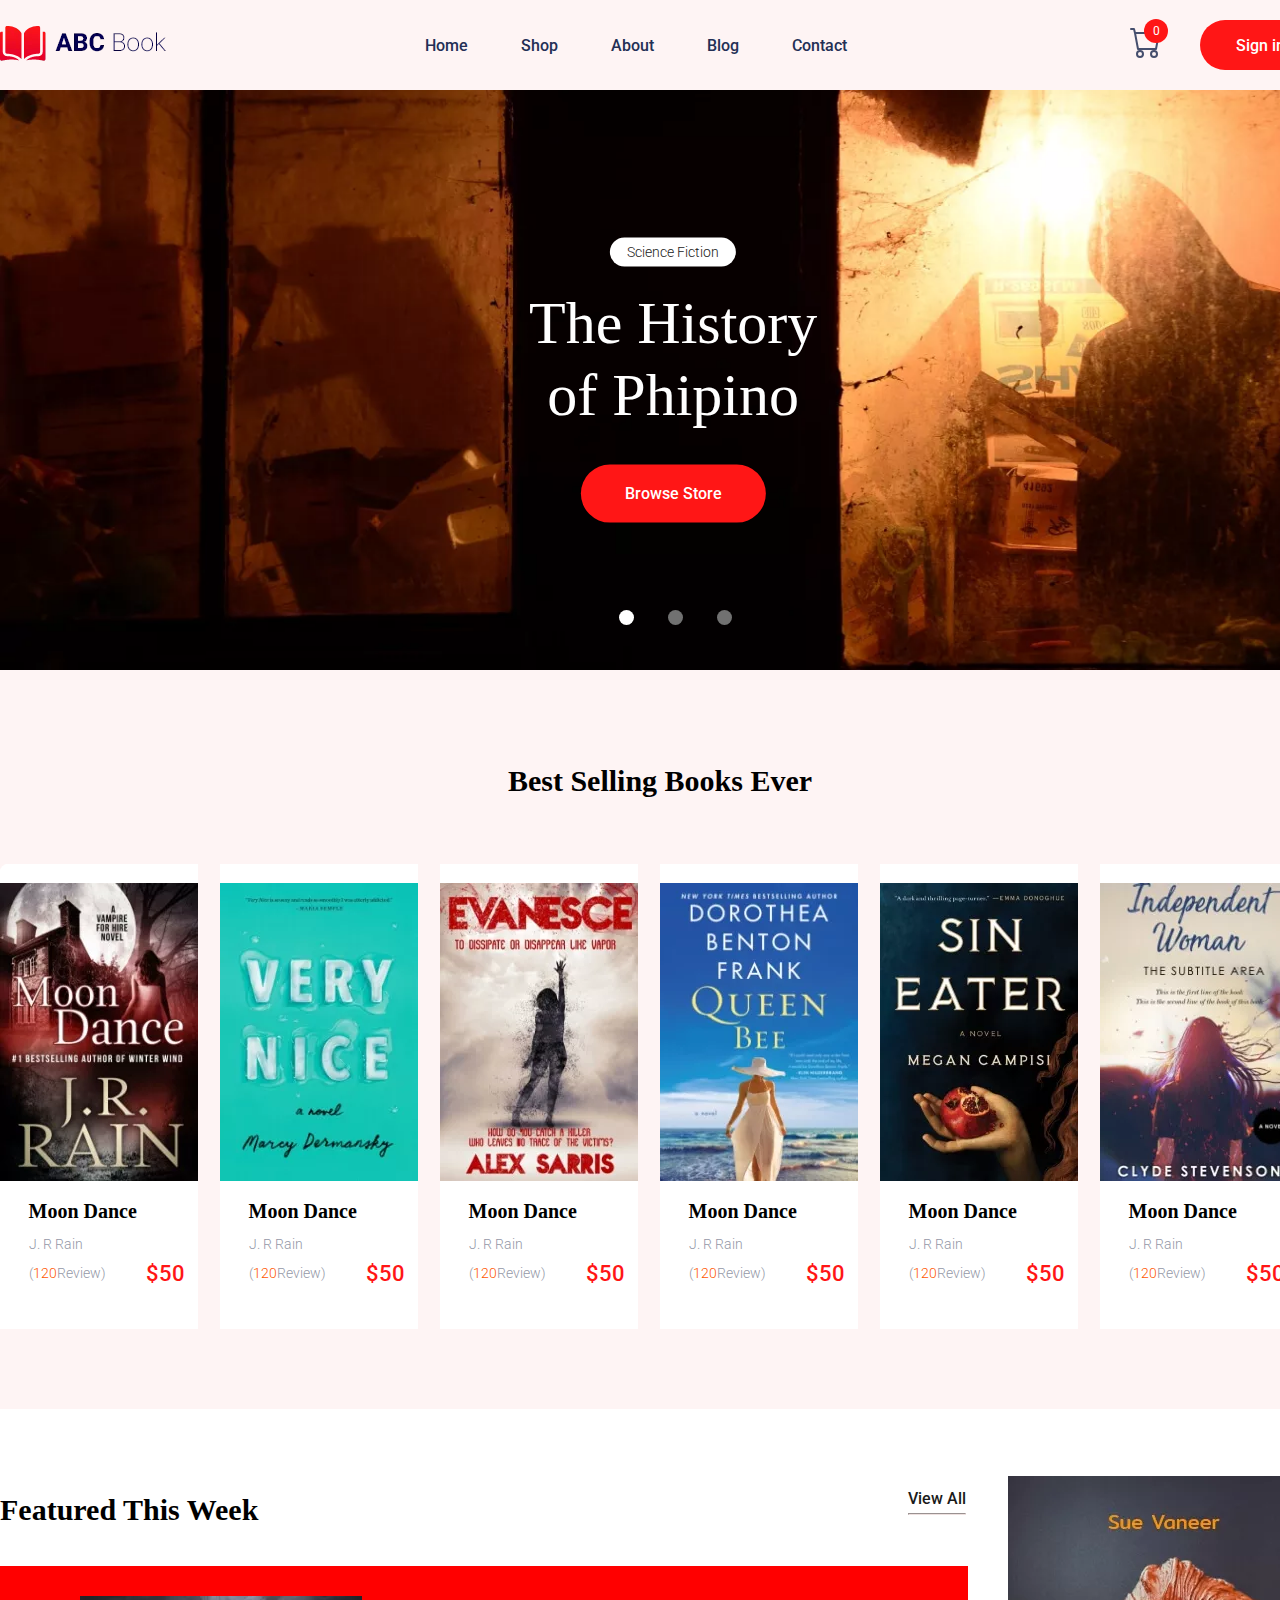
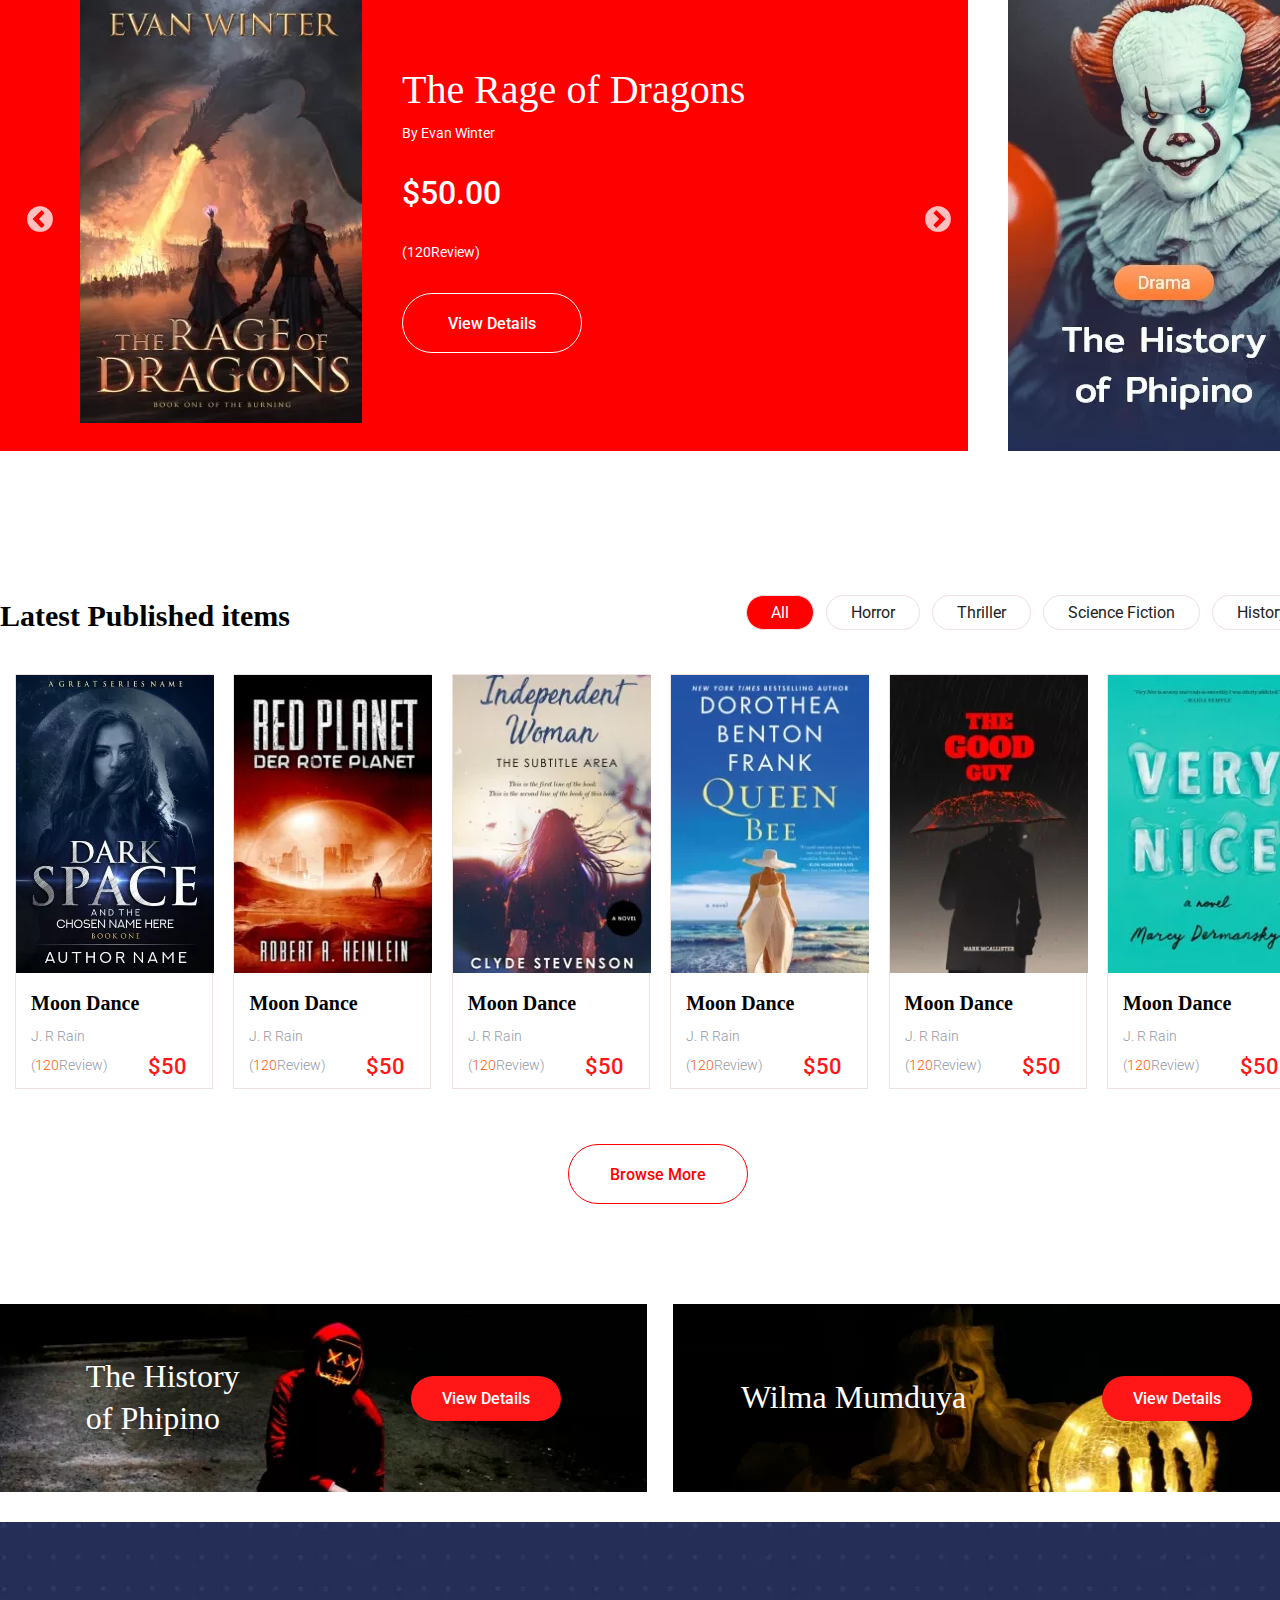
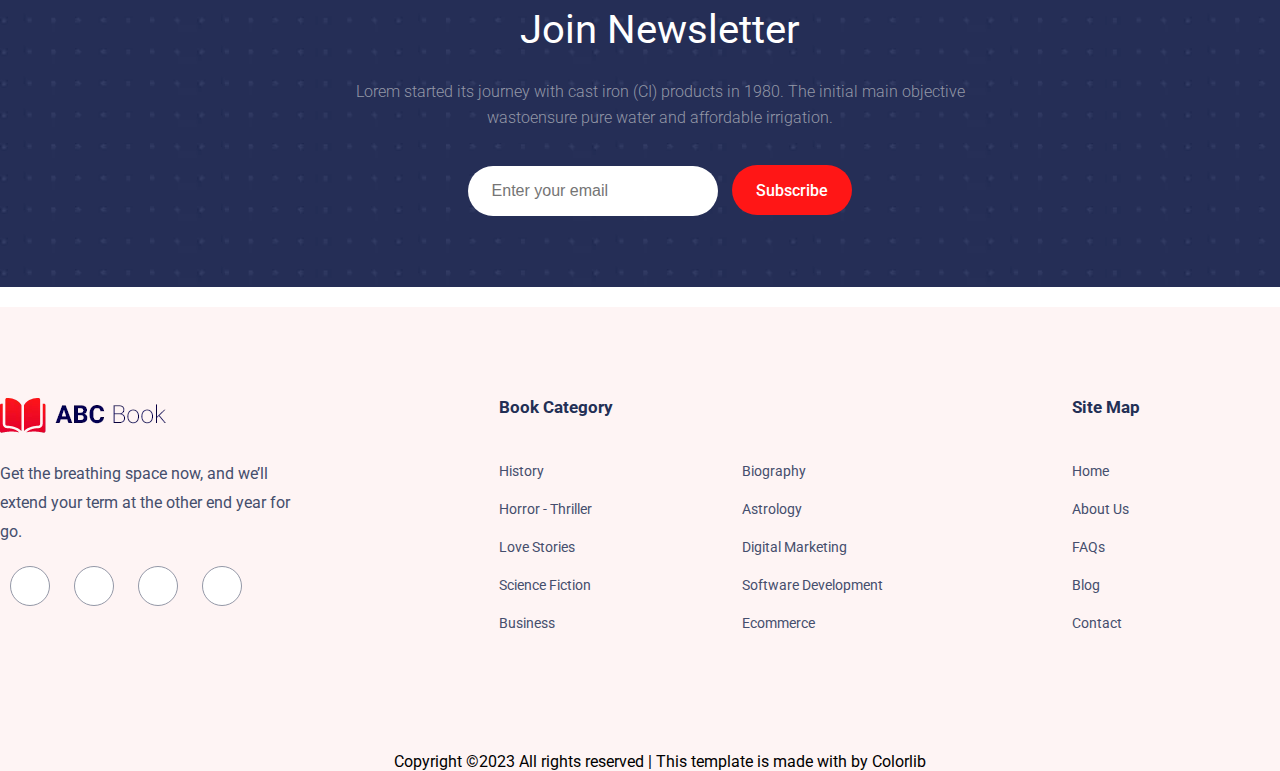
==== commit 074bd4f1: "SomeUPdates" ====
--- a/index.html
+++ b/index.html
@@ -46,11 +46,11 @@
                     </ul>
                 </div>
             </div>
-            
+
         </div>
     </header>
 
-    <section class="imageslider">
+    <!-- <section class="imageslider">
         <div class="container">
             <div class="slider">
                 <div class="slides">
@@ -102,7 +102,55 @@
                 </div>
             </div>
         </div>
+    </section> -->
+
+    <section class="imageslider">
+        <div class="container">
+            <div class="slideshow-container">
+                <div class="slideshow-inner">
+                    <div class="mySlides">
+                        <img src="assets/img/sliderimage1.webp" alt="">
+                        <div class="slide-text">
+                            <span>Science Fiction</span>
+                            <h1 class="img-slide-title">The History<br> of Phipino</h1>
+                            <a href=""><button class="browse-store-btn">
+                                    <h1>Browse Store</h1>
+                                </button></a>
+                        </div>
+                    </div>
+
+                    <div class="mySlides">
+                        <img src="assets/img/sliderimage2.webp" alt="">
+                        <div class="slide-text">
+                            <span>Science Fiction</span>
+                            <h1 class="img-slide-title">The History<br> of Phipino</h1>
+                            <a href=""><button class="browse-store-btn">
+                                    <h1>Browse Store</h1>
+                                </button></a>
+                        </div>
+                    </div>
+
+                    <div class="mySlides">
+                        <img src="assets/img/sliderimage3.webp" alt="">
+                        <div class="slide-text">
+                            <span>Science Fiction</span>
+                            <h1 class="img-slide-title">The History<br> of Phipino</h1>
+                            <a href=""><button class="browse-store-btn">
+                                    <h1>Browse Store</h1>
+                                </button></a>
+                        </div>
+                    </div>
+                    <div style='text-align: center;'>
+                        <span class="dot" onclick='currentSlide(1)'></span>
+                        <span class="dot" onclick='currentSlide(2)'></span>
+                        <span class="dot" onclick='currentSlide(3)'></span>
+                    </div>
+                </div>
+            </div>
+        </div>
     </section>
+
+
 
     <section class="bestsellingbooksever">
         <div class="container">
@@ -111,112 +159,118 @@
                 <i id="left" class="fa-solid fa-angle-left"></i>
                 <ul class="carousel">
                     <li class="card">
-                        <div class="card_image"><a href="bookdetails.html"><img src="assets/img/best_selling1.jpg.webp" alt=""></a>
-                        </div>
-                        <div class="card_content">
-                            <a href="bookdetails.html">Moon Dance</a>
-                            <p>J. R Rain</p>
-                            <div class="card_text">
-                                <div class="starsreview">
-                                    <i class="fa-solid fa-star"></i>
-                                    <i class="fa-solid fa-star"></i>
-                                    <i class="fa-solid fa-star"></i>
-                                    <i class="fa-solid fa-star"></i>
-                                    <i class="fa-solid fa-star-half-stroke"></i>
-                                    <p>(<span>120</span>Review)</p>
-                                </div>
-                                <div class="price">
-                                    <span>$50</span>
-                                </div>
-                            </div>
-                        </div>
-                    </li>
-                    <li class="card">
-                        <div class="card_image"><a href="bookdetails.html"><img src="assets/img/best_selling2.jpg.webp" alt=""></a>
-                        </div>
-                        <div class="card_content">
-                            <a href="bookdetails.html">Moon Dance</a>
-                            <p>J. R Rain</p>
-                            <div class="card_text">
-                                <div class="starsreview">
-                                    <i class="fa-solid fa-star"></i>
-                                    <i class="fa-solid fa-star"></i>
-                                    <i class="fa-solid fa-star"></i>
-                                    <i class="fa-solid fa-star"></i>
-                                    <i class="fa-solid fa-star-half-stroke"></i>
-                                    <p>(<span>120</span>Review)</p>
-                                </div>
-                                <div class="price">
-                                    <span>$50</span>
-                                </div>
-                            </div>
-                        </div>
-                    </li>
-                    <li class="card">
-                        <div class="card_image"><a href="bookdetails.html"><img src="assets/img/best_selling3.jpg.webp" alt=""></a>
-                        </div>
-                        <div class="card_content">
-                            <a href="bookdetails.html">Moon Dance</a>
-                            <p>J. R Rain</p>
-                            <div class="card_text">
-                                <div class="starsreview">
-                                    <i class="fa-solid fa-star"></i>
-                                    <i class="fa-solid fa-star"></i>
-                                    <i class="fa-solid fa-star"></i>
-                                    <i class="fa-solid fa-star"></i>
-                                    <i class="fa-solid fa-star-half-stroke"></i>
-                                    <p>(<span>120</span>Review)</p>
-                                </div>
-                                <div class="price">
-                                    <span>$50</span>
-                                </div>
-                            </div>
-                        </div>
-                    </li>
-                    <li class="card">
-                        <div class="card_image"><a href="bookdetails.html"><img src="assets/img/best_selling4.jpg.webp" alt=""></a>
-                        </div>
-                        <div class="card_content">
-                            <a href="bookdetails.html">Moon Dance</a>
-                            <p>J. R Rain</p>
-                            <div class="card_text">
-                                <div class="starsreview">
-                                    <i class="fa-solid fa-star"></i>
-                                    <i class="fa-solid fa-star"></i>
-                                    <i class="fa-solid fa-star"></i>
-                                    <i class="fa-solid fa-star"></i>
-                                    <i class="fa-solid fa-star-half-stroke"></i>
-                                    <p>(<span>120</span>Review)</p>
-                                </div>
-                                <div class="price">
-                                    <span>$50</span>
-                                </div>
-                            </div>
-                        </div>
-                    </li>
-                    <li class="card">
-                        <div class="card_image"><a href="bookdetails.html"><img src="assets/img/best_selling5.jpg.webp" alt=""></a>
-                        </div>
-                        <div class="card_content">
-                            <a href="bookdetails.html">Moon Dance</a>
-                            <p>J. R Rain</p>
-                            <div class="card_text">
-                                <div class="starsreview">
-                                    <i class="fa-solid fa-star"></i>
-                                    <i class="fa-solid fa-star"></i>
-                                    <i class="fa-solid fa-star"></i>
-                                    <i class="fa-solid fa-star"></i>
-                                    <i class="fa-solid fa-star-half-stroke"></i>
-                                    <p>(<span>120</span>Review)</p>
-                                </div>
-                                <div class="price">
-                                    <span>$50</span>
-                                </div>
-                            </div>
-                        </div>
-                    </li>
-                    <li class="card">
-                        <div class="card_image"><a href="bookdetails.html"><img src="assets/img/best_selling6.jpg (1).webp" alt=""></a>
+                        <div class="card_image"><a href="bookdetails.html"><img src="assets/img/best_selling1.jpg.webp"
+                                    alt=""></a>
+                        </div>
+                        <div class="card_content">
+                            <a href="bookdetails.html">Moon Dance</a>
+                            <p>J. R Rain</p>
+                            <div class="card_text">
+                                <div class="starsreview">
+                                    <i class="fa-solid fa-star"></i>
+                                    <i class="fa-solid fa-star"></i>
+                                    <i class="fa-solid fa-star"></i>
+                                    <i class="fa-solid fa-star"></i>
+                                    <i class="fa-solid fa-star-half-stroke"></i>
+                                    <p>(<span>120</span>Review)</p>
+                                </div>
+                                <div class="price">
+                                    <span>$50</span>
+                                </div>
+                            </div>
+                        </div>
+                    </li>
+                    <li class="card">
+                        <div class="card_image"><a href="bookdetails.html"><img src="assets/img/best_selling2.jpg.webp"
+                                    alt=""></a>
+                        </div>
+                        <div class="card_content">
+                            <a href="bookdetails.html">Moon Dance</a>
+                            <p>J. R Rain</p>
+                            <div class="card_text">
+                                <div class="starsreview">
+                                    <i class="fa-solid fa-star"></i>
+                                    <i class="fa-solid fa-star"></i>
+                                    <i class="fa-solid fa-star"></i>
+                                    <i class="fa-solid fa-star"></i>
+                                    <i class="fa-solid fa-star-half-stroke"></i>
+                                    <p>(<span>120</span>Review)</p>
+                                </div>
+                                <div class="price">
+                                    <span>$50</span>
+                                </div>
+                            </div>
+                        </div>
+                    </li>
+                    <li class="card">
+                        <div class="card_image"><a href="bookdetails.html"><img src="assets/img/best_selling3.jpg.webp"
+                                    alt=""></a>
+                        </div>
+                        <div class="card_content">
+                            <a href="bookdetails.html">Moon Dance</a>
+                            <p>J. R Rain</p>
+                            <div class="card_text">
+                                <div class="starsreview">
+                                    <i class="fa-solid fa-star"></i>
+                                    <i class="fa-solid fa-star"></i>
+                                    <i class="fa-solid fa-star"></i>
+                                    <i class="fa-solid fa-star"></i>
+                                    <i class="fa-solid fa-star-half-stroke"></i>
+                                    <p>(<span>120</span>Review)</p>
+                                </div>
+                                <div class="price">
+                                    <span>$50</span>
+                                </div>
+                            </div>
+                        </div>
+                    </li>
+                    <li class="card">
+                        <div class="card_image"><a href="bookdetails.html"><img src="assets/img/best_selling4.jpg.webp"
+                                    alt=""></a>
+                        </div>
+                        <div class="card_content">
+                            <a href="bookdetails.html">Moon Dance</a>
+                            <p>J. R Rain</p>
+                            <div class="card_text">
+                                <div class="starsreview">
+                                    <i class="fa-solid fa-star"></i>
+                                    <i class="fa-solid fa-star"></i>
+                                    <i class="fa-solid fa-star"></i>
+                                    <i class="fa-solid fa-star"></i>
+                                    <i class="fa-solid fa-star-half-stroke"></i>
+                                    <p>(<span>120</span>Review)</p>
+                                </div>
+                                <div class="price">
+                                    <span>$50</span>
+                                </div>
+                            </div>
+                        </div>
+                    </li>
+                    <li class="card">
+                        <div class="card_image"><a href="bookdetails.html"><img src="assets/img/best_selling5.jpg.webp"
+                                    alt=""></a>
+                        </div>
+                        <div class="card_content">
+                            <a href="bookdetails.html">Moon Dance</a>
+                            <p>J. R Rain</p>
+                            <div class="card_text">
+                                <div class="starsreview">
+                                    <i class="fa-solid fa-star"></i>
+                                    <i class="fa-solid fa-star"></i>
+                                    <i class="fa-solid fa-star"></i>
+                                    <i class="fa-solid fa-star"></i>
+                                    <i class="fa-solid fa-star-half-stroke"></i>
+                                    <p>(<span>120</span>Review)</p>
+                                </div>
+                                <div class="price">
+                                    <span>$50</span>
+                                </div>
+                            </div>
+                        </div>
+                    </li>
+                    <li class="card">
+                        <div class="card_image"><a href="bookdetails.html"><img
+                                    src="assets/img/best_selling6.jpg (1).webp" alt=""></a>
                         </div>
                         <div class="card_content">
                             <a href="bookdetails.html">Moon Dance</a>
@@ -353,112 +407,118 @@
             <div id="tab-1" class="tab-content current">
                 <ul class="carousel">
                     <li class="card">
-                        <div class="card_image"><a href="bookdetails.html"><img src="assets/img/best_selling7.jpg.webp" alt=""></a>
-                        </div>
-                        <div class="card_content">
-                            <a href="bookdetails.html">Moon Dance</a>
-                            <p>J. R Rain</p>
-                            <div class="card_text">
-                                <div class="starsreview">
-                                    <i class="fa-solid fa-star"></i>
-                                    <i class="fa-solid fa-star"></i>
-                                    <i class="fa-solid fa-star"></i>
-                                    <i class="fa-solid fa-star"></i>
-                                    <i class="fa-solid fa-star-half-stroke"></i>
-                                    <p>(<span>120</span>Review)</p>
-                                </div>
-                                <div class="price">
-                                    <span>$50</span>
-                                </div>
-                            </div>
-                        </div>
-                    </li>
-                    <li class="card">
-                        <div class="card_image"><a href="bookdetails.html"><img src="assets/img/best_selling8.jpg.webp" alt=""></a>
-                        </div>
-                        <div class="card_content">
-                            <a href="bookdetails.html">Moon Dance</a>
-                            <p>J. R Rain</p>
-                            <div class="card_text">
-                                <div class="starsreview">
-                                    <i class="fa-solid fa-star"></i>
-                                    <i class="fa-solid fa-star"></i>
-                                    <i class="fa-solid fa-star"></i>
-                                    <i class="fa-solid fa-star"></i>
-                                    <i class="fa-solid fa-star-half-stroke"></i>
-                                    <p>(<span>120</span>Review)</p>
-                                </div>
-                                <div class="price">
-                                    <span>$50</span>
-                                </div>
-                            </div>
-                        </div>
-                    </li>
-                    <li class="card">
-                        <div class="card_image"><a href="bookdetails.html"><img src="assets/img/best_selling6.jpg (1).webp" alt=""></a>
-                        </div>
-                        <div class="card_content">
-                            <a href="bookdetails.html">Moon Dance</a>
-                            <p>J. R Rain</p>
-                            <div class="card_text">
-                                <div class="starsreview">
-                                    <i class="fa-solid fa-star"></i>
-                                    <i class="fa-solid fa-star"></i>
-                                    <i class="fa-solid fa-star"></i>
-                                    <i class="fa-solid fa-star"></i>
-                                    <i class="fa-solid fa-star-half-stroke"></i>
-                                    <p>(<span>120</span>Review)</p>
-                                </div>
-                                <div class="price">
-                                    <span>$50</span>
-                                </div>
-                            </div>
-                        </div>
-                    </li>
-                    <li class="card">
-                        <div class="card_image"><a href="bookdetails.html"><img src="assets/img/best_selling4.jpg.webp" alt=""></a>
-                        </div>
-                        <div class="card_content">
-                            <a href="bookdetails.html">Moon Dance</a>
-                            <p>J. R Rain</p>
-                            <div class="card_text">
-                                <div class="starsreview">
-                                    <i class="fa-solid fa-star"></i>
-                                    <i class="fa-solid fa-star"></i>
-                                    <i class="fa-solid fa-star"></i>
-                                    <i class="fa-solid fa-star"></i>
-                                    <i class="fa-solid fa-star-half-stroke"></i>
-                                    <p>(<span>120</span>Review)</p>
-                                </div>
-                                <div class="price">
-                                    <span>$50</span>
-                                </div>
-                            </div>
-                        </div>
-                    </li>
-                    <li class="card">
-                        <div class="card_image"><a href="bookdetails.html"><img src="assets/img/best_selling9.jpg.webp" alt=""></a>
-                        </div>
-                        <div class="card_content">
-                            <a href="bookdetails.html">Moon Dance</a>
-                            <p>J. R Rain</p>
-                            <div class="card_text">
-                                <div class="starsreview">
-                                    <i class="fa-solid fa-star"></i>
-                                    <i class="fa-solid fa-star"></i>
-                                    <i class="fa-solid fa-star"></i>
-                                    <i class="fa-solid fa-star"></i>
-                                    <i class="fa-solid fa-star-half-stroke"></i>
-                                    <p>(<span>120</span>Review)</p>
-                                </div>
-                                <div class="price">
-                                    <span>$50</span>
-                                </div>
-                            </div>
-                        </div>
-                    </li>
-                    <li class="card">
-                        <div class="card_image"><a href="bookdetails.html"><img src="assets/img/best_selling2.jpg.webp" alt=""></a>
+                        <div class="card_image"><a href="bookdetails.html"><img src="assets/img/best_selling7.jpg.webp"
+                                    alt=""></a>
+                        </div>
+                        <div class="card_content">
+                            <a href="bookdetails.html">Moon Dance</a>
+                            <p>J. R Rain</p>
+                            <div class="card_text">
+                                <div class="starsreview">
+                                    <i class="fa-solid fa-star"></i>
+                                    <i class="fa-solid fa-star"></i>
+                                    <i class="fa-solid fa-star"></i>
+                                    <i class="fa-solid fa-star"></i>
+                                    <i class="fa-solid fa-star-half-stroke"></i>
+                                    <p>(<span>120</span>Review)</p>
+                                </div>
+                                <div class="price">
+                                    <span>$50</span>
+                                </div>
+                            </div>
+                        </div>
+                    </li>
+                    <li class="card">
+                        <div class="card_image"><a href="bookdetails.html"><img src="assets/img/best_selling8.jpg.webp"
+                                    alt=""></a>
+                        </div>
+                        <div class="card_content">
+                            <a href="bookdetails.html">Moon Dance</a>
+                            <p>J. R Rain</p>
+                            <div class="card_text">
+                                <div class="starsreview">
+                                    <i class="fa-solid fa-star"></i>
+                                    <i class="fa-solid fa-star"></i>
+                                    <i class="fa-solid fa-star"></i>
+                                    <i class="fa-solid fa-star"></i>
+                                    <i class="fa-solid fa-star-half-stroke"></i>
+                                    <p>(<span>120</span>Review)</p>
+                                </div>
+                                <div class="price">
+                                    <span>$50</span>
+                                </div>
+                            </div>
+                        </div>
+                    </li>
+                    <li class="card">
+                        <div class="card_image"><a href="bookdetails.html"><img
+                                    src="assets/img/best_selling6.jpg (1).webp" alt=""></a>
+                        </div>
+                        <div class="card_content">
+                            <a href="bookdetails.html">Moon Dance</a>
+                            <p>J. R Rain</p>
+                            <div class="card_text">
+                                <div class="starsreview">
+                                    <i class="fa-solid fa-star"></i>
+                                    <i class="fa-solid fa-star"></i>
+                                    <i class="fa-solid fa-star"></i>
+                                    <i class="fa-solid fa-star"></i>
+                                    <i class="fa-solid fa-star-half-stroke"></i>
+                                    <p>(<span>120</span>Review)</p>
+                                </div>
+                                <div class="price">
+                                    <span>$50</span>
+                                </div>
+                            </div>
+                        </div>
+                    </li>
+                    <li class="card">
+                        <div class="card_image"><a href="bookdetails.html"><img src="assets/img/best_selling4.jpg.webp"
+                                    alt=""></a>
+                        </div>
+                        <div class="card_content">
+                            <a href="bookdetails.html">Moon Dance</a>
+                            <p>J. R Rain</p>
+                            <div class="card_text">
+                                <div class="starsreview">
+                                    <i class="fa-solid fa-star"></i>
+                                    <i class="fa-solid fa-star"></i>
+                                    <i class="fa-solid fa-star"></i>
+                                    <i class="fa-solid fa-star"></i>
+                                    <i class="fa-solid fa-star-half-stroke"></i>
+                                    <p>(<span>120</span>Review)</p>
+                                </div>
+                                <div class="price">
+                                    <span>$50</span>
+                                </div>
+                            </div>
+                        </div>
+                    </li>
+                    <li class="card">
+                        <div class="card_image"><a href="bookdetails.html"><img src="assets/img/best_selling9.jpg.webp"
+                                    alt=""></a>
+                        </div>
+                        <div class="card_content">
+                            <a href="bookdetails.html">Moon Dance</a>
+                            <p>J. R Rain</p>
+                            <div class="card_text">
+                                <div class="starsreview">
+                                    <i class="fa-solid fa-star"></i>
+                                    <i class="fa-solid fa-star"></i>
+                                    <i class="fa-solid fa-star"></i>
+                                    <i class="fa-solid fa-star"></i>
+                                    <i class="fa-solid fa-star-half-stroke"></i>
+                                    <p>(<span>120</span>Review)</p>
+                                </div>
+                                <div class="price">
+                                    <span>$50</span>
+                                </div>
+                            </div>
+                        </div>
+                    </li>
+                    <li class="card">
+                        <div class="card_image"><a href="bookdetails.html"><img src="assets/img/best_selling2.jpg.webp"
+                                    alt=""></a>
                         </div>
                         <div class="card_content">
                             <a href="bookdetails.html">Moon Dance</a>
@@ -483,112 +543,118 @@
             <div id="tab-2" class="tab-content">
                 <ul class="carousel">
                     <li class="card">
-                        <div class="card_image"><a href="bookdetails.html"><img src="assets/img/best_selling4.jpg.webp" alt=""></a>
-                        </div>
-                        <div class="card_content">
-                            <a href="bookdetails.html">Moon Dance</a>
-                            <p>J. R Rain</p>
-                            <div class="card_text">
-                                <div class="starsreview">
-                                    <i class="fa-solid fa-star"></i>
-                                    <i class="fa-solid fa-star"></i>
-                                    <i class="fa-solid fa-star"></i>
-                                    <i class="fa-solid fa-star"></i>
-                                    <i class="fa-solid fa-star-half-stroke"></i>
-                                    <p>(<span>120</span>Review)</p>
-                                </div>
-                                <div class="price">
-                                    <span>$50</span>
-                                </div>
-                            </div>
-                        </div>
-                    </li>
-                    <li class="card">
-                        <div class="card_image"><a href="bookdetails.html"><img src="assets/img/best_selling9.jpg.webp" alt=""></a>
-                        </div>
-                        <div class="card_content">
-                            <a href="bookdetails.html">Moon Dance</a>
-                            <p>J. R Rain</p>
-                            <div class="card_text">
-                                <div class="starsreview">
-                                    <i class="fa-solid fa-star"></i>
-                                    <i class="fa-solid fa-star"></i>
-                                    <i class="fa-solid fa-star"></i>
-                                    <i class="fa-solid fa-star"></i>
-                                    <i class="fa-solid fa-star-half-stroke"></i>
-                                    <p>(<span>120</span>Review)</p>
-                                </div>
-                                <div class="price">
-                                    <span>$50</span>
-                                </div>
-                            </div>
-                        </div>
-                    </li>
-                    <li class="card">
-                        <div class="card_image"><a href="bookdetails.html"><img src="assets/img/best_selling2.jpg.webp" alt=""></a>
-                        </div>
-                        <div class="card_content">
-                            <a href="bookdetails.html">Moon Dance</a>
-                            <p>J. R Rain</p>
-                            <div class="card_text">
-                                <div class="starsreview">
-                                    <i class="fa-solid fa-star"></i>
-                                    <i class="fa-solid fa-star"></i>
-                                    <i class="fa-solid fa-star"></i>
-                                    <i class="fa-solid fa-star"></i>
-                                    <i class="fa-solid fa-star-half-stroke"></i>
-                                    <p>(<span>120</span>Review)</p>
-                                </div>
-                                <div class="price">
-                                    <span>$50</span>
-                                </div>
-                            </div>
-                        </div>
-                    </li>
-                    <li class="card">
-                        <div class="card_image"><a href="bookdetails.html"><img src="assets/img/best_selling7.jpg.webp" alt=""></a>
-                        </div>
-                        <div class="card_content">
-                            <a href="bookdetails.html">Moon Dance</a>
-                            <p>J. R Rain</p>
-                            <div class="card_text">
-                                <div class="starsreview">
-                                    <i class="fa-solid fa-star"></i>
-                                    <i class="fa-solid fa-star"></i>
-                                    <i class="fa-solid fa-star"></i>
-                                    <i class="fa-solid fa-star"></i>
-                                    <i class="fa-solid fa-star-half-stroke"></i>
-                                    <p>(<span>120</span>Review)</p>
-                                </div>
-                                <div class="price">
-                                    <span>$50</span>
-                                </div>
-                            </div>
-                        </div>
-                    </li>
-                    <li class="card">
-                        <div class="card_image"><a href="bookdetails.html"><img src="assets/img/best_selling8.jpg.webp" alt=""></a>
-                        </div>
-                        <div class="card_content">
-                            <a href="bookdetails.html">Moon Dance</a>
-                            <p>J. R Rain</p>
-                            <div class="card_text">
-                                <div class="starsreview">
-                                    <i class="fa-solid fa-star"></i>
-                                    <i class="fa-solid fa-star"></i>
-                                    <i class="fa-solid fa-star"></i>
-                                    <i class="fa-solid fa-star"></i>
-                                    <i class="fa-solid fa-star-half-stroke"></i>
-                                    <p>(<span>120</span>Review)</p>
-                                </div>
-                                <div class="price">
-                                    <span>$50</span>
-                                </div>
-                            </div>
-                        </div>
-                    </li>
-                    <li class="card">
-                        <div class="card_image"><a href="bookdetails.html"><img src="assets/img/best_selling6.jpg (1).webp" alt=""></a>
+                        <div class="card_image"><a href="bookdetails.html"><img src="assets/img/best_selling4.jpg.webp"
+                                    alt=""></a>
+                        </div>
+                        <div class="card_content">
+                            <a href="bookdetails.html">Moon Dance</a>
+                            <p>J. R Rain</p>
+                            <div class="card_text">
+                                <div class="starsreview">
+                                    <i class="fa-solid fa-star"></i>
+                                    <i class="fa-solid fa-star"></i>
+                                    <i class="fa-solid fa-star"></i>
+                                    <i class="fa-solid fa-star"></i>
+                                    <i class="fa-solid fa-star-half-stroke"></i>
+                                    <p>(<span>120</span>Review)</p>
+                                </div>
+                                <div class="price">
+                                    <span>$50</span>
+                                </div>
+                            </div>
+                        </div>
+                    </li>
+                    <li class="card">
+                        <div class="card_image"><a href="bookdetails.html"><img src="assets/img/best_selling9.jpg.webp"
+                                    alt=""></a>
+                        </div>
+                        <div class="card_content">
+                            <a href="bookdetails.html">Moon Dance</a>
+                            <p>J. R Rain</p>
+                            <div class="card_text">
+                                <div class="starsreview">
+                                    <i class="fa-solid fa-star"></i>
+                                    <i class="fa-solid fa-star"></i>
+                                    <i class="fa-solid fa-star"></i>
+                                    <i class="fa-solid fa-star"></i>
+                                    <i class="fa-solid fa-star-half-stroke"></i>
+                                    <p>(<span>120</span>Review)</p>
+                                </div>
+                                <div class="price">
+                                    <span>$50</span>
+                                </div>
+                            </div>
+                        </div>
+                    </li>
+                    <li class="card">
+                        <div class="card_image"><a href="bookdetails.html"><img src="assets/img/best_selling2.jpg.webp"
+                                    alt=""></a>
+                        </div>
+                        <div class="card_content">
+                            <a href="bookdetails.html">Moon Dance</a>
+                            <p>J. R Rain</p>
+                            <div class="card_text">
+                                <div class="starsreview">
+                                    <i class="fa-solid fa-star"></i>
+                                    <i class="fa-solid fa-star"></i>
+                                    <i class="fa-solid fa-star"></i>
+                                    <i class="fa-solid fa-star"></i>
+                                    <i class="fa-solid fa-star-half-stroke"></i>
+                                    <p>(<span>120</span>Review)</p>
+                                </div>
+                                <div class="price">
+                                    <span>$50</span>
+                                </div>
+                            </div>
+                        </div>
+                    </li>
+                    <li class="card">
+                        <div class="card_image"><a href="bookdetails.html"><img src="assets/img/best_selling7.jpg.webp"
+                                    alt=""></a>
+                        </div>
+                        <div class="card_content">
+                            <a href="bookdetails.html">Moon Dance</a>
+                            <p>J. R Rain</p>
+                            <div class="card_text">
+                                <div class="starsreview">
+                                    <i class="fa-solid fa-star"></i>
+                                    <i class="fa-solid fa-star"></i>
+                                    <i class="fa-solid fa-star"></i>
+                                    <i class="fa-solid fa-star"></i>
+                                    <i class="fa-solid fa-star-half-stroke"></i>
+                                    <p>(<span>120</span>Review)</p>
+                                </div>
+                                <div class="price">
+                                    <span>$50</span>
+                                </div>
+                            </div>
+                        </div>
+                    </li>
+                    <li class="card">
+                        <div class="card_image"><a href="bookdetails.html"><img src="assets/img/best_selling8.jpg.webp"
+                                    alt=""></a>
+                        </div>
+                        <div class="card_content">
+                            <a href="bookdetails.html">Moon Dance</a>
+                            <p>J. R Rain</p>
+                            <div class="card_text">
+                                <div class="starsreview">
+                                    <i class="fa-solid fa-star"></i>
+                                    <i class="fa-solid fa-star"></i>
+                                    <i class="fa-solid fa-star"></i>
+                                    <i class="fa-solid fa-star"></i>
+                                    <i class="fa-solid fa-star-half-stroke"></i>
+                                    <p>(<span>120</span>Review)</p>
+                                </div>
+                                <div class="price">
+                                    <span>$50</span>
+                                </div>
+                            </div>
+                        </div>
+                    </li>
+                    <li class="card">
+                        <div class="card_image"><a href="bookdetails.html"><img
+                                    src="assets/img/best_selling6.jpg (1).webp" alt=""></a>
                         </div>
                         <div class="card_content">
                             <a href="bookdetails.html">Moon Dance</a>
@@ -613,112 +679,118 @@
             <div id="tab-3" class="tab-content">
                 <ul class="carousel">
                     <li class="card">
-                        <div class="card_image"><a href="bookdetails.html"><img src="assets/img/best_selling1.jpg.webp" alt=""></a>
-                        </div>
-                        <div class="card_content">
-                            <a href="bookdetails.html">Moon Dance</a>
-                            <p>J. R Rain</p>
-                            <div class="card_text">
-                                <div class="starsreview">
-                                    <i class="fa-solid fa-star"></i>
-                                    <i class="fa-solid fa-star"></i>
-                                    <i class="fa-solid fa-star"></i>
-                                    <i class="fa-solid fa-star"></i>
-                                    <i class="fa-solid fa-star-half-stroke"></i>
-                                    <p>(<span>120</span>Review)</p>
-                                </div>
-                                <div class="price">
-                                    <span>$50</span>
-                                </div>
-                            </div>
-                        </div>
-                    </li>
-                    <li class="card">
-                        <div class="card_image"><a href="bookdetails.html"><img src="assets/img/best_selling2.jpg.webp" alt=""></a>
-                        </div>
-                        <div class="card_content">
-                            <a href="bookdetails.html">Moon Dance</a>
-                            <p>J. R Rain</p>
-                            <div class="card_text">
-                                <div class="starsreview">
-                                    <i class="fa-solid fa-star"></i>
-                                    <i class="fa-solid fa-star"></i>
-                                    <i class="fa-solid fa-star"></i>
-                                    <i class="fa-solid fa-star"></i>
-                                    <i class="fa-solid fa-star-half-stroke"></i>
-                                    <p>(<span>120</span>Review)</p>
-                                </div>
-                                <div class="price">
-                                    <span>$50</span>
-                                </div>
-                            </div>
-                        </div>
-                    </li>
-                    <li class="card">
-                        <div class="card_image"><a href="bookdetails.html"><img src="assets/img/best_selling3.jpg.webp" alt=""></a>
-                        </div>
-                        <div class="card_content">
-                            <a href="bookdetails.html">Moon Dance</a>
-                            <p>J. R Rain</p>
-                            <div class="card_text">
-                                <div class="starsreview">
-                                    <i class="fa-solid fa-star"></i>
-                                    <i class="fa-solid fa-star"></i>
-                                    <i class="fa-solid fa-star"></i>
-                                    <i class="fa-solid fa-star"></i>
-                                    <i class="fa-solid fa-star-half-stroke"></i>
-                                    <p>(<span>120</span>Review)</p>
-                                </div>
-                                <div class="price">
-                                    <span>$50</span>
-                                </div>
-                            </div>
-                        </div>
-                    </li>
-                    <li class="card">
-                        <div class="card_image"><a href="bookdetails.html"><img src="assets/img/best_selling4.jpg.webp" alt=""></a>
-                        </div>
-                        <div class="card_content">
-                            <a href="bookdetails.html">Moon Dance</a>
-                            <p>J. R Rain</p>
-                            <div class="card_text">
-                                <div class="starsreview">
-                                    <i class="fa-solid fa-star"></i>
-                                    <i class="fa-solid fa-star"></i>
-                                    <i class="fa-solid fa-star"></i>
-                                    <i class="fa-solid fa-star"></i>
-                                    <i class="fa-solid fa-star-half-stroke"></i>
-                                    <p>(<span>120</span>Review)</p>
-                                </div>
-                                <div class="price">
-                                    <span>$50</span>
-                                </div>
-                            </div>
-                        </div>
-                    </li>
-                    <li class="card">
-                        <div class="card_image"><a href="bookdetails.html"><img src="assets/img/best_selling5.jpg.webp" alt=""></a>
-                        </div>
-                        <div class="card_content">
-                            <a href="bookdetails.html">Moon Dance</a>
-                            <p>J. R Rain</p>
-                            <div class="card_text">
-                                <div class="starsreview">
-                                    <i class="fa-solid fa-star"></i>
-                                    <i class="fa-solid fa-star"></i>
-                                    <i class="fa-solid fa-star"></i>
-                                    <i class="fa-solid fa-star"></i>
-                                    <i class="fa-solid fa-star-half-stroke"></i>
-                                    <p>(<span>120</span>Review)</p>
-                                </div>
-                                <div class="price">
-                                    <span>$50</span>
-                                </div>
-                            </div>
-                        </div>
-                    </li>
-                    <li class="card">
-                        <div class="card_image"><a href="bookdetails.html"><img src="assets/img/best_selling6.jpg (1).webp" alt=""></a>
+                        <div class="card_image"><a href="bookdetails.html"><img src="assets/img/best_selling1.jpg.webp"
+                                    alt=""></a>
+                        </div>
+                        <div class="card_content">
+                            <a href="bookdetails.html">Moon Dance</a>
+                            <p>J. R Rain</p>
+                            <div class="card_text">
+                                <div class="starsreview">
+                                    <i class="fa-solid fa-star"></i>
+                                    <i class="fa-solid fa-star"></i>
+                                    <i class="fa-solid fa-star"></i>
+                                    <i class="fa-solid fa-star"></i>
+                                    <i class="fa-solid fa-star-half-stroke"></i>
+                                    <p>(<span>120</span>Review)</p>
+                                </div>
+                                <div class="price">
+                                    <span>$50</span>
+                                </div>
+                            </div>
+                        </div>
+                    </li>
+                    <li class="card">
+                        <div class="card_image"><a href="bookdetails.html"><img src="assets/img/best_selling2.jpg.webp"
+                                    alt=""></a>
+                        </div>
+                        <div class="card_content">
+                            <a href="bookdetails.html">Moon Dance</a>
+                            <p>J. R Rain</p>
+                            <div class="card_text">
+                                <div class="starsreview">
+                                    <i class="fa-solid fa-star"></i>
+                                    <i class="fa-solid fa-star"></i>
+                                    <i class="fa-solid fa-star"></i>
+                                    <i class="fa-solid fa-star"></i>
+                                    <i class="fa-solid fa-star-half-stroke"></i>
+                                    <p>(<span>120</span>Review)</p>
+                                </div>
+                                <div class="price">
+                                    <span>$50</span>
+                                </div>
+                            </div>
+                        </div>
+                    </li>
+                    <li class="card">
+                        <div class="card_image"><a href="bookdetails.html"><img src="assets/img/best_selling3.jpg.webp"
+                                    alt=""></a>
+                        </div>
+                        <div class="card_content">
+                            <a href="bookdetails.html">Moon Dance</a>
+                            <p>J. R Rain</p>
+                            <div class="card_text">
+                                <div class="starsreview">
+                                    <i class="fa-solid fa-star"></i>
+                                    <i class="fa-solid fa-star"></i>
+                                    <i class="fa-solid fa-star"></i>
+                                    <i class="fa-solid fa-star"></i>
+                                    <i class="fa-solid fa-star-half-stroke"></i>
+                                    <p>(<span>120</span>Review)</p>
+                                </div>
+                                <div class="price">
+                                    <span>$50</span>
+                                </div>
+                            </div>
+                        </div>
+                    </li>
+                    <li class="card">
+                        <div class="card_image"><a href="bookdetails.html"><img src="assets/img/best_selling4.jpg.webp"
+                                    alt=""></a>
+                        </div>
+                        <div class="card_content">
+                            <a href="bookdetails.html">Moon Dance</a>
+                            <p>J. R Rain</p>
+                            <div class="card_text">
+                                <div class="starsreview">
+                                    <i class="fa-solid fa-star"></i>
+                                    <i class="fa-solid fa-star"></i>
+                                    <i class="fa-solid fa-star"></i>
+                                    <i class="fa-solid fa-star"></i>
+                                    <i class="fa-solid fa-star-half-stroke"></i>
+                                    <p>(<span>120</span>Review)</p>
+                                </div>
+                                <div class="price">
+                                    <span>$50</span>
+                                </div>
+                            </div>
+                        </div>
+                    </li>
+                    <li class="card">
+                        <div class="card_image"><a href="bookdetails.html"><img src="assets/img/best_selling5.jpg.webp"
+                                    alt=""></a>
+                        </div>
+                        <div class="card_content">
+                            <a href="bookdetails.html">Moon Dance</a>
+                            <p>J. R Rain</p>
+                            <div class="card_text">
+                                <div class="starsreview">
+                                    <i class="fa-solid fa-star"></i>
+                                    <i class="fa-solid fa-star"></i>
+                                    <i class="fa-solid fa-star"></i>
+                                    <i class="fa-solid fa-star"></i>
+                                    <i class="fa-solid fa-star-half-stroke"></i>
+                                    <p>(<span>120</span>Review)</p>
+                                </div>
+                                <div class="price">
+                                    <span>$50</span>
+                                </div>
+                            </div>
+                        </div>
+                    </li>
+                    <li class="card">
+                        <div class="card_image"><a href="bookdetails.html"><img
+                                    src="assets/img/best_selling6.jpg (1).webp" alt=""></a>
                         </div>
                         <div class="card_content">
                             <a href="bookdetails.html">Moon Dance</a>
@@ -743,112 +815,118 @@
             <div id="tab-4" class="tab-content">
                 <ul class="carousel">
                     <li class="card">
-                        <div class="card_image"><a href="bookdetails.html"><img src="assets/img/best_selling7.jpg.webp" alt=""></a>
-                        </div>
-                        <div class="card_content">
-                            <a href="bookdetails.html">Moon Dance</a>
-                            <p>J. R Rain</p>
-                            <div class="card_text">
-                                <div class="starsreview">
-                                    <i class="fa-solid fa-star"></i>
-                                    <i class="fa-solid fa-star"></i>
-                                    <i class="fa-solid fa-star"></i>
-                                    <i class="fa-solid fa-star"></i>
-                                    <i class="fa-solid fa-star-half-stroke"></i>
-                                    <p>(<span>120</span>Review)</p>
-                                </div>
-                                <div class="price">
-                                    <span>$50</span>
-                                </div>
-                            </div>
-                        </div>
-                    </li>
-                    <li class="card">
-                        <div class="card_image"><a href="bookdetails.html"><img src="assets/img/best_selling8.jpg.webp" alt=""></a>
-                        </div>
-                        <div class="card_content">
-                            <a href="bookdetails.html">Moon Dance</a>
-                            <p>J. R Rain</p>
-                            <div class="card_text">
-                                <div class="starsreview">
-                                    <i class="fa-solid fa-star"></i>
-                                    <i class="fa-solid fa-star"></i>
-                                    <i class="fa-solid fa-star"></i>
-                                    <i class="fa-solid fa-star"></i>
-                                    <i class="fa-solid fa-star-half-stroke"></i>
-                                    <p>(<span>120</span>Review)</p>
-                                </div>
-                                <div class="price">
-                                    <span>$50</span>
-                                </div>
-                            </div>
-                        </div>
-                    </li>
-                    <li class="card">
-                        <div class="card_image"><a href="bookdetails.html"><img src="assets/img/best_selling6.jpg (1).webp" alt=""></a>
-                        </div>
-                        <div class="card_content">
-                            <a href="bookdetails.html">Moon Dance</a>
-                            <p>J. R Rain</p>
-                            <div class="card_text">
-                                <div class="starsreview">
-                                    <i class="fa-solid fa-star"></i>
-                                    <i class="fa-solid fa-star"></i>
-                                    <i class="fa-solid fa-star"></i>
-                                    <i class="fa-solid fa-star"></i>
-                                    <i class="fa-solid fa-star-half-stroke"></i>
-                                    <p>(<span>120</span>Review)</p>
-                                </div>
-                                <div class="price">
-                                    <span>$50</span>
-                                </div>
-                            </div>
-                        </div>
-                    </li>
-                    <li class="card">
-                        <div class="card_image"><a href="bookdetails.html"><img src="assets/img/best_selling4.jpg.webp" alt=""></a>
-                        </div>
-                        <div class="card_content">
-                            <a href="bookdetails.html">Moon Dance</a>
-                            <p>J. R Rain</p>
-                            <div class="card_text">
-                                <div class="starsreview">
-                                    <i class="fa-solid fa-star"></i>
-                                    <i class="fa-solid fa-star"></i>
-                                    <i class="fa-solid fa-star"></i>
-                                    <i class="fa-solid fa-star"></i>
-                                    <i class="fa-solid fa-star-half-stroke"></i>
-                                    <p>(<span>120</span>Review)</p>
-                                </div>
-                                <div class="price">
-                                    <span>$50</span>
-                                </div>
-                            </div>
-                        </div>
-                    </li>
-                    <li class="card">
-                        <div class="card_image"><a href="bookdetails.html"><img src="assets/img/best_selling9.jpg.webp" alt=""></a>
-                        </div>
-                        <div class="card_content">
-                            <a href="bookdetails.html">Moon Dance</a>
-                            <p>J. R Rain</p>
-                            <div class="card_text">
-                                <div class="starsreview">
-                                    <i class="fa-solid fa-star"></i>
-                                    <i class="fa-solid fa-star"></i>
-                                    <i class="fa-solid fa-star"></i>
-                                    <i class="fa-solid fa-star"></i>
-                                    <i class="fa-solid fa-star-half-stroke"></i>
-                                    <p>(<span>120</span>Review)</p>
-                                </div>
-                                <div class="price">
-                                    <span>$50</span>
-                                </div>
-                            </div>
-                        </div>
-                    </li>
-                    <li class="card">
-                        <div class="card_image"><a href="bookdetails.html"><img src="assets/img/best_selling2.jpg.webp" alt=""></a>
+                        <div class="card_image"><a href="bookdetails.html"><img src="assets/img/best_selling7.jpg.webp"
+                                    alt=""></a>
+                        </div>
+                        <div class="card_content">
+                            <a href="bookdetails.html">Moon Dance</a>
+                            <p>J. R Rain</p>
+                            <div class="card_text">
+                                <div class="starsreview">
+                                    <i class="fa-solid fa-star"></i>
+                                    <i class="fa-solid fa-star"></i>
+                                    <i class="fa-solid fa-star"></i>
+                                    <i class="fa-solid fa-star"></i>
+                                    <i class="fa-solid fa-star-half-stroke"></i>
+                                    <p>(<span>120</span>Review)</p>
+                                </div>
+                                <div class="price">
+                                    <span>$50</span>
+                                </div>
+                            </div>
+                        </div>
+                    </li>
+                    <li class="card">
+                        <div class="card_image"><a href="bookdetails.html"><img src="assets/img/best_selling8.jpg.webp"
+                                    alt=""></a>
+                        </div>
+                        <div class="card_content">
+                            <a href="bookdetails.html">Moon Dance</a>
+                            <p>J. R Rain</p>
+                            <div class="card_text">
+                                <div class="starsreview">
+                                    <i class="fa-solid fa-star"></i>
+                                    <i class="fa-solid fa-star"></i>
+                                    <i class="fa-solid fa-star"></i>
+                                    <i class="fa-solid fa-star"></i>
+                                    <i class="fa-solid fa-star-half-stroke"></i>
+                                    <p>(<span>120</span>Review)</p>
+                                </div>
+                                <div class="price">
+                                    <span>$50</span>
+                                </div>
+                            </div>
+                        </div>
+                    </li>
+                    <li class="card">
+                        <div class="card_image"><a href="bookdetails.html"><img
+                                    src="assets/img/best_selling6.jpg (1).webp" alt=""></a>
+                        </div>
+                        <div class="card_content">
+                            <a href="bookdetails.html">Moon Dance</a>
+                            <p>J. R Rain</p>
+                            <div class="card_text">
+                                <div class="starsreview">
+                                    <i class="fa-solid fa-star"></i>
+                                    <i class="fa-solid fa-star"></i>
+                                    <i class="fa-solid fa-star"></i>
+                                    <i class="fa-solid fa-star"></i>
+                                    <i class="fa-solid fa-star-half-stroke"></i>
+                                    <p>(<span>120</span>Review)</p>
+                                </div>
+                                <div class="price">
+                                    <span>$50</span>
+                                </div>
+                            </div>
+                        </div>
+                    </li>
+                    <li class="card">
+                        <div class="card_image"><a href="bookdetails.html"><img src="assets/img/best_selling4.jpg.webp"
+                                    alt=""></a>
+                        </div>
+                        <div class="card_content">
+                            <a href="bookdetails.html">Moon Dance</a>
+                            <p>J. R Rain</p>
+                            <div class="card_text">
+                                <div class="starsreview">
+                                    <i class="fa-solid fa-star"></i>
+                                    <i class="fa-solid fa-star"></i>
+                                    <i class="fa-solid fa-star"></i>
+                                    <i class="fa-solid fa-star"></i>
+                                    <i class="fa-solid fa-star-half-stroke"></i>
+                                    <p>(<span>120</span>Review)</p>
+                                </div>
+                                <div class="price">
+                                    <span>$50</span>
+                                </div>
+                            </div>
+                        </div>
+                    </li>
+                    <li class="card">
+                        <div class="card_image"><a href="bookdetails.html"><img src="assets/img/best_selling9.jpg.webp"
+                                    alt=""></a>
+                        </div>
+                        <div class="card_content">
+                            <a href="bookdetails.html">Moon Dance</a>
+                            <p>J. R Rain</p>
+                            <div class="card_text">
+                                <div class="starsreview">
+                                    <i class="fa-solid fa-star"></i>
+                                    <i class="fa-solid fa-star"></i>
+                                    <i class="fa-solid fa-star"></i>
+                                    <i class="fa-solid fa-star"></i>
+                                    <i class="fa-solid fa-star-half-stroke"></i>
+                                    <p>(<span>120</span>Review)</p>
+                                </div>
+                                <div class="price">
+                                    <span>$50</span>
+                                </div>
+                            </div>
+                        </div>
+                    </li>
+                    <li class="card">
+                        <div class="card_image"><a href="bookdetails.html"><img src="assets/img/best_selling2.jpg.webp"
+                                    alt=""></a>
                         </div>
                         <div class="card_content">
                             <a href="bookdetails.html">Moon Dance</a>
@@ -873,112 +951,118 @@
             <div id="tab-5" class="tab-content">
                 <ul class="carousel">
                     <li class="card">
-                        <div class="card_image"><a href="bookdetails.html"><img src="assets/img/best_selling1.jpg.webp" alt=""></a>
-                        </div>
-                        <div class="card_content">
-                            <a href="bookdetails.html">Moon Dance</a>
-                            <p>J. R Rain</p>
-                            <div class="card_text">
-                                <div class="starsreview">
-                                    <i class="fa-solid fa-star"></i>
-                                    <i class="fa-solid fa-star"></i>
-                                    <i class="fa-solid fa-star"></i>
-                                    <i class="fa-solid fa-star"></i>
-                                    <i class="fa-solid fa-star-half-stroke"></i>
-                                    <p>(<span>120</span>Review)</p>
-                                </div>
-                                <div class="price">
-                                    <span>$50</span>
-                                </div>
-                            </div>
-                        </div>
-                    </li>
-                    <li class="card">
-                        <div class="card_image"><a href="bookdetails.html"><img src="assets/img/best_selling2.jpg.webp" alt=""></a>
-                        </div>
-                        <div class="card_content">
-                            <a href="bookdetails.html">Moon Dance</a>
-                            <p>J. R Rain</p>
-                            <div class="card_text">
-                                <div class="starsreview">
-                                    <i class="fa-solid fa-star"></i>
-                                    <i class="fa-solid fa-star"></i>
-                                    <i class="fa-solid fa-star"></i>
-                                    <i class="fa-solid fa-star"></i>
-                                    <i class="fa-solid fa-star-half-stroke"></i>
-                                    <p>(<span>120</span>Review)</p>
-                                </div>
-                                <div class="price">
-                                    <span>$50</span>
-                                </div>
-                            </div>
-                        </div>
-                    </li>
-                    <li class="card">
-                        <div class="card_image"><a href="bookdetails.html"><img src="assets/img/best_selling3.jpg.webp" alt=""></a>
-                        </div>
-                        <div class="card_content">
-                            <a href="bookdetails.html">Moon Dance</a>
-                            <p>J. R Rain</p>
-                            <div class="card_text">
-                                <div class="starsreview">
-                                    <i class="fa-solid fa-star"></i>
-                                    <i class="fa-solid fa-star"></i>
-                                    <i class="fa-solid fa-star"></i>
-                                    <i class="fa-solid fa-star"></i>
-                                    <i class="fa-solid fa-star-half-stroke"></i>
-                                    <p>(<span>120</span>Review)</p>
-                                </div>
-                                <div class="price">
-                                    <span>$50</span>
-                                </div>
-                            </div>
-                        </div>
-                    </li>
-                    <li class="card">
-                        <div class="card_image"><a href="bookdetails.html"><img src="assets/img/best_selling4.jpg.webp" alt=""></a>
-                        </div>
-                        <div class="card_content">
-                            <a href="bookdetails.html">Moon Dance</a>
-                            <p>J. R Rain</p>
-                            <div class="card_text">
-                                <div class="starsreview">
-                                    <i class="fa-solid fa-star"></i>
-                                    <i class="fa-solid fa-star"></i>
-                                    <i class="fa-solid fa-star"></i>
-                                    <i class="fa-solid fa-star"></i>
-                                    <i class="fa-solid fa-star-half-stroke"></i>
-                                    <p>(<span>120</span>Review)</p>
-                                </div>
-                                <div class="price">
-                                    <span>$50</span>
-                                </div>
-                            </div>
-                        </div>
-                    </li>
-                    <li class="card">
-                        <div class="card_image"><a href="bookdetails.html"><img src="assets/img/best_selling5.jpg.webp" alt=""></a>
-                        </div>
-                        <div class="card_content">
-                            <a href="bookdetails.html">Moon Dance</a>
-                            <p>J. R Rain</p>
-                            <div class="card_text">
-                                <div class="starsreview">
-                                    <i class="fa-solid fa-star"></i>
-                                    <i class="fa-solid fa-star"></i>
-                                    <i class="fa-solid fa-star"></i>
-                                    <i class="fa-solid fa-star"></i>
-                                    <i class="fa-solid fa-star-half-stroke"></i>
-                                    <p>(<span>120</span>Review)</p>
-                                </div>
-                                <div class="price">
-                                    <span>$50</span>
-                                </div>
-                            </div>
-                        </div>
-                    </li>
-                    <li class="card">
-                        <div class="card_image"><a href="bookdetails.html"><img src="assets/img/best_selling6.jpg (1).webp" alt=""></a>
+                        <div class="card_image"><a href="bookdetails.html"><img src="assets/img/best_selling1.jpg.webp"
+                                    alt=""></a>
+                        </div>
+                        <div class="card_content">
+                            <a href="bookdetails.html">Moon Dance</a>
+                            <p>J. R Rain</p>
+                            <div class="card_text">
+                                <div class="starsreview">
+                                    <i class="fa-solid fa-star"></i>
+                                    <i class="fa-solid fa-star"></i>
+                                    <i class="fa-solid fa-star"></i>
+                                    <i class="fa-solid fa-star"></i>
+                                    <i class="fa-solid fa-star-half-stroke"></i>
+                                    <p>(<span>120</span>Review)</p>
+                                </div>
+                                <div class="price">
+                                    <span>$50</span>
+                                </div>
+                            </div>
+                        </div>
+                    </li>
+                    <li class="card">
+                        <div class="card_image"><a href="bookdetails.html"><img src="assets/img/best_selling2.jpg.webp"
+                                    alt=""></a>
+                        </div>
+                        <div class="card_content">
+                            <a href="bookdetails.html">Moon Dance</a>
+                            <p>J. R Rain</p>
+                            <div class="card_text">
+                                <div class="starsreview">
+                                    <i class="fa-solid fa-star"></i>
+                                    <i class="fa-solid fa-star"></i>
+                                    <i class="fa-solid fa-star"></i>
+                                    <i class="fa-solid fa-star"></i>
+                                    <i class="fa-solid fa-star-half-stroke"></i>
+                                    <p>(<span>120</span>Review)</p>
+                                </div>
+                                <div class="price">
+                                    <span>$50</span>
+                                </div>
+                            </div>
+                        </div>
+                    </li>
+                    <li class="card">
+                        <div class="card_image"><a href="bookdetails.html"><img src="assets/img/best_selling3.jpg.webp"
+                                    alt=""></a>
+                        </div>
+                        <div class="card_content">
+                            <a href="bookdetails.html">Moon Dance</a>
+                            <p>J. R Rain</p>
+                            <div class="card_text">
+                                <div class="starsreview">
+                                    <i class="fa-solid fa-star"></i>
+                                    <i class="fa-solid fa-star"></i>
+                                    <i class="fa-solid fa-star"></i>
+                                    <i class="fa-solid fa-star"></i>
+                                    <i class="fa-solid fa-star-half-stroke"></i>
+                                    <p>(<span>120</span>Review)</p>
+                                </div>
+                                <div class="price">
+                                    <span>$50</span>
+                                </div>
+                            </div>
+                        </div>
+                    </li>
+                    <li class="card">
+                        <div class="card_image"><a href="bookdetails.html"><img src="assets/img/best_selling4.jpg.webp"
+                                    alt=""></a>
+                        </div>
+                        <div class="card_content">
+                            <a href="bookdetails.html">Moon Dance</a>
+                            <p>J. R Rain</p>
+                            <div class="card_text">
+                                <div class="starsreview">
+                                    <i class="fa-solid fa-star"></i>
+                                    <i class="fa-solid fa-star"></i>
+                                    <i class="fa-solid fa-star"></i>
+                                    <i class="fa-solid fa-star"></i>
+                                    <i class="fa-solid fa-star-half-stroke"></i>
+                                    <p>(<span>120</span>Review)</p>
+                                </div>
+                                <div class="price">
+                                    <span>$50</span>
+                                </div>
+                            </div>
+                        </div>
+                    </li>
+                    <li class="card">
+                        <div class="card_image"><a href="bookdetails.html"><img src="assets/img/best_selling5.jpg.webp"
+                                    alt=""></a>
+                        </div>
+                        <div class="card_content">
+                            <a href="bookdetails.html">Moon Dance</a>
+                            <p>J. R Rain</p>
+                            <div class="card_text">
+                                <div class="starsreview">
+                                    <i class="fa-solid fa-star"></i>
+                                    <i class="fa-solid fa-star"></i>
+                                    <i class="fa-solid fa-star"></i>
+                                    <i class="fa-solid fa-star"></i>
+                                    <i class="fa-solid fa-star-half-stroke"></i>
+                                    <p>(<span>120</span>Review)</p>
+                                </div>
+                                <div class="price">
+                                    <span>$50</span>
+                                </div>
+                            </div>
+                        </div>
+                    </li>
+                    <li class="card">
+                        <div class="card_image"><a href="bookdetails.html"><img
+                                    src="assets/img/best_selling6.jpg (1).webp" alt=""></a>
                         </div>
                         <div class="card_content">
                             <a href="bookdetails.html">Moon Dance</a>
@@ -1106,6 +1190,7 @@
     <script src="assets/js/code.jquery.com_jquery-3.7.0.min.js"></script>
     <script src="assets/slick/slick.min.js"></script>
     <script src="assets/js/script.js"></script>
+    <script src="assets/js/homepage(imageslider).js"></script>
 </body>
 
 </html>--- a/assets/css/style.css
+++ b/assets/css/style.css
@@ -165,33 +165,64 @@
 
 
 /* image slider css start//////////////////////////////////////////////////////////////////////////////////////////////////////////////////////////////////////// */
-.imageslider .container .slider {
+
+.imageslider .container .slideshow-container {
     width: 1320px;
     height: 580px;
-    overflow: hidden;
-    position: relative;
-}
-
-.imageslider .container .slider .slides {
+    position: relative;
+    margin: auto
+}
+
+.imageslider .container .slideshow-container .slideshow-inner .mySlides {
+    display: none;
+    height: 400px;
+}
+
+.imageslider .container .slideshow-container .slideshow-inner .mySlides img{
+    width: 1320px;
+    height: 580px;
+}
+
+.imageslider .container .slideshow-container .slideshow-inner {
     width: 1320px;
     height: 700px;
-    display: flex;
-}
-
-.imageslider .container .slider .slides .slide {
-    position: relative;
-}
-
-.imageslider .container .slider .slides .slide .slide-text {
+}
+
+
+
+.imageslider .container .slideshow-container .slideshow-inner .dot {
+    cursor: pointer;
+    height: 15px;
+    width: 15px;
+    background-color: #717171;
+    border-radius: 50%;
+    display: inline-block;
+    margin-top: 120px;
+    margin-left: 30px;
+    transition: background-color .6s ease
+}
+
+.imageslider .container .slideshow-container .slideshow-inner .dot.active,
+.dot:hover {
+    background-color: white;
+}
+
+
+
+
+
+
+
+.imageslider .container .slideshow-container .slideshow-inner .mySlides .slide-text {
     position: absolute;
     text-align: center;
-    top: 42%;
+    top: 50%;
     left: 51%;
     transform: translate(-50%, -50%);
-    /* animation: slide-down .9s ease-in-out; */
-}
-
-.imageslider .container .slider .slides .slide .slide-text .img-slide-title {
+    transition: all 0.4s;
+}
+
+.imageslider .container .slideshow-container .slideshow-inner .mySlides .slide-text .img-slide-title {
     font-size: 60px;
     font-weight: 500;
     margin-bottom: 34px;
@@ -202,7 +233,7 @@
 
 
 
-.imageslider .container .slider .slides .slide .slide-text span {
+.imageslider .container .slideshow-container .slideshow-inner .mySlides .slide-text span {
     font-size: 14px;
     font-family: 'Roboto', sans-serif;
     line-height: 1.2;
@@ -216,7 +247,7 @@
 }
 
 
-.imageslider .container .slider .slides .slide .slide-text a .browse-store-btn {
+.imageslider .container .slideshow-container .slideshow-inner .mySlides .slide-text a .browse-store-btn {
     width: 185px;
     height: 58px;
     border-radius: 35px;
@@ -229,7 +260,7 @@
     overflow: hidden;
 }
 
-.imageslider .container .slider .slides .slide .slide-text a .browse-store-btn h1 {
+.imageslider .container .slideshow-container .slideshow-inner .mySlides .slide-text a .browse-store-btn h1 {
     font-family: 'Roboto', sans-serif;
     font-size: 16px;
     font-weight: 500;
@@ -238,7 +269,7 @@
     z-index: 1;
 }
 
-.imageslider .container .slider .slides .slide .slide-text a .browse-store-btn::before {
+.imageslider .container .slideshow-container .slideshow-inner .mySlides .slide-text a .browse-store-btn::before {
     content: "";
     position: absolute;
     left: 0;
@@ -252,110 +283,18 @@
     transition-timing-function: cubic-bezier(0.5, 1.6, 0.4, 0.7);
 }
 
-.imageslider .container .slider .slides .slide .slide-text a .browse-store-btn::before {
+
+.imageslider .container .slideshow-container .slideshow-inner .mySlides .slide-text a .browse-store-btn::before {
     transform: scaleX(0);
 }
 
-.imageslider .container .slider .slides .slide .slide-text a .browse-store-btn:hover::before {
+.imageslider .container .slideshow-container .slideshow-inner .mySlides .slide-text a .browse-store-btn:hover::before {
     transform: scaleX(1);
 }
 
-
-
-
-
-
-
-
-
-.imageslider .container .slider .slides input {
-    display: none;
-}
-
-.imageslider .container .slider .slide {
-    width: 1320px;
-    transition: 2s;
-}
-
-.imageslider .container .slider .slide img {
-    width: 1320px;
-    height: 580px;
-}
-
-/*css for manual slide navigation*/
-
-.imageslider .container .slider .navigation-manual {
-    position: absolute;
-    width: 800px;
-    bottom: 20px;
-    display: flex;
-    justify-content: center;
-    left: 275px;
-}
-
-.imageslider .container .slider .navigation-manual .manual-btn {
-    border: 1px solid white;
-    padding: 11px;
-    border-radius: 50px;
-    cursor: pointer;
-    transition: 1s;
-}
-
-.imageslider .container .slider .navigation-manual .manual-btn:not(:last-child) {
-    margin-right: 40px;
-}
-
-.imageslider .container .slider .navigation-manual .manual-btn:hover {
-    background: white;
-}
-
-.imageslider .container .slider .slides #radio1:checked~.first {
-    margin-left: 0;
-}
-
-.imageslider .container .slider .slides #radio2:checked~.first {
-    margin-left: -100%;
-}
-
-.imageslider .container .slider .slides #radio3:checked~.first {
-    margin-left: -200%;
-}
-
-/*css for automatic navigation*/
-
-.imageslider .container .slider .slides .navigation-auto {
-    position: absolute;
-    display: flex;
-    width: 800px;
-    justify-content: center;
-    bottom: 27px;
-    left: 275px;
-}
-
-.imageslider .container .slider .slides .navigation-auto div {
-    border: 2px solid white;
-    padding: 3px;
-    border-radius: 10px;
-    transition: 1s;
-}
-
-.imageslider .container .slider .slides .navigation-auto div:not(:last-child) {
-    margin-right: 55px;
-}
-
-.imageslider .container .slider .slides #radio1:checked~.navigation-auto .auto-btn1 {
-    background: white;
-}
-
-.imageslider .container .slider .slides #radio2:checked~.navigation-auto .auto-btn2 {
-    background: white;
-}
-
-.imageslider .container .slider .slides #radio3:checked~.navigation-auto .auto-btn3 {
-    background: white;
-}
-
 /* image slider css end /////////////////////////////////////////////////////////////////////////////////////////////////////////////////////////////////////////////// */
+
+
 
 
 
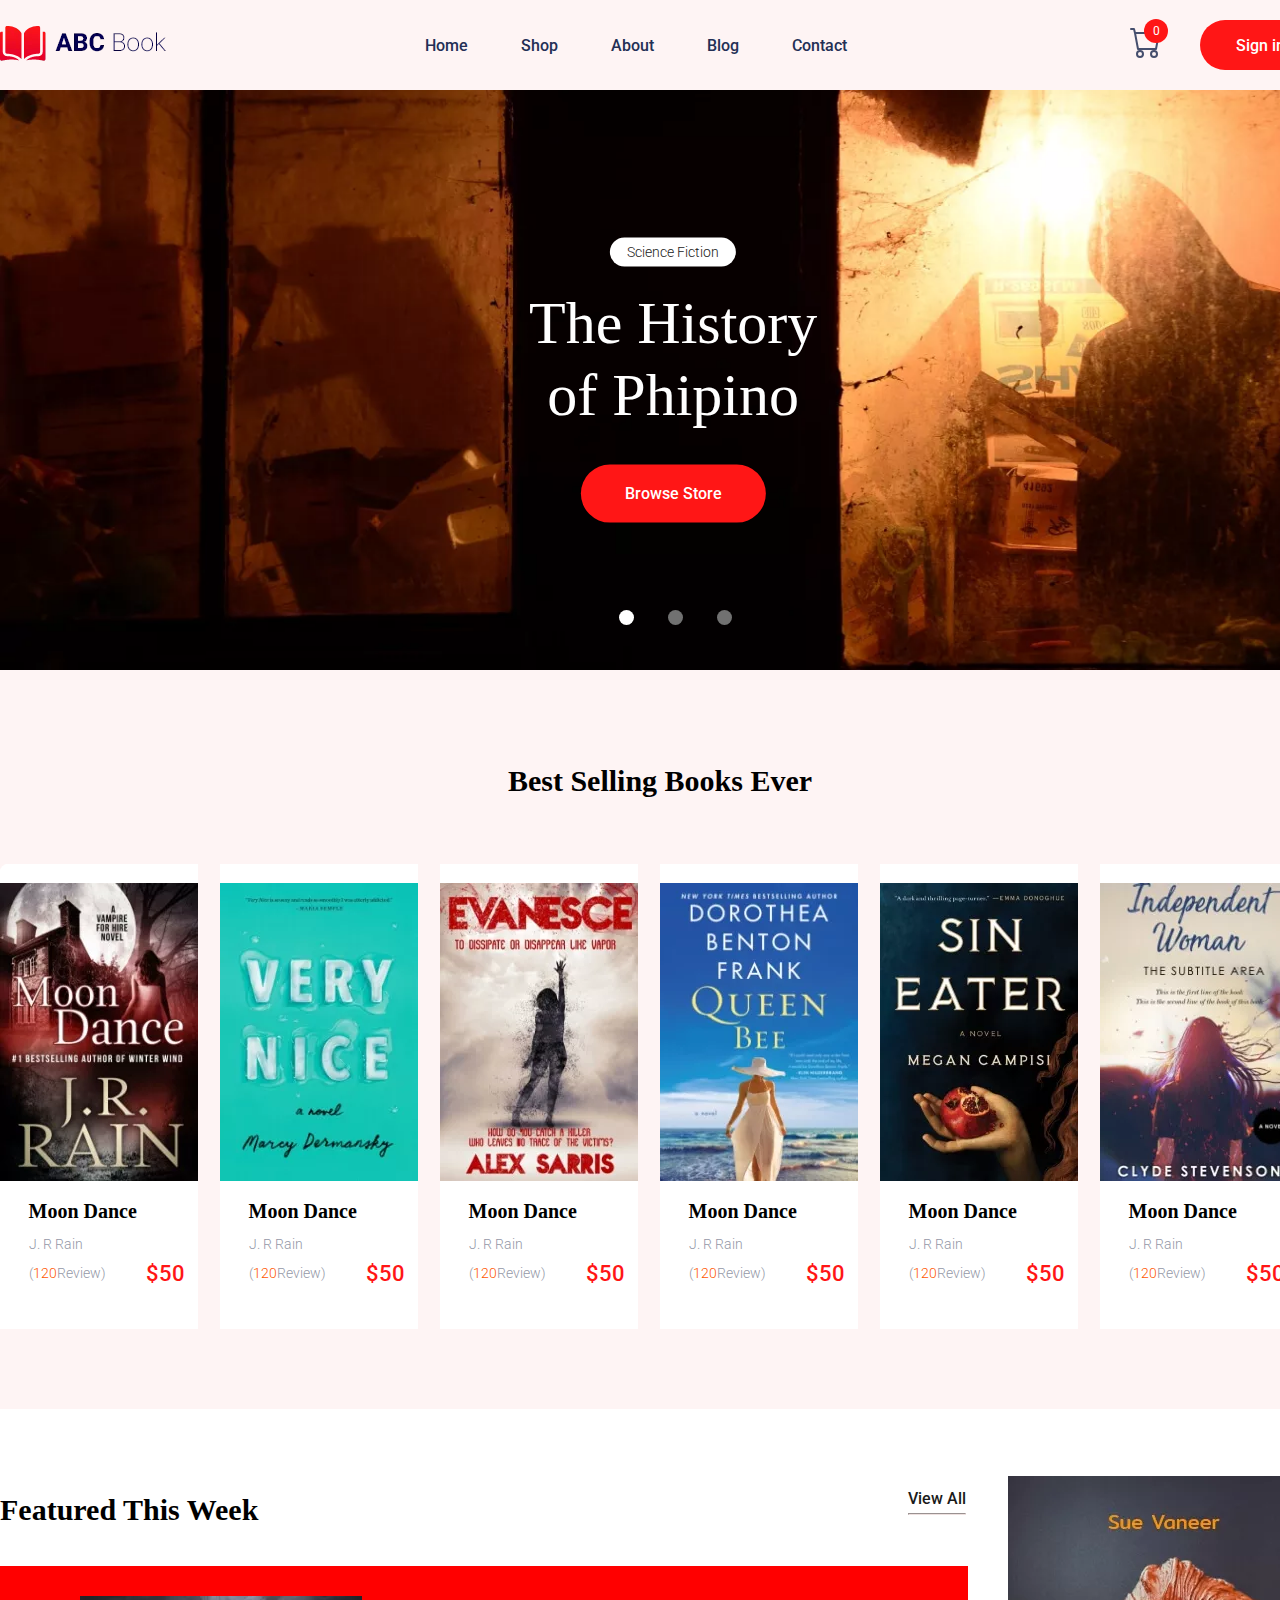
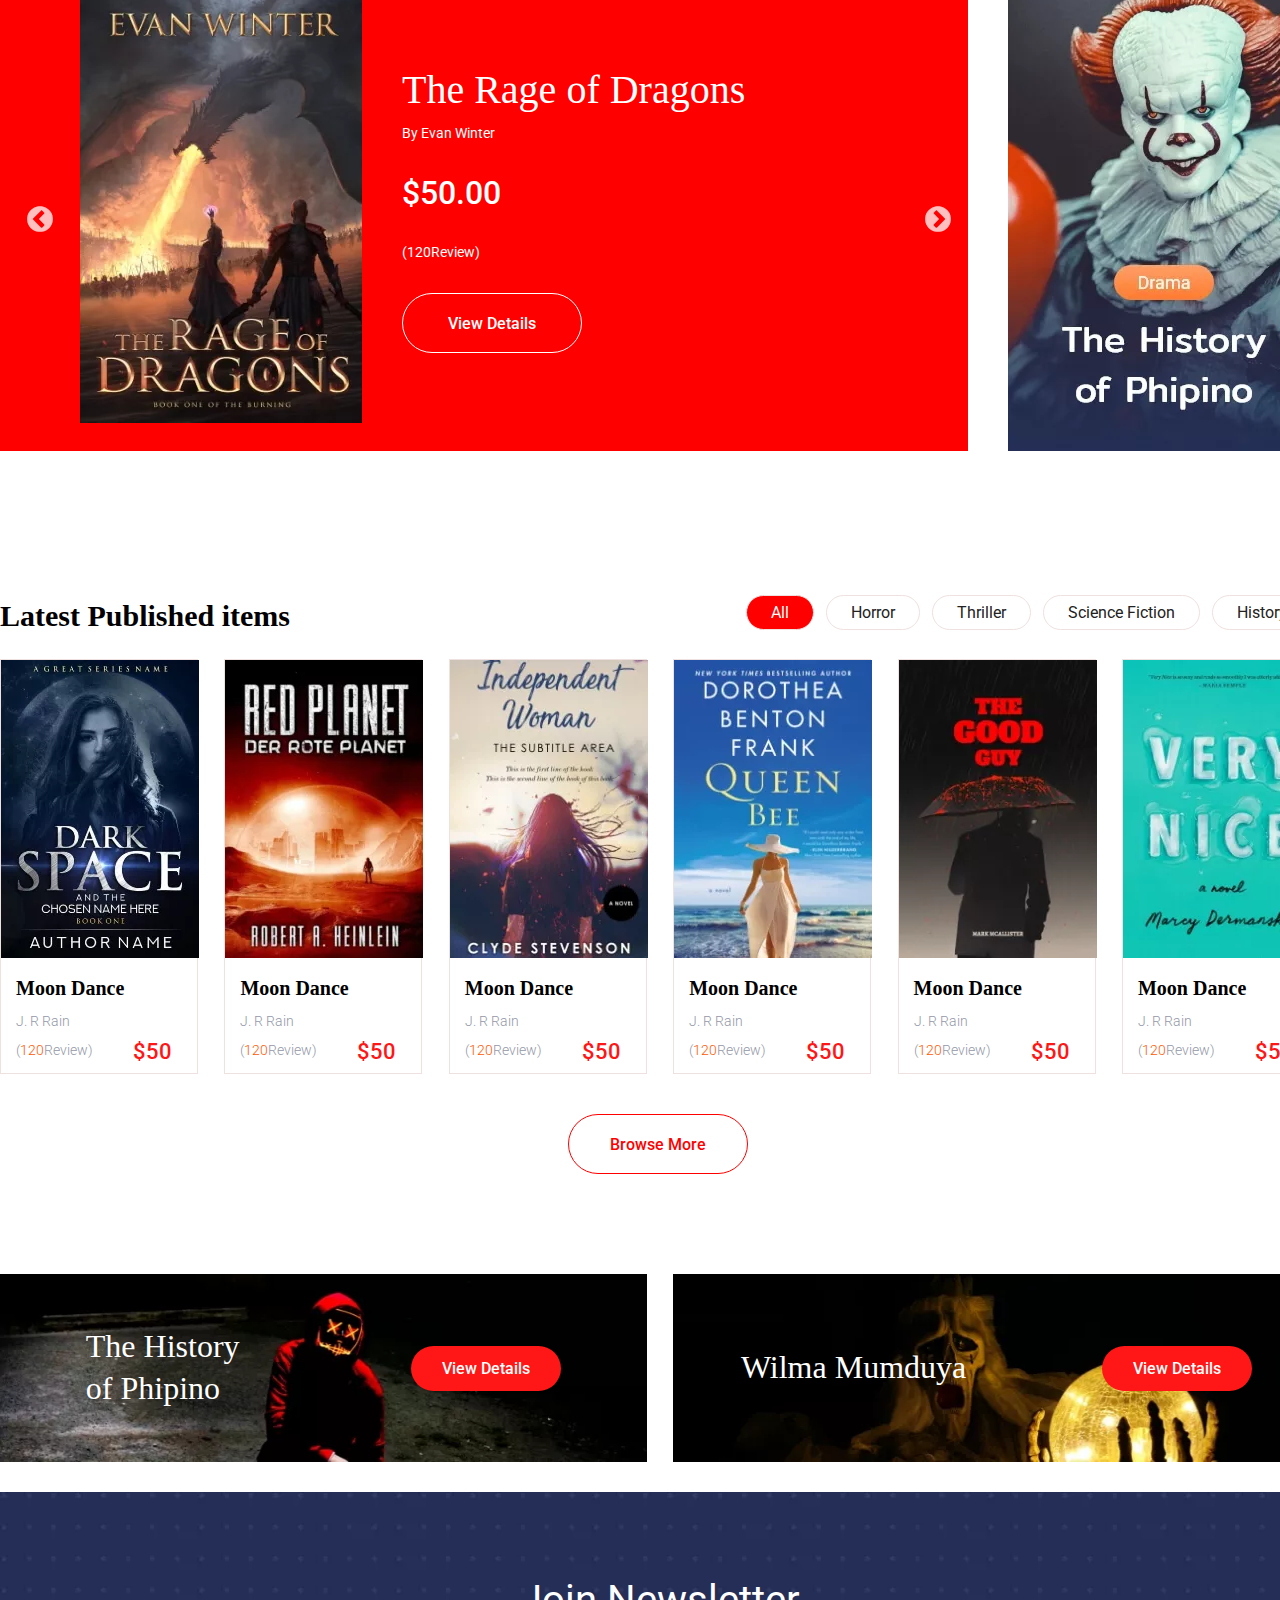
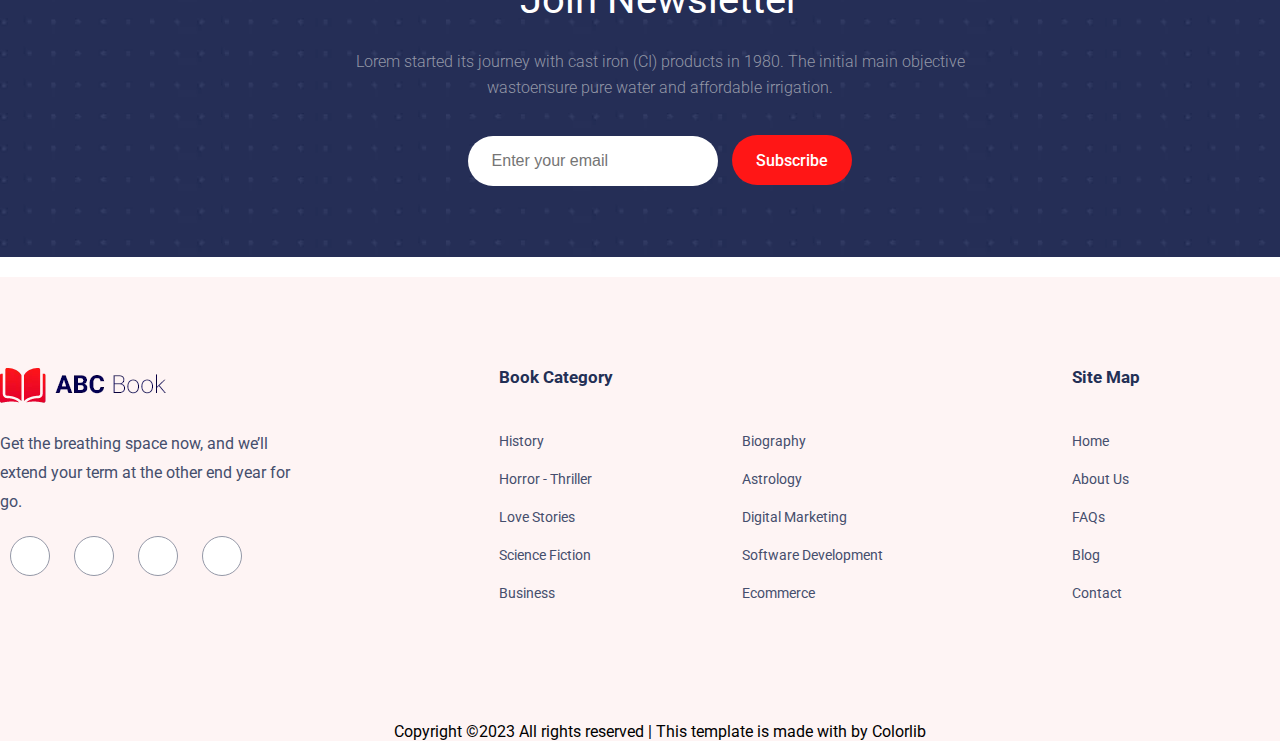
==== commit 64961d87: "SomeUPdates" ====
--- a/index.html
+++ b/index.html
@@ -10,7 +10,6 @@
     <link rel="stylesheet" href="assets/slick/slick.css" />
     <link rel="stylesheet" href="assets/slick/slick-theme.css" />
     <link rel="stylesheet" href="assets/css/style.css" />
-    <link rel="stylesheet" href="assets/css/responsive.css" />
     <title>Document</title>
 </head>
 
@@ -50,60 +49,6 @@
         </div>
     </header>
 
-    <!-- <section class="imageslider">
-        <div class="container">
-            <div class="slider">
-                <div class="slides">
-                    <input type="radio" name="radio-btn" id="radio1">
-                    <input type="radio" name="radio-btn" id="radio2">
-                    <input type="radio" name="radio-btn" id="radio3">
-                    <div class="slide first">
-                        <img src="assets/img/sliderimage1.webp" alt="">
-                        <div class="slide-text">
-                            <span>Science Fiction</span>
-                            <h1 class="img-slide-title">The History<br> of Phipino</h1>
-                            <a href=""><button class="browse-store-btn">
-                                    <h1>Browse Store</h1>
-                                </button></a>
-                        </div>
-                    </div>
-                    <div class="slide">
-                        <img src="assets/img/sliderimage2.webp" alt="">
-                        <div class="slide-text">
-                            <span>Science Fiction</span>
-                            <h1 class="img-slide-title">The History<br> of Phipino</h1>
-                            <a href=""><button class="browse-store-btn">
-                                    <h1>Browse Store</h1>
-                                </button></a>
-                        </div>
-                    </div>
-                    <div class="slide">
-                        <img src="assets/img/sliderimage3.webp" alt="">
-                        <div class="slide-text">
-                            <span>Science Fiction</span>
-                            <h1 class="img-slide-title">The History<br> of Phipino</h1>
-                            <a href=""><button class="browse-store-btn">
-                                    <h1>Browse Store</h1>
-                                </button></a>
-                        </div>
-                    </div>
-
-                    <div class="navigation-auto">
-                        <div class="auto-btn1"></div>
-                        <div class="auto-btn2"></div>
-                        <div class="auto-btn3"></div>
-                    </div>
-
-                </div>
-                <div class="navigation-manual">
-                    <label for="radio1" class="manual-btn"></label>
-                    <label for="radio2" class="manual-btn"></label>
-                    <label for="radio3" class="manual-btn"></label>
-                </div>
-            </div>
-        </div>
-    </section> -->
-
     <section class="imageslider">
         <div class="container">
             <div class="slideshow-container">
@@ -150,8 +95,6 @@
         </div>
     </section>
 
-
-
     <section class="bestsellingbooksever">
         <div class="container">
             <h2>Best Selling Books Ever</h2>
@@ -404,690 +347,158 @@
                     <li class="tab-link" data-tab="tab-5">History</li>
                 </ul>
             </div>
-            <div id="tab-1" class="tab-content current">
-                <ul class="carousel">
-                    <li class="card">
-                        <div class="card_image"><a href="bookdetails.html"><img src="assets/img/best_selling7.jpg.webp"
-                                    alt=""></a>
-                        </div>
-                        <div class="card_content">
-                            <a href="bookdetails.html">Moon Dance</a>
-                            <p>J. R Rain</p>
-                            <div class="card_text">
-                                <div class="starsreview">
-                                    <i class="fa-solid fa-star"></i>
-                                    <i class="fa-solid fa-star"></i>
-                                    <i class="fa-solid fa-star"></i>
-                                    <i class="fa-solid fa-star"></i>
-                                    <i class="fa-solid fa-star-half-stroke"></i>
-                                    <p>(<span>120</span>Review)</p>
-                                </div>
-                                <div class="price">
-                                    <span>$50</span>
-                                </div>
-                            </div>
-                        </div>
-                    </li>
-                    <li class="card">
-                        <div class="card_image"><a href="bookdetails.html"><img src="assets/img/best_selling8.jpg.webp"
-                                    alt=""></a>
-                        </div>
-                        <div class="card_content">
-                            <a href="bookdetails.html">Moon Dance</a>
-                            <p>J. R Rain</p>
-                            <div class="card_text">
-                                <div class="starsreview">
-                                    <i class="fa-solid fa-star"></i>
-                                    <i class="fa-solid fa-star"></i>
-                                    <i class="fa-solid fa-star"></i>
-                                    <i class="fa-solid fa-star"></i>
-                                    <i class="fa-solid fa-star-half-stroke"></i>
-                                    <p>(<span>120</span>Review)</p>
-                                </div>
-                                <div class="price">
-                                    <span>$50</span>
-                                </div>
-                            </div>
-                        </div>
-                    </li>
-                    <li class="card">
-                        <div class="card_image"><a href="bookdetails.html"><img
-                                    src="assets/img/best_selling6.jpg (1).webp" alt=""></a>
-                        </div>
-                        <div class="card_content">
-                            <a href="bookdetails.html">Moon Dance</a>
-                            <p>J. R Rain</p>
-                            <div class="card_text">
-                                <div class="starsreview">
-                                    <i class="fa-solid fa-star"></i>
-                                    <i class="fa-solid fa-star"></i>
-                                    <i class="fa-solid fa-star"></i>
-                                    <i class="fa-solid fa-star"></i>
-                                    <i class="fa-solid fa-star-half-stroke"></i>
-                                    <p>(<span>120</span>Review)</p>
-                                </div>
-                                <div class="price">
-                                    <span>$50</span>
-                                </div>
-                            </div>
-                        </div>
-                    </li>
-                    <li class="card">
-                        <div class="card_image"><a href="bookdetails.html"><img src="assets/img/best_selling4.jpg.webp"
-                                    alt=""></a>
-                        </div>
-                        <div class="card_content">
-                            <a href="bookdetails.html">Moon Dance</a>
-                            <p>J. R Rain</p>
-                            <div class="card_text">
-                                <div class="starsreview">
-                                    <i class="fa-solid fa-star"></i>
-                                    <i class="fa-solid fa-star"></i>
-                                    <i class="fa-solid fa-star"></i>
-                                    <i class="fa-solid fa-star"></i>
-                                    <i class="fa-solid fa-star-half-stroke"></i>
-                                    <p>(<span>120</span>Review)</p>
-                                </div>
-                                <div class="price">
-                                    <span>$50</span>
-                                </div>
-                            </div>
-                        </div>
-                    </li>
-                    <li class="card">
-                        <div class="card_image"><a href="bookdetails.html"><img src="assets/img/best_selling9.jpg.webp"
-                                    alt=""></a>
-                        </div>
-                        <div class="card_content">
-                            <a href="bookdetails.html">Moon Dance</a>
-                            <p>J. R Rain</p>
-                            <div class="card_text">
-                                <div class="starsreview">
-                                    <i class="fa-solid fa-star"></i>
-                                    <i class="fa-solid fa-star"></i>
-                                    <i class="fa-solid fa-star"></i>
-                                    <i class="fa-solid fa-star"></i>
-                                    <i class="fa-solid fa-star-half-stroke"></i>
-                                    <p>(<span>120</span>Review)</p>
-                                </div>
-                                <div class="price">
-                                    <span>$50</span>
-                                </div>
-                            </div>
-                        </div>
-                    </li>
-                    <li class="card">
-                        <div class="card_image"><a href="bookdetails.html"><img src="assets/img/best_selling2.jpg.webp"
-                                    alt=""></a>
-                        </div>
-                        <div class="card_content">
-                            <a href="bookdetails.html">Moon Dance</a>
-                            <p>J. R Rain</p>
-                            <div class="card_text">
-                                <div class="starsreview">
-                                    <i class="fa-solid fa-star"></i>
-                                    <i class="fa-solid fa-star"></i>
-                                    <i class="fa-solid fa-star"></i>
-                                    <i class="fa-solid fa-star"></i>
-                                    <i class="fa-solid fa-star-half-stroke"></i>
-                                    <p>(<span>120</span>Review)</p>
-                                </div>
-                                <div class="price">
-                                    <span>$50</span>
-                                </div>
-                            </div>
-                        </div>
-                    </li>
-                </ul>
-            </div>
-            <div id="tab-2" class="tab-content">
-                <ul class="carousel">
-                    <li class="card">
-                        <div class="card_image"><a href="bookdetails.html"><img src="assets/img/best_selling4.jpg.webp"
-                                    alt=""></a>
-                        </div>
-                        <div class="card_content">
-                            <a href="bookdetails.html">Moon Dance</a>
-                            <p>J. R Rain</p>
-                            <div class="card_text">
-                                <div class="starsreview">
-                                    <i class="fa-solid fa-star"></i>
-                                    <i class="fa-solid fa-star"></i>
-                                    <i class="fa-solid fa-star"></i>
-                                    <i class="fa-solid fa-star"></i>
-                                    <i class="fa-solid fa-star-half-stroke"></i>
-                                    <p>(<span>120</span>Review)</p>
-                                </div>
-                                <div class="price">
-                                    <span>$50</span>
-                                </div>
-                            </div>
-                        </div>
-                    </li>
-                    <li class="card">
-                        <div class="card_image"><a href="bookdetails.html"><img src="assets/img/best_selling9.jpg.webp"
-                                    alt=""></a>
-                        </div>
-                        <div class="card_content">
-                            <a href="bookdetails.html">Moon Dance</a>
-                            <p>J. R Rain</p>
-                            <div class="card_text">
-                                <div class="starsreview">
-                                    <i class="fa-solid fa-star"></i>
-                                    <i class="fa-solid fa-star"></i>
-                                    <i class="fa-solid fa-star"></i>
-                                    <i class="fa-solid fa-star"></i>
-                                    <i class="fa-solid fa-star-half-stroke"></i>
-                                    <p>(<span>120</span>Review)</p>
-                                </div>
-                                <div class="price">
-                                    <span>$50</span>
-                                </div>
-                            </div>
-                        </div>
-                    </li>
-                    <li class="card">
-                        <div class="card_image"><a href="bookdetails.html"><img src="assets/img/best_selling2.jpg.webp"
-                                    alt=""></a>
-                        </div>
-                        <div class="card_content">
-                            <a href="bookdetails.html">Moon Dance</a>
-                            <p>J. R Rain</p>
-                            <div class="card_text">
-                                <div class="starsreview">
-                                    <i class="fa-solid fa-star"></i>
-                                    <i class="fa-solid fa-star"></i>
-                                    <i class="fa-solid fa-star"></i>
-                                    <i class="fa-solid fa-star"></i>
-                                    <i class="fa-solid fa-star-half-stroke"></i>
-                                    <p>(<span>120</span>Review)</p>
-                                </div>
-                                <div class="price">
-                                    <span>$50</span>
-                                </div>
-                            </div>
-                        </div>
-                    </li>
-                    <li class="card">
-                        <div class="card_image"><a href="bookdetails.html"><img src="assets/img/best_selling7.jpg.webp"
-                                    alt=""></a>
-                        </div>
-                        <div class="card_content">
-                            <a href="bookdetails.html">Moon Dance</a>
-                            <p>J. R Rain</p>
-                            <div class="card_text">
-                                <div class="starsreview">
-                                    <i class="fa-solid fa-star"></i>
-                                    <i class="fa-solid fa-star"></i>
-                                    <i class="fa-solid fa-star"></i>
-                                    <i class="fa-solid fa-star"></i>
-                                    <i class="fa-solid fa-star-half-stroke"></i>
-                                    <p>(<span>120</span>Review)</p>
-                                </div>
-                                <div class="price">
-                                    <span>$50</span>
-                                </div>
-                            </div>
-                        </div>
-                    </li>
-                    <li class="card">
-                        <div class="card_image"><a href="bookdetails.html"><img src="assets/img/best_selling8.jpg.webp"
-                                    alt=""></a>
-                        </div>
-                        <div class="card_content">
-                            <a href="bookdetails.html">Moon Dance</a>
-                            <p>J. R Rain</p>
-                            <div class="card_text">
-                                <div class="starsreview">
-                                    <i class="fa-solid fa-star"></i>
-                                    <i class="fa-solid fa-star"></i>
-                                    <i class="fa-solid fa-star"></i>
-                                    <i class="fa-solid fa-star"></i>
-                                    <i class="fa-solid fa-star-half-stroke"></i>
-                                    <p>(<span>120</span>Review)</p>
-                                </div>
-                                <div class="price">
-                                    <span>$50</span>
-                                </div>
-                            </div>
-                        </div>
-                    </li>
-                    <li class="card">
-                        <div class="card_image"><a href="bookdetails.html"><img
-                                    src="assets/img/best_selling6.jpg (1).webp" alt=""></a>
-                        </div>
-                        <div class="card_content">
-                            <a href="bookdetails.html">Moon Dance</a>
-                            <p>J. R Rain</p>
-                            <div class="card_text">
-                                <div class="starsreview">
-                                    <i class="fa-solid fa-star"></i>
-                                    <i class="fa-solid fa-star"></i>
-                                    <i class="fa-solid fa-star"></i>
-                                    <i class="fa-solid fa-star"></i>
-                                    <i class="fa-solid fa-star-half-stroke"></i>
-                                    <p>(<span>120</span>Review)</p>
-                                </div>
-                                <div class="price">
-                                    <span>$50</span>
-                                </div>
-                            </div>
-                        </div>
-                    </li>
-                </ul>
-            </div>
-            <div id="tab-3" class="tab-content">
-                <ul class="carousel">
-                    <li class="card">
-                        <div class="card_image"><a href="bookdetails.html"><img src="assets/img/best_selling1.jpg.webp"
-                                    alt=""></a>
-                        </div>
-                        <div class="card_content">
-                            <a href="bookdetails.html">Moon Dance</a>
-                            <p>J. R Rain</p>
-                            <div class="card_text">
-                                <div class="starsreview">
-                                    <i class="fa-solid fa-star"></i>
-                                    <i class="fa-solid fa-star"></i>
-                                    <i class="fa-solid fa-star"></i>
-                                    <i class="fa-solid fa-star"></i>
-                                    <i class="fa-solid fa-star-half-stroke"></i>
-                                    <p>(<span>120</span>Review)</p>
-                                </div>
-                                <div class="price">
-                                    <span>$50</span>
-                                </div>
-                            </div>
-                        </div>
-                    </li>
-                    <li class="card">
-                        <div class="card_image"><a href="bookdetails.html"><img src="assets/img/best_selling2.jpg.webp"
-                                    alt=""></a>
-                        </div>
-                        <div class="card_content">
-                            <a href="bookdetails.html">Moon Dance</a>
-                            <p>J. R Rain</p>
-                            <div class="card_text">
-                                <div class="starsreview">
-                                    <i class="fa-solid fa-star"></i>
-                                    <i class="fa-solid fa-star"></i>
-                                    <i class="fa-solid fa-star"></i>
-                                    <i class="fa-solid fa-star"></i>
-                                    <i class="fa-solid fa-star-half-stroke"></i>
-                                    <p>(<span>120</span>Review)</p>
-                                </div>
-                                <div class="price">
-                                    <span>$50</span>
-                                </div>
-                            </div>
-                        </div>
-                    </li>
-                    <li class="card">
-                        <div class="card_image"><a href="bookdetails.html"><img src="assets/img/best_selling3.jpg.webp"
-                                    alt=""></a>
-                        </div>
-                        <div class="card_content">
-                            <a href="bookdetails.html">Moon Dance</a>
-                            <p>J. R Rain</p>
-                            <div class="card_text">
-                                <div class="starsreview">
-                                    <i class="fa-solid fa-star"></i>
-                                    <i class="fa-solid fa-star"></i>
-                                    <i class="fa-solid fa-star"></i>
-                                    <i class="fa-solid fa-star"></i>
-                                    <i class="fa-solid fa-star-half-stroke"></i>
-                                    <p>(<span>120</span>Review)</p>
-                                </div>
-                                <div class="price">
-                                    <span>$50</span>
-                                </div>
-                            </div>
-                        </div>
-                    </li>
-                    <li class="card">
-                        <div class="card_image"><a href="bookdetails.html"><img src="assets/img/best_selling4.jpg.webp"
-                                    alt=""></a>
-                        </div>
-                        <div class="card_content">
-                            <a href="bookdetails.html">Moon Dance</a>
-                            <p>J. R Rain</p>
-                            <div class="card_text">
-                                <div class="starsreview">
-                                    <i class="fa-solid fa-star"></i>
-                                    <i class="fa-solid fa-star"></i>
-                                    <i class="fa-solid fa-star"></i>
-                                    <i class="fa-solid fa-star"></i>
-                                    <i class="fa-solid fa-star-half-stroke"></i>
-                                    <p>(<span>120</span>Review)</p>
-                                </div>
-                                <div class="price">
-                                    <span>$50</span>
-                                </div>
-                            </div>
-                        </div>
-                    </li>
-                    <li class="card">
-                        <div class="card_image"><a href="bookdetails.html"><img src="assets/img/best_selling5.jpg.webp"
-                                    alt=""></a>
-                        </div>
-                        <div class="card_content">
-                            <a href="bookdetails.html">Moon Dance</a>
-                            <p>J. R Rain</p>
-                            <div class="card_text">
-                                <div class="starsreview">
-                                    <i class="fa-solid fa-star"></i>
-                                    <i class="fa-solid fa-star"></i>
-                                    <i class="fa-solid fa-star"></i>
-                                    <i class="fa-solid fa-star"></i>
-                                    <i class="fa-solid fa-star-half-stroke"></i>
-                                    <p>(<span>120</span>Review)</p>
-                                </div>
-                                <div class="price">
-                                    <span>$50</span>
-                                </div>
-                            </div>
-                        </div>
-                    </li>
-                    <li class="card">
-                        <div class="card_image"><a href="bookdetails.html"><img
-                                    src="assets/img/best_selling6.jpg (1).webp" alt=""></a>
-                        </div>
-                        <div class="card_content">
-                            <a href="bookdetails.html">Moon Dance</a>
-                            <p>J. R Rain</p>
-                            <div class="card_text">
-                                <div class="starsreview">
-                                    <i class="fa-solid fa-star"></i>
-                                    <i class="fa-solid fa-star"></i>
-                                    <i class="fa-solid fa-star"></i>
-                                    <i class="fa-solid fa-star"></i>
-                                    <i class="fa-solid fa-star-half-stroke"></i>
-                                    <p>(<span>120</span>Review)</p>
-                                </div>
-                                <div class="price">
-                                    <span>$50</span>
-                                </div>
-                            </div>
-                        </div>
-                    </li>
-                </ul>
-            </div>
-            <div id="tab-4" class="tab-content">
-                <ul class="carousel">
-                    <li class="card">
-                        <div class="card_image"><a href="bookdetails.html"><img src="assets/img/best_selling7.jpg.webp"
-                                    alt=""></a>
-                        </div>
-                        <div class="card_content">
-                            <a href="bookdetails.html">Moon Dance</a>
-                            <p>J. R Rain</p>
-                            <div class="card_text">
-                                <div class="starsreview">
-                                    <i class="fa-solid fa-star"></i>
-                                    <i class="fa-solid fa-star"></i>
-                                    <i class="fa-solid fa-star"></i>
-                                    <i class="fa-solid fa-star"></i>
-                                    <i class="fa-solid fa-star-half-stroke"></i>
-                                    <p>(<span>120</span>Review)</p>
-                                </div>
-                                <div class="price">
-                                    <span>$50</span>
-                                </div>
-                            </div>
-                        </div>
-                    </li>
-                    <li class="card">
-                        <div class="card_image"><a href="bookdetails.html"><img src="assets/img/best_selling8.jpg.webp"
-                                    alt=""></a>
-                        </div>
-                        <div class="card_content">
-                            <a href="bookdetails.html">Moon Dance</a>
-                            <p>J. R Rain</p>
-                            <div class="card_text">
-                                <div class="starsreview">
-                                    <i class="fa-solid fa-star"></i>
-                                    <i class="fa-solid fa-star"></i>
-                                    <i class="fa-solid fa-star"></i>
-                                    <i class="fa-solid fa-star"></i>
-                                    <i class="fa-solid fa-star-half-stroke"></i>
-                                    <p>(<span>120</span>Review)</p>
-                                </div>
-                                <div class="price">
-                                    <span>$50</span>
-                                </div>
-                            </div>
-                        </div>
-                    </li>
-                    <li class="card">
-                        <div class="card_image"><a href="bookdetails.html"><img
-                                    src="assets/img/best_selling6.jpg (1).webp" alt=""></a>
-                        </div>
-                        <div class="card_content">
-                            <a href="bookdetails.html">Moon Dance</a>
-                            <p>J. R Rain</p>
-                            <div class="card_text">
-                                <div class="starsreview">
-                                    <i class="fa-solid fa-star"></i>
-                                    <i class="fa-solid fa-star"></i>
-                                    <i class="fa-solid fa-star"></i>
-                                    <i class="fa-solid fa-star"></i>
-                                    <i class="fa-solid fa-star-half-stroke"></i>
-                                    <p>(<span>120</span>Review)</p>
-                                </div>
-                                <div class="price">
-                                    <span>$50</span>
-                                </div>
-                            </div>
-                        </div>
-                    </li>
-                    <li class="card">
-                        <div class="card_image"><a href="bookdetails.html"><img src="assets/img/best_selling4.jpg.webp"
-                                    alt=""></a>
-                        </div>
-                        <div class="card_content">
-                            <a href="bookdetails.html">Moon Dance</a>
-                            <p>J. R Rain</p>
-                            <div class="card_text">
-                                <div class="starsreview">
-                                    <i class="fa-solid fa-star"></i>
-                                    <i class="fa-solid fa-star"></i>
-                                    <i class="fa-solid fa-star"></i>
-                                    <i class="fa-solid fa-star"></i>
-                                    <i class="fa-solid fa-star-half-stroke"></i>
-                                    <p>(<span>120</span>Review)</p>
-                                </div>
-                                <div class="price">
-                                    <span>$50</span>
-                                </div>
-                            </div>
-                        </div>
-                    </li>
-                    <li class="card">
-                        <div class="card_image"><a href="bookdetails.html"><img src="assets/img/best_selling9.jpg.webp"
-                                    alt=""></a>
-                        </div>
-                        <div class="card_content">
-                            <a href="bookdetails.html">Moon Dance</a>
-                            <p>J. R Rain</p>
-                            <div class="card_text">
-                                <div class="starsreview">
-                                    <i class="fa-solid fa-star"></i>
-                                    <i class="fa-solid fa-star"></i>
-                                    <i class="fa-solid fa-star"></i>
-                                    <i class="fa-solid fa-star"></i>
-                                    <i class="fa-solid fa-star-half-stroke"></i>
-                                    <p>(<span>120</span>Review)</p>
-                                </div>
-                                <div class="price">
-                                    <span>$50</span>
-                                </div>
-                            </div>
-                        </div>
-                    </li>
-                    <li class="card">
-                        <div class="card_image"><a href="bookdetails.html"><img src="assets/img/best_selling2.jpg.webp"
-                                    alt=""></a>
-                        </div>
-                        <div class="card_content">
-                            <a href="bookdetails.html">Moon Dance</a>
-                            <p>J. R Rain</p>
-                            <div class="card_text">
-                                <div class="starsreview">
-                                    <i class="fa-solid fa-star"></i>
-                                    <i class="fa-solid fa-star"></i>
-                                    <i class="fa-solid fa-star"></i>
-                                    <i class="fa-solid fa-star"></i>
-                                    <i class="fa-solid fa-star-half-stroke"></i>
-                                    <p>(<span>120</span>Review)</p>
-                                </div>
-                                <div class="price">
-                                    <span>$50</span>
-                                </div>
-                            </div>
-                        </div>
-                    </li>
-                </ul>
-            </div>
-            <div id="tab-5" class="tab-content">
-                <ul class="carousel">
-                    <li class="card">
-                        <div class="card_image"><a href="bookdetails.html"><img src="assets/img/best_selling1.jpg.webp"
-                                    alt=""></a>
-                        </div>
-                        <div class="card_content">
-                            <a href="bookdetails.html">Moon Dance</a>
-                            <p>J. R Rain</p>
-                            <div class="card_text">
-                                <div class="starsreview">
-                                    <i class="fa-solid fa-star"></i>
-                                    <i class="fa-solid fa-star"></i>
-                                    <i class="fa-solid fa-star"></i>
-                                    <i class="fa-solid fa-star"></i>
-                                    <i class="fa-solid fa-star-half-stroke"></i>
-                                    <p>(<span>120</span>Review)</p>
-                                </div>
-                                <div class="price">
-                                    <span>$50</span>
-                                </div>
-                            </div>
-                        </div>
-                    </li>
-                    <li class="card">
-                        <div class="card_image"><a href="bookdetails.html"><img src="assets/img/best_selling2.jpg.webp"
-                                    alt=""></a>
-                        </div>
-                        <div class="card_content">
-                            <a href="bookdetails.html">Moon Dance</a>
-                            <p>J. R Rain</p>
-                            <div class="card_text">
-                                <div class="starsreview">
-                                    <i class="fa-solid fa-star"></i>
-                                    <i class="fa-solid fa-star"></i>
-                                    <i class="fa-solid fa-star"></i>
-                                    <i class="fa-solid fa-star"></i>
-                                    <i class="fa-solid fa-star-half-stroke"></i>
-                                    <p>(<span>120</span>Review)</p>
-                                </div>
-                                <div class="price">
-                                    <span>$50</span>
-                                </div>
-                            </div>
-                        </div>
-                    </li>
-                    <li class="card">
-                        <div class="card_image"><a href="bookdetails.html"><img src="assets/img/best_selling3.jpg.webp"
-                                    alt=""></a>
-                        </div>
-                        <div class="card_content">
-                            <a href="bookdetails.html">Moon Dance</a>
-                            <p>J. R Rain</p>
-                            <div class="card_text">
-                                <div class="starsreview">
-                                    <i class="fa-solid fa-star"></i>
-                                    <i class="fa-solid fa-star"></i>
-                                    <i class="fa-solid fa-star"></i>
-                                    <i class="fa-solid fa-star"></i>
-                                    <i class="fa-solid fa-star-half-stroke"></i>
-                                    <p>(<span>120</span>Review)</p>
-                                </div>
-                                <div class="price">
-                                    <span>$50</span>
-                                </div>
-                            </div>
-                        </div>
-                    </li>
-                    <li class="card">
-                        <div class="card_image"><a href="bookdetails.html"><img src="assets/img/best_selling4.jpg.webp"
-                                    alt=""></a>
-                        </div>
-                        <div class="card_content">
-                            <a href="bookdetails.html">Moon Dance</a>
-                            <p>J. R Rain</p>
-                            <div class="card_text">
-                                <div class="starsreview">
-                                    <i class="fa-solid fa-star"></i>
-                                    <i class="fa-solid fa-star"></i>
-                                    <i class="fa-solid fa-star"></i>
-                                    <i class="fa-solid fa-star"></i>
-                                    <i class="fa-solid fa-star-half-stroke"></i>
-                                    <p>(<span>120</span>Review)</p>
-                                </div>
-                                <div class="price">
-                                    <span>$50</span>
-                                </div>
-                            </div>
-                        </div>
-                    </li>
-                    <li class="card">
-                        <div class="card_image"><a href="bookdetails.html"><img src="assets/img/best_selling5.jpg.webp"
-                                    alt=""></a>
-                        </div>
-                        <div class="card_content">
-                            <a href="bookdetails.html">Moon Dance</a>
-                            <p>J. R Rain</p>
-                            <div class="card_text">
-                                <div class="starsreview">
-                                    <i class="fa-solid fa-star"></i>
-                                    <i class="fa-solid fa-star"></i>
-                                    <i class="fa-solid fa-star"></i>
-                                    <i class="fa-solid fa-star"></i>
-                                    <i class="fa-solid fa-star-half-stroke"></i>
-                                    <p>(<span>120</span>Review)</p>
-                                </div>
-                                <div class="price">
-                                    <span>$50</span>
-                                </div>
-                            </div>
-                        </div>
-                    </li>
-                    <li class="card">
-                        <div class="card_image"><a href="bookdetails.html"><img
-                                    src="assets/img/best_selling6.jpg (1).webp" alt=""></a>
-                        </div>
-                        <div class="card_content">
-                            <a href="bookdetails.html">Moon Dance</a>
-                            <p>J. R Rain</p>
-                            <div class="card_text">
-                                <div class="starsreview">
-                                    <i class="fa-solid fa-star"></i>
-                                    <i class="fa-solid fa-star"></i>
-                                    <i class="fa-solid fa-star"></i>
-                                    <i class="fa-solid fa-star"></i>
-                                    <i class="fa-solid fa-star-half-stroke"></i>
-                                    <p>(<span>120</span>Review)</p>
-                                </div>
-                                <div class="price">
-                                    <span>$50</span>
-                                </div>
-                            </div>
-                        </div>
-                    </li>
-                </ul>
+            <div class="carousel">  
+                <div class="row">
+                    <div class="col">
+                        <div class="card">
+                            <div class="card_image"><a href="bookdetails.html"><img
+                                        src="assets/img/best_selling7.jpg.webp" alt=""></a>
+                            </div>
+                            <div class="card_content">
+                                <a href="bookdetails.html">Moon Dance</a>
+                                <p>J. R Rain</p>
+                                <div class="card_text">
+                                    <div class="starsreview">
+                                        <i class="fa-solid fa-star"></i>
+                                        <i class="fa-solid fa-star"></i>
+                                        <i class="fa-solid fa-star"></i>
+                                        <i class="fa-solid fa-star"></i>
+                                        <i class="fa-solid fa-star-half-stroke"></i>
+                                        <p>(<span>120</span>Review)</p>
+                                    </div>
+                                    <div class="price">
+                                        <span>$50</span>
+                                    </div>
+                                </div>
+                            </div>
+                        </div>
+                    </div>
+                    <div class="col">
+                        <div class="card">
+                            <div class="card_image"><a href="bookdetails.html"><img
+                                        src="assets/img/best_selling8.jpg.webp" alt=""></a>
+                            </div>
+                            <div class="card_content">
+                                <a href="bookdetails.html">Moon Dance</a>
+                                <p>J. R Rain</p>
+                                <div class="card_text">
+                                    <div class="starsreview">
+                                        <i class="fa-solid fa-star"></i>
+                                        <i class="fa-solid fa-star"></i>
+                                        <i class="fa-solid fa-star"></i>
+                                        <i class="fa-solid fa-star"></i>
+                                        <i class="fa-solid fa-star-half-stroke"></i>
+                                        <p>(<span>120</span>Review)</p>
+                                    </div>
+                                    <div class="price">
+                                        <span>$50</span>
+                                    </div>
+                                </div>
+                            </div>
+                        </div>
+                    </div>
+                    <div class="col">
+                        <div class="card">
+                            <div class="card_image"><a href="bookdetails.html"><img
+                                        src="assets/img/best_selling6.jpg (1).webp" alt=""></a>
+                            </div>
+                            <div class="card_content">
+                                <a href="bookdetails.html">Moon Dance</a>
+                                <p>J. R Rain</p>
+                                <div class="card_text">
+                                    <div class="starsreview">
+                                        <i class="fa-solid fa-star"></i>
+                                        <i class="fa-solid fa-star"></i>
+                                        <i class="fa-solid fa-star"></i>
+                                        <i class="fa-solid fa-star"></i>
+                                        <i class="fa-solid fa-star-half-stroke"></i>
+                                        <p>(<span>120</span>Review)</p>
+                                    </div>
+                                    <div class="price">
+                                        <span>$50</span>
+                                    </div>
+                                </div>
+                            </div>
+                        </div>
+                    </div>
+                    <div class="col">
+                        <div class="card">
+                            <div class="card_image"><a href="bookdetails.html"><img
+                                        src="assets/img/best_selling4.jpg.webp" alt=""></a>
+                            </div>
+                            <div class="card_content">
+                                <a href="bookdetails.html">Moon Dance</a>
+                                <p>J. R Rain</p>
+                                <div class="card_text">
+                                    <div class="starsreview">
+                                        <i class="fa-solid fa-star"></i>
+                                        <i class="fa-solid fa-star"></i>
+                                        <i class="fa-solid fa-star"></i>
+                                        <i class="fa-solid fa-star"></i>
+                                        <i class="fa-solid fa-star-half-stroke"></i>
+                                        <p>(<span>120</span>Review)</p>
+                                    </div>
+                                    <div class="price">
+                                        <span>$50</span>
+                                    </div>
+                                </div>
+                            </div>
+                        </div>
+                    </div>
+                    <div class="col">
+                        <div class="card">
+                            <div class="card_image"><a href="bookdetails.html"><img
+                                        src="assets/img/best_selling9.jpg.webp" alt=""></a>
+                            </div>
+                            <div class="card_content">
+                                <a href="bookdetails.html">Moon Dance</a>
+                                <p>J. R Rain</p>
+                                <div class="card_text">
+                                    <div class="starsreview">
+                                        <i class="fa-solid fa-star"></i>
+                                        <i class="fa-solid fa-star"></i>
+                                        <i class="fa-solid fa-star"></i>
+                                        <i class="fa-solid fa-star"></i>
+                                        <i class="fa-solid fa-star-half-stroke"></i>
+                                        <p>(<span>120</span>Review)</p>
+                                    </div>
+                                    <div class="price">
+                                        <span>$50</span>
+                                    </div>
+                                </div>
+                            </div>
+                        </div>
+                    </div>
+                    <div class="col">
+                        <div class="card">
+                            <div class="card_image"><a href="bookdetails.html"><img
+                                        src="assets/img/best_selling2.jpg.webp" alt=""></a>
+                            </div>
+                            <div class="card_content">
+                                <a href="bookdetails.html">Moon Dance</a>
+                                <p>J. R Rain</p>
+                                <div class="card_text">
+                                    <div class="starsreview">
+                                        <i class="fa-solid fa-star"></i>
+                                        <i class="fa-solid fa-star"></i>
+                                        <i class="fa-solid fa-star"></i>
+                                        <i class="fa-solid fa-star"></i>
+                                        <i class="fa-solid fa-star-half-stroke"></i>
+                                        <p>(<span>120</span>Review)</p>
+                                    </div>
+                                    <div class="price">
+                                        <span>$50</span>
+                                    </div>
+                                </div>
+                            </div>
+                        </div>
+                    </div>
+                </div>
             </div>
             <div class="browsebtn"><a href=""><button class="browsemorebtn">
                         <h1>Browse More</h1>
-                    </button></a></div>
-
+                    </button></a>
+            </div>
         </div>
     </section>
 
--- a/assets/css/style.css
+++ b/assets/css/style.css
@@ -770,34 +770,25 @@
     color: white;
 }
 
-.latestpublisheditems .container .tab-content {
-    display: none;
-    background: white;
-    padding: 15px;
-}
-
-.latestpublisheditems .container .tab-content.current {
-    display: inherit;
-}
-
-.latestpublisheditems .container .tab-content .carousel {
+
+.latestpublisheditems .container .carousel .row {
     display: flex;
     justify-content: space-between;
 }
 
-.latestpublisheditems .container .tab-content .carousel .card {
+.latestpublisheditems .container  .carousel .card {
     border: 1px solid #EEE1E0;
     width: 198px;
     list-style-type: none;
 }
 
-.latestpublisheditems .container .tab-content .carousel .card .card_content {
+.latestpublisheditems .container .carousel .card .card_content {
     padding-top: 15px;
     padding-left: 15px;
     background-color: white;
 }
 
-.latestpublisheditems .container .tab-content .carousel .card .card_content a {
+.latestpublisheditems .container .carousel .card .card_content a {
     font-size: 20px;
     font-weight: 700;
     text-decoration: none;
@@ -805,7 +796,7 @@
     margin-bottom: 15px;
 }
 
-.latestpublisheditems .container .tab-content .carousel .card .card_content p {
+.latestpublisheditems .container  .carousel .card .card_content p {
     color: #9498A7;
     font-family: 'Roboto', sans-serif;
     font-size: 14px;
@@ -813,19 +804,19 @@
     margin-top: 13px;
 }
 
-.latestpublisheditems .container .tab-content .carousel .card .card_content .card_text {
+.latestpublisheditems .container  .carousel .card .card_content .card_text {
     display: flex;
     align-items: center;
 }
 
-.latestpublisheditems .container .tab-content .carousel .card .card_content .card_text .starsreview i {
+.latestpublisheditems .container .carousel .card .card_content .card_text .starsreview i {
     font-size: 13px;
     color: #FF5700;
     font-weight: 900;
     margin-top: 20px;
 }
 
-.latestpublisheditems .container .tab-content .carousel .card .card_content .card_text .starsreview p {
+.latestpublisheditems .container .carousel .card .card_content .card_text .starsreview p {
     color: #9498A7;
     font-size: 14px;
     font-family: 'Roboto', sans-serif;
@@ -833,17 +824,17 @@
     font-weight: 300;
 }
 
-.latestpublisheditems .container .tab-content .carousel .card .card_content .card_text .starsreview p span {
+.latestpublisheditems .container .carousel .card .card_content .card_text .starsreview p span {
     color: #FF5700;
     font-size: 14px;
     font-family: 'Roboto', sans-serif;
 }
 
-.latestpublisheditems .container .tab-content .carousel .card .card_content .card_text .price {
+.latestpublisheditems .container .carousel .card .card_content .card_text .price {
     margin-left: 40px;
 }
 
-.latestpublisheditems .container .tab-content .carousel .card .card_content .card_text .price span {
+.latestpublisheditems .container  .carousel .card .card_content .card_text .price span {
     cursor: pointer;
     font-weight: 500;
     color: #FF1616;
@@ -851,14 +842,14 @@
     font-family: 'Roboto', sans-serif;
 }
 
-.latestpublisheditems .container .tab-content .carousel .card:focus,
-.latestpublisheditems .container .tab-content .carousel .card:hover {
+.latestpublisheditems .container  .carousel .card:focus,
+.latestpublisheditems .container  .carousel .card:hover {
     transform: scale();
     box-shadow: 5px 5px 5px 5px rgba(195, 2, 2, 0.2);
     transition: 0.5s;
 }
 
-.latestpublisheditems .container .tab-content .carousel .card:hover a {
+.latestpublisheditems .container  .carousel .card:hover a {
     color: red;
     transition: 0.5s;
 }
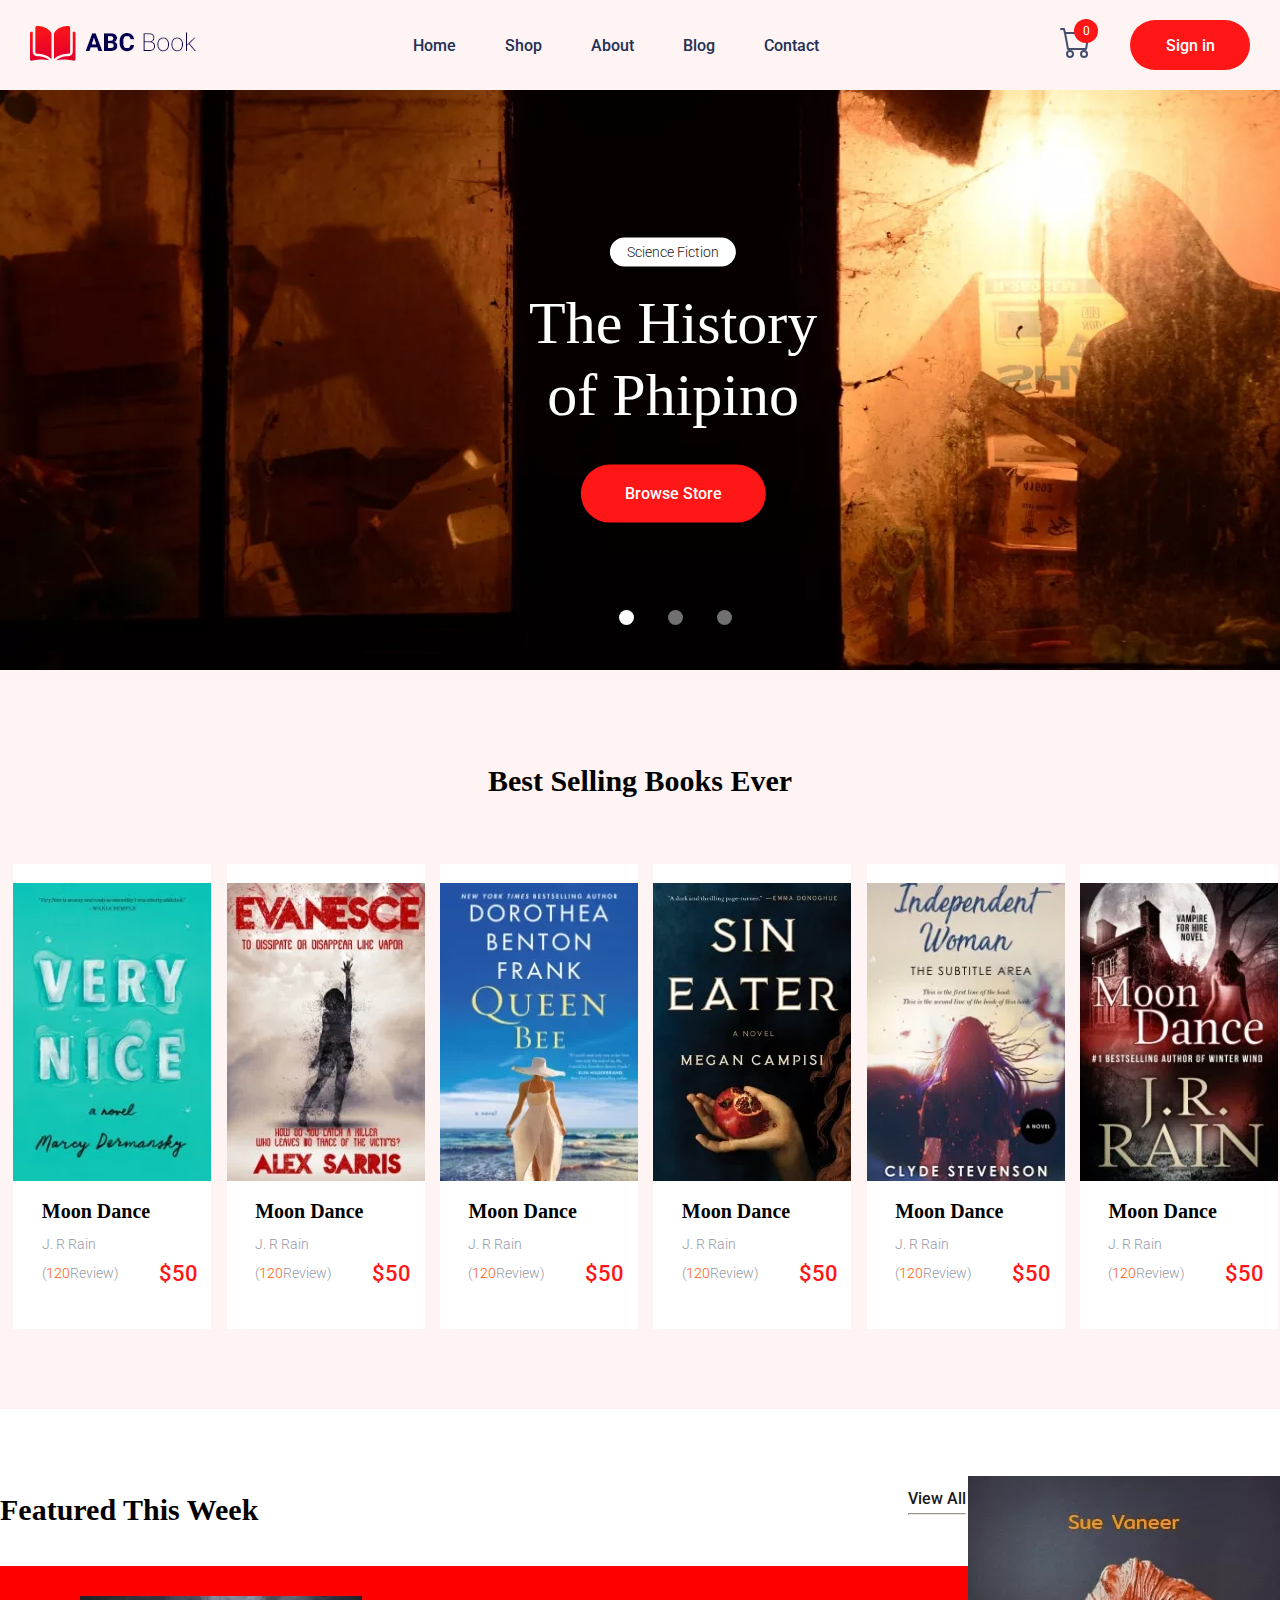
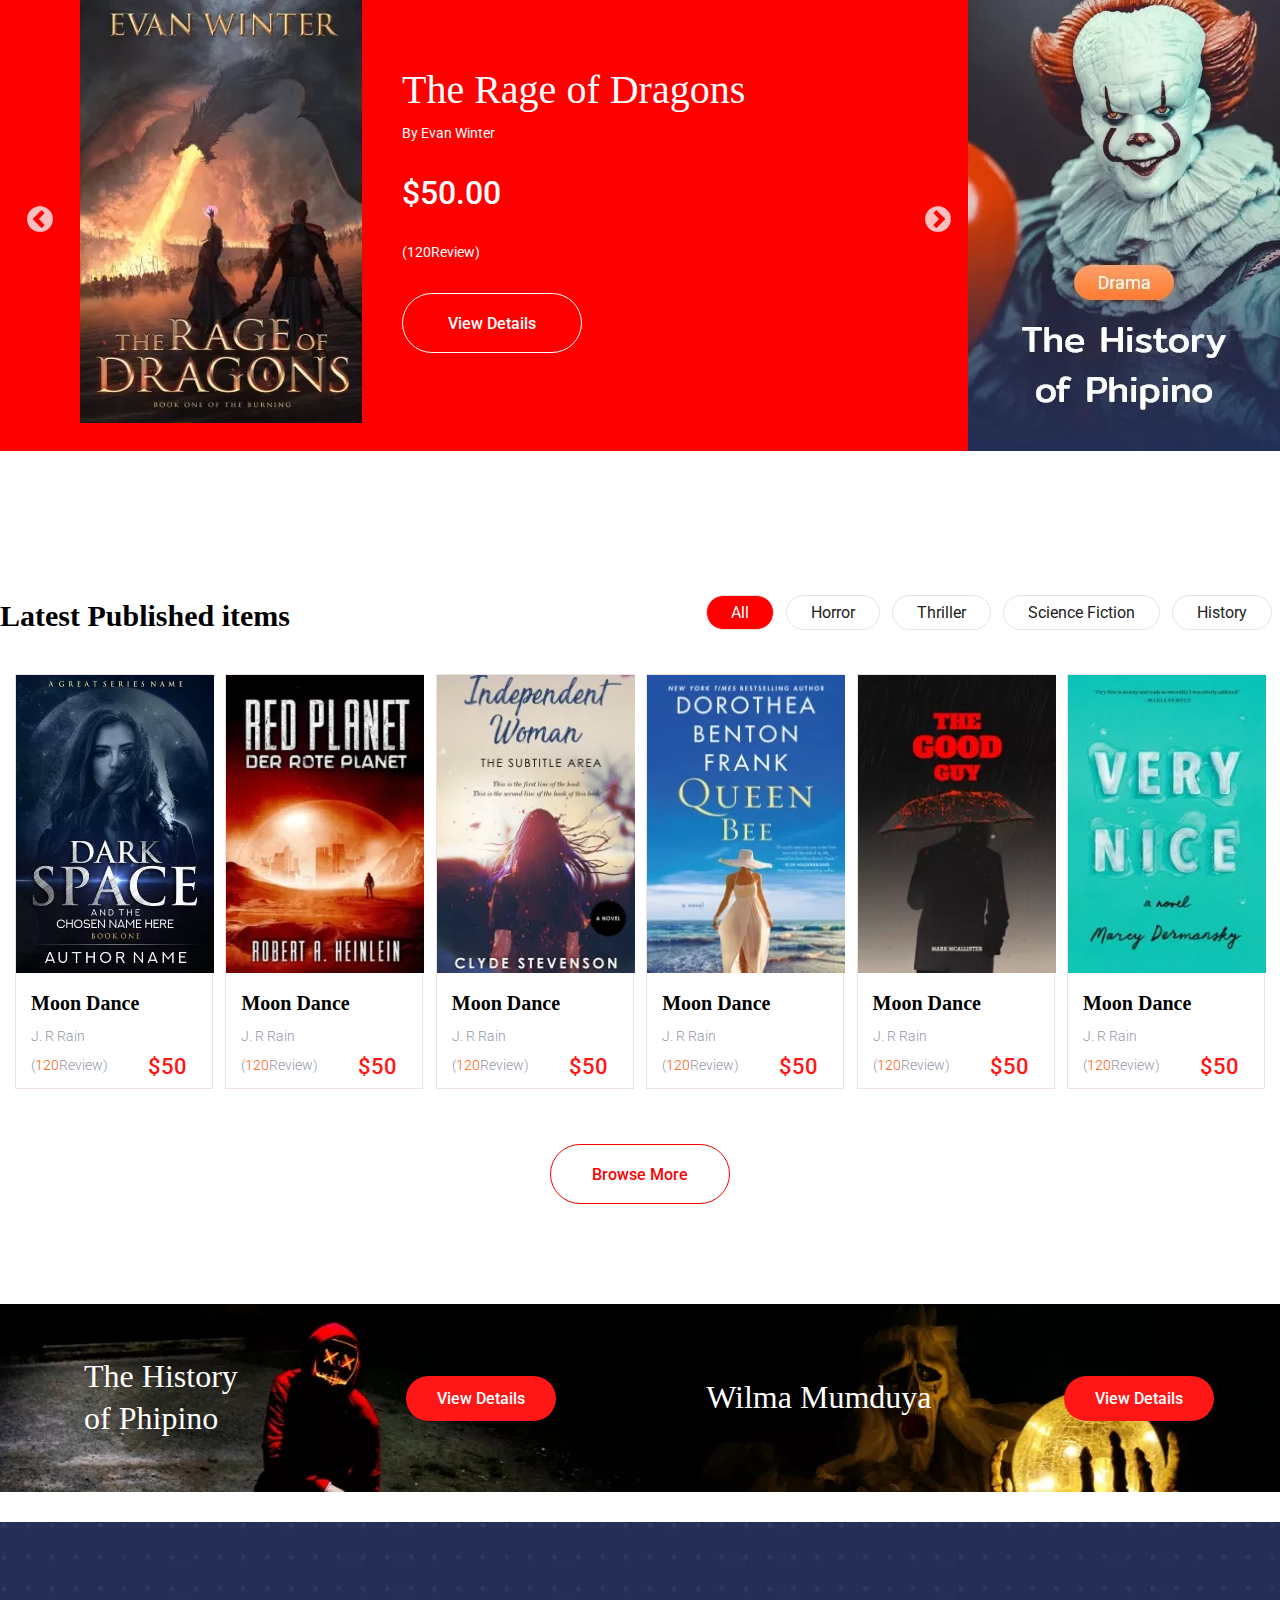
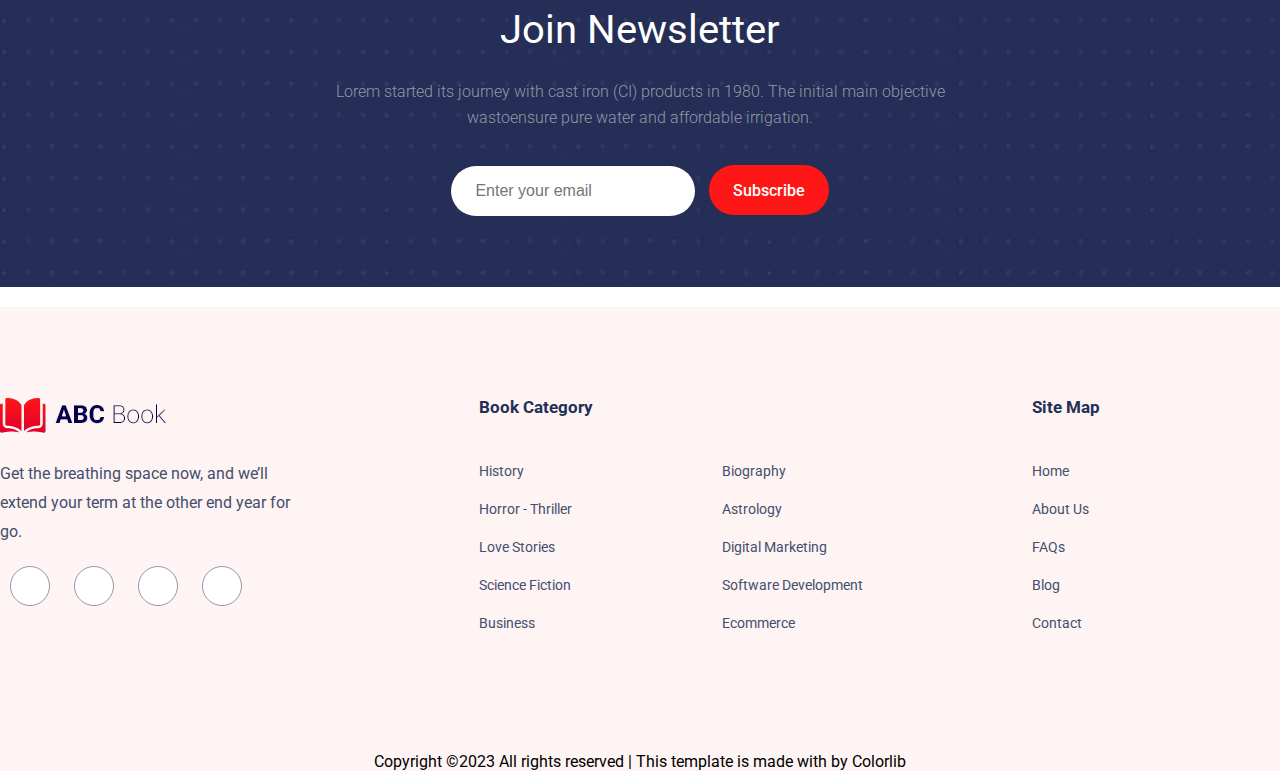
==== commit 32edeb29: "SomeUPdates" ====
--- a/index.html
+++ b/index.html
@@ -10,6 +10,7 @@
     <link rel="stylesheet" href="assets/slick/slick.css" />
     <link rel="stylesheet" href="assets/slick/slick-theme.css" />
     <link rel="stylesheet" href="assets/css/style.css" />
+    <link rel="stylesheet" href="assets/css/responsive.css">
     <title>Document</title>
 </head>
 
@@ -19,10 +20,11 @@
             <div class="head-content">
                 <div class="logo">
                     <a href="index.html"><img src="assets/img/logo.png.webp" alt=""></a>
+                    <div class="responsive-bar" onclick="myFunction()"><i class="fa-solid fa-bars"></i></div>
                 </div>
                 <div class="nav-content">
                     <nav>
-                        <ul>
+                        <ul id="myDIV">
                             <li><a href="index.html">Home</a></li>
                             <li><a href="categories.html">Shop</a></li>
                             <li><a href="about.html">About</a></li>
@@ -45,9 +47,9 @@
                     </ul>
                 </div>
             </div>
-
         </div>
     </header>
+
 
     <section class="imageslider">
         <div class="container">
@@ -347,158 +349,659 @@
                     <li class="tab-link" data-tab="tab-5">History</li>
                 </ul>
             </div>
-            <div class="carousel">  
-                <div class="row">
-                    <div class="col">
-                        <div class="card">
-                            <div class="card_image"><a href="bookdetails.html"><img
-                                        src="assets/img/best_selling7.jpg.webp" alt=""></a>
-                            </div>
-                            <div class="card_content">
-                                <a href="bookdetails.html">Moon Dance</a>
-                                <p>J. R Rain</p>
-                                <div class="card_text">
-                                    <div class="starsreview">
-                                        <i class="fa-solid fa-star"></i>
-                                        <i class="fa-solid fa-star"></i>
-                                        <i class="fa-solid fa-star"></i>
-                                        <i class="fa-solid fa-star"></i>
-                                        <i class="fa-solid fa-star-half-stroke"></i>
-                                        <p>(<span>120</span>Review)</p>
-                                    </div>
-                                    <div class="price">
-                                        <span>$50</span>
-                                    </div>
-                                </div>
-                            </div>
-                        </div>
-                    </div>
-                    <div class="col">
-                        <div class="card">
-                            <div class="card_image"><a href="bookdetails.html"><img
-                                        src="assets/img/best_selling8.jpg.webp" alt=""></a>
-                            </div>
-                            <div class="card_content">
-                                <a href="bookdetails.html">Moon Dance</a>
-                                <p>J. R Rain</p>
-                                <div class="card_text">
-                                    <div class="starsreview">
-                                        <i class="fa-solid fa-star"></i>
-                                        <i class="fa-solid fa-star"></i>
-                                        <i class="fa-solid fa-star"></i>
-                                        <i class="fa-solid fa-star"></i>
-                                        <i class="fa-solid fa-star-half-stroke"></i>
-                                        <p>(<span>120</span>Review)</p>
-                                    </div>
-                                    <div class="price">
-                                        <span>$50</span>
-                                    </div>
-                                </div>
-                            </div>
-                        </div>
-                    </div>
-                    <div class="col">
-                        <div class="card">
-                            <div class="card_image"><a href="bookdetails.html"><img
-                                        src="assets/img/best_selling6.jpg (1).webp" alt=""></a>
-                            </div>
-                            <div class="card_content">
-                                <a href="bookdetails.html">Moon Dance</a>
-                                <p>J. R Rain</p>
-                                <div class="card_text">
-                                    <div class="starsreview">
-                                        <i class="fa-solid fa-star"></i>
-                                        <i class="fa-solid fa-star"></i>
-                                        <i class="fa-solid fa-star"></i>
-                                        <i class="fa-solid fa-star"></i>
-                                        <i class="fa-solid fa-star-half-stroke"></i>
-                                        <p>(<span>120</span>Review)</p>
-                                    </div>
-                                    <div class="price">
-                                        <span>$50</span>
-                                    </div>
-                                </div>
-                            </div>
-                        </div>
-                    </div>
-                    <div class="col">
-                        <div class="card">
-                            <div class="card_image"><a href="bookdetails.html"><img
-                                        src="assets/img/best_selling4.jpg.webp" alt=""></a>
-                            </div>
-                            <div class="card_content">
-                                <a href="bookdetails.html">Moon Dance</a>
-                                <p>J. R Rain</p>
-                                <div class="card_text">
-                                    <div class="starsreview">
-                                        <i class="fa-solid fa-star"></i>
-                                        <i class="fa-solid fa-star"></i>
-                                        <i class="fa-solid fa-star"></i>
-                                        <i class="fa-solid fa-star"></i>
-                                        <i class="fa-solid fa-star-half-stroke"></i>
-                                        <p>(<span>120</span>Review)</p>
-                                    </div>
-                                    <div class="price">
-                                        <span>$50</span>
-                                    </div>
-                                </div>
-                            </div>
-                        </div>
-                    </div>
-                    <div class="col">
-                        <div class="card">
-                            <div class="card_image"><a href="bookdetails.html"><img
-                                        src="assets/img/best_selling9.jpg.webp" alt=""></a>
-                            </div>
-                            <div class="card_content">
-                                <a href="bookdetails.html">Moon Dance</a>
-                                <p>J. R Rain</p>
-                                <div class="card_text">
-                                    <div class="starsreview">
-                                        <i class="fa-solid fa-star"></i>
-                                        <i class="fa-solid fa-star"></i>
-                                        <i class="fa-solid fa-star"></i>
-                                        <i class="fa-solid fa-star"></i>
-                                        <i class="fa-solid fa-star-half-stroke"></i>
-                                        <p>(<span>120</span>Review)</p>
-                                    </div>
-                                    <div class="price">
-                                        <span>$50</span>
-                                    </div>
-                                </div>
-                            </div>
-                        </div>
-                    </div>
-                    <div class="col">
-                        <div class="card">
-                            <div class="card_image"><a href="bookdetails.html"><img
-                                        src="assets/img/best_selling2.jpg.webp" alt=""></a>
-                            </div>
-                            <div class="card_content">
-                                <a href="bookdetails.html">Moon Dance</a>
-                                <p>J. R Rain</p>
-                                <div class="card_text">
-                                    <div class="starsreview">
-                                        <i class="fa-solid fa-star"></i>
-                                        <i class="fa-solid fa-star"></i>
-                                        <i class="fa-solid fa-star"></i>
-                                        <i class="fa-solid fa-star"></i>
-                                        <i class="fa-solid fa-star-half-stroke"></i>
-                                        <p>(<span>120</span>Review)</p>
-                                    </div>
-                                    <div class="price">
-                                        <span>$50</span>
-                                    </div>
-                                </div>
-                            </div>
-                        </div>
-                    </div>
-                </div>
+            <div id="tab-1" class="tab-content current">
+                <ul class="carousel">
+                    <li class="card">
+                        <div class="card_image"><a href=""><img src="assets/img/best_selling7.jpg.webp" alt=""></a>
+                        </div>
+                        <div class="card_content">
+                            <a href="">Moon Dance</a>
+                            <p>J. R Rain</p>
+                            <div class="card_text">
+                                <div class="starsreview">
+                                    <i class="fa-solid fa-star"></i>
+                                    <i class="fa-solid fa-star"></i>
+                                    <i class="fa-solid fa-star"></i>
+                                    <i class="fa-solid fa-star"></i>
+                                    <i class="fa-solid fa-star-half-stroke"></i>
+                                    <p>(<span>120</span>Review)</p>
+                                </div>
+                                <div class="price">
+                                    <span>$50</span>
+                                </div>
+                            </div>
+                        </div>
+                    </li>
+                    <li class="card">
+                        <div class="card_image"><a href=""><img src="assets/img/best_selling8.jpg.webp" alt=""></a>
+                        </div>
+                        <div class="card_content">
+                            <a href="">Moon Dance</a>
+                            <p>J. R Rain</p>
+                            <div class="card_text">
+                                <div class="starsreview">
+                                    <i class="fa-solid fa-star"></i>
+                                    <i class="fa-solid fa-star"></i>
+                                    <i class="fa-solid fa-star"></i>
+                                    <i class="fa-solid fa-star"></i>
+                                    <i class="fa-solid fa-star-half-stroke"></i>
+                                    <p>(<span>120</span>Review)</p>
+                                </div>
+                                <div class="price">
+                                    <span>$50</span>
+                                </div>
+                            </div>
+                        </div>
+                    </li>
+                    <li class="card">
+                        <div class="card_image"><a href=""><img src="assets/img/best_selling6.jpg (1).webp" alt=""></a>
+                        </div>
+                        <div class="card_content">
+                            <a href="">Moon Dance</a>
+                            <p>J. R Rain</p>
+                            <div class="card_text">
+                                <div class="starsreview">
+                                    <i class="fa-solid fa-star"></i>
+                                    <i class="fa-solid fa-star"></i>
+                                    <i class="fa-solid fa-star"></i>
+                                    <i class="fa-solid fa-star"></i>
+                                    <i class="fa-solid fa-star-half-stroke"></i>
+                                    <p>(<span>120</span>Review)</p>
+                                </div>
+                                <div class="price">
+                                    <span>$50</span>
+                                </div>
+                            </div>
+                        </div>
+                    </li>
+                    <li class="card">
+                        <div class="card_image"><a href=""><img src="assets/img/best_selling4.jpg.webp" alt=""></a>
+                        </div>
+                        <div class="card_content">
+                            <a href="">Moon Dance</a>
+                            <p>J. R Rain</p>
+                            <div class="card_text">
+                                <div class="starsreview">
+                                    <i class="fa-solid fa-star"></i>
+                                    <i class="fa-solid fa-star"></i>
+                                    <i class="fa-solid fa-star"></i>
+                                    <i class="fa-solid fa-star"></i>
+                                    <i class="fa-solid fa-star-half-stroke"></i>
+                                    <p>(<span>120</span>Review)</p>
+                                </div>
+                                <div class="price">
+                                    <span>$50</span>
+                                </div>
+                            </div>
+                        </div>
+                    </li>
+                    <li class="card">
+                        <div class="card_image"><a href=""><img src="assets/img/best_selling9.jpg.webp" alt=""></a>
+                        </div>
+                        <div class="card_content">
+                            <a href="">Moon Dance</a>
+                            <p>J. R Rain</p>
+                            <div class="card_text">
+                                <div class="starsreview">
+                                    <i class="fa-solid fa-star"></i>
+                                    <i class="fa-solid fa-star"></i>
+                                    <i class="fa-solid fa-star"></i>
+                                    <i class="fa-solid fa-star"></i>
+                                    <i class="fa-solid fa-star-half-stroke"></i>
+                                    <p>(<span>120</span>Review)</p>
+                                </div>
+                                <div class="price">
+                                    <span>$50</span>
+                                </div>
+                            </div>
+                        </div>
+                    </li>
+                    <li class="card">
+                        <div class="card_image"><a href=""><img src="assets/img/best_selling2.jpg.webp" alt=""></a>
+                        </div>
+                        <div class="card_content">
+                            <a href="">Moon Dance</a>
+                            <p>J. R Rain</p>
+                            <div class="card_text">
+                                <div class="starsreview">
+                                    <i class="fa-solid fa-star"></i>
+                                    <i class="fa-solid fa-star"></i>
+                                    <i class="fa-solid fa-star"></i>
+                                    <i class="fa-solid fa-star"></i>
+                                    <i class="fa-solid fa-star-half-stroke"></i>
+                                    <p>(<span>120</span>Review)</p>
+                                </div>
+                                <div class="price">
+                                    <span>$50</span>
+                                </div>
+                            </div>
+                        </div>
+                    </li>
+                </ul>
+            </div>
+            <div id="tab-2" class="tab-content">
+                <ul class="carousel">
+                    <li class="card">
+                        <div class="card_image"><a href=""><img src="assets/img/best_selling4.jpg.webp" alt=""></a>
+                        </div>
+                        <div class="card_content">
+                            <a href="">Moon Dance</a>
+                            <p>J. R Rain</p>
+                            <div class="card_text">
+                                <div class="starsreview">
+                                    <i class="fa-solid fa-star"></i>
+                                    <i class="fa-solid fa-star"></i>
+                                    <i class="fa-solid fa-star"></i>
+                                    <i class="fa-solid fa-star"></i>
+                                    <i class="fa-solid fa-star-half-stroke"></i>
+                                    <p>(<span>120</span>Review)</p>
+                                </div>
+                                <div class="price">
+                                    <span>$50</span>
+                                </div>
+                            </div>
+                        </div>
+                    </li>
+                    <li class="card">
+                        <div class="card_image"><a href=""><img src="assets/img/best_selling9.jpg.webp" alt=""></a>
+                        </div>
+                        <div class="card_content">
+                            <a href="">Moon Dance</a>
+                            <p>J. R Rain</p>
+                            <div class="card_text">
+                                <div class="starsreview">
+                                    <i class="fa-solid fa-star"></i>
+                                    <i class="fa-solid fa-star"></i>
+                                    <i class="fa-solid fa-star"></i>
+                                    <i class="fa-solid fa-star"></i>
+                                    <i class="fa-solid fa-star-half-stroke"></i>
+                                    <p>(<span>120</span>Review)</p>
+                                </div>
+                                <div class="price">
+                                    <span>$50</span>
+                                </div>
+                            </div>
+                        </div>
+                    </li>
+                    <li class="card">
+                        <div class="card_image"><a href=""><img src="assets/img/best_selling2.jpg.webp" alt=""></a>
+                        </div>
+                        <div class="card_content">
+                            <a href="">Moon Dance</a>
+                            <p>J. R Rain</p>
+                            <div class="card_text">
+                                <div class="starsreview">
+                                    <i class="fa-solid fa-star"></i>
+                                    <i class="fa-solid fa-star"></i>
+                                    <i class="fa-solid fa-star"></i>
+                                    <i class="fa-solid fa-star"></i>
+                                    <i class="fa-solid fa-star-half-stroke"></i>
+                                    <p>(<span>120</span>Review)</p>
+                                </div>
+                                <div class="price">
+                                    <span>$50</span>
+                                </div>
+                            </div>
+                        </div>
+                    </li>
+                    <li class="card">
+                        <div class="card_image"><a href=""><img src="assets/img/best_selling7.jpg.webp" alt=""></a>
+                        </div>
+                        <div class="card_content">
+                            <a href="">Moon Dance</a>
+                            <p>J. R Rain</p>
+                            <div class="card_text">
+                                <div class="starsreview">
+                                    <i class="fa-solid fa-star"></i>
+                                    <i class="fa-solid fa-star"></i>
+                                    <i class="fa-solid fa-star"></i>
+                                    <i class="fa-solid fa-star"></i>
+                                    <i class="fa-solid fa-star-half-stroke"></i>
+                                    <p>(<span>120</span>Review)</p>
+                                </div>
+                                <div class="price">
+                                    <span>$50</span>
+                                </div>
+                            </div>
+                        </div>
+                    </li>
+                    <li class="card">
+                        <div class="card_image"><a href=""><img src="assets/img/best_selling8.jpg.webp" alt=""></a>
+                        </div>
+                        <div class="card_content">
+                            <a href="">Moon Dance</a>
+                            <p>J. R Rain</p>
+                            <div class="card_text">
+                                <div class="starsreview">
+                                    <i class="fa-solid fa-star"></i>
+                                    <i class="fa-solid fa-star"></i>
+                                    <i class="fa-solid fa-star"></i>
+                                    <i class="fa-solid fa-star"></i>
+                                    <i class="fa-solid fa-star-half-stroke"></i>
+                                    <p>(<span>120</span>Review)</p>
+                                </div>
+                                <div class="price">
+                                    <span>$50</span>
+                                </div>
+                            </div>
+                        </div>
+                    </li>
+                    <li class="card">
+                        <div class="card_image"><a href=""><img src="assets/img/best_selling6.jpg (1).webp" alt=""></a>
+                        </div>
+                        <div class="card_content">
+                            <a href="">Moon Dance</a>
+                            <p>J. R Rain</p>
+                            <div class="card_text">
+                                <div class="starsreview">
+                                    <i class="fa-solid fa-star"></i>
+                                    <i class="fa-solid fa-star"></i>
+                                    <i class="fa-solid fa-star"></i>
+                                    <i class="fa-solid fa-star"></i>
+                                    <i class="fa-solid fa-star-half-stroke"></i>
+                                    <p>(<span>120</span>Review)</p>
+                                </div>
+                                <div class="price">
+                                    <span>$50</span>
+                                </div>
+                            </div>
+                        </div>
+                    </li>
+                </ul>
+            </div>
+            <div id="tab-3" class="tab-content">
+                <ul class="carousel">
+                    <li class="card">
+                        <div class="card_image"><a href=""><img src="assets/img/best_selling1.jpg.webp" alt=""></a>
+                        </div>
+                        <div class="card_content">
+                            <a href="">Moon Dance</a>
+                            <p>J. R Rain</p>
+                            <div class="card_text">
+                                <div class="starsreview">
+                                    <i class="fa-solid fa-star"></i>
+                                    <i class="fa-solid fa-star"></i>
+                                    <i class="fa-solid fa-star"></i>
+                                    <i class="fa-solid fa-star"></i>
+                                    <i class="fa-solid fa-star-half-stroke"></i>
+                                    <p>(<span>120</span>Review)</p>
+                                </div>
+                                <div class="price">
+                                    <span>$50</span>
+                                </div>
+                            </div>
+                        </div>
+                    </li>
+                    <li class="card">
+                        <div class="card_image"><a href=""><img src="assets/img/best_selling2.jpg.webp" alt=""></a>
+                        </div>
+                        <div class="card_content">
+                            <a href="">Moon Dance</a>
+                            <p>J. R Rain</p>
+                            <div class="card_text">
+                                <div class="starsreview">
+                                    <i class="fa-solid fa-star"></i>
+                                    <i class="fa-solid fa-star"></i>
+                                    <i class="fa-solid fa-star"></i>
+                                    <i class="fa-solid fa-star"></i>
+                                    <i class="fa-solid fa-star-half-stroke"></i>
+                                    <p>(<span>120</span>Review)</p>
+                                </div>
+                                <div class="price">
+                                    <span>$50</span>
+                                </div>
+                            </div>
+                        </div>
+                    </li>
+                    <li class="card">
+                        <div class="card_image"><a href=""><img src="assets/img/best_selling3.jpg.webp" alt=""></a>
+                        </div>
+                        <div class="card_content">
+                            <a href="">Moon Dance</a>
+                            <p>J. R Rain</p>
+                            <div class="card_text">
+                                <div class="starsreview">
+                                    <i class="fa-solid fa-star"></i>
+                                    <i class="fa-solid fa-star"></i>
+                                    <i class="fa-solid fa-star"></i>
+                                    <i class="fa-solid fa-star"></i>
+                                    <i class="fa-solid fa-star-half-stroke"></i>
+                                    <p>(<span>120</span>Review)</p>
+                                </div>
+                                <div class="price">
+                                    <span>$50</span>
+                                </div>
+                            </div>
+                        </div>
+                    </li>
+                    <li class="card">
+                        <div class="card_image"><a href=""><img src="assets/img/best_selling4.jpg.webp" alt=""></a>
+                        </div>
+                        <div class="card_content">
+                            <a href="">Moon Dance</a>
+                            <p>J. R Rain</p>
+                            <div class="card_text">
+                                <div class="starsreview">
+                                    <i class="fa-solid fa-star"></i>
+                                    <i class="fa-solid fa-star"></i>
+                                    <i class="fa-solid fa-star"></i>
+                                    <i class="fa-solid fa-star"></i>
+                                    <i class="fa-solid fa-star-half-stroke"></i>
+                                    <p>(<span>120</span>Review)</p>
+                                </div>
+                                <div class="price">
+                                    <span>$50</span>
+                                </div>
+                            </div>
+                        </div>
+                    </li>
+                    <li class="card">
+                        <div class="card_image"><a href=""><img src="assets/img/best_selling5.jpg.webp" alt=""></a>
+                        </div>
+                        <div class="card_content">
+                            <a href="">Moon Dance</a>
+                            <p>J. R Rain</p>
+                            <div class="card_text">
+                                <div class="starsreview">
+                                    <i class="fa-solid fa-star"></i>
+                                    <i class="fa-solid fa-star"></i>
+                                    <i class="fa-solid fa-star"></i>
+                                    <i class="fa-solid fa-star"></i>
+                                    <i class="fa-solid fa-star-half-stroke"></i>
+                                    <p>(<span>120</span>Review)</p>
+                                </div>
+                                <div class="price">
+                                    <span>$50</span>
+                                </div>
+                            </div>
+                        </div>
+                    </li>
+                    <li class="card">
+                        <div class="card_image"><a href=""><img src="assets/img/best_selling6.jpg (1).webp" alt=""></a>
+                        </div>
+                        <div class="card_content">
+                            <a href="">Moon Dance</a>
+                            <p>J. R Rain</p>
+                            <div class="card_text">
+                                <div class="starsreview">
+                                    <i class="fa-solid fa-star"></i>
+                                    <i class="fa-solid fa-star"></i>
+                                    <i class="fa-solid fa-star"></i>
+                                    <i class="fa-solid fa-star"></i>
+                                    <i class="fa-solid fa-star-half-stroke"></i>
+                                    <p>(<span>120</span>Review)</p>
+                                </div>
+                                <div class="price">
+                                    <span>$50</span>
+                                </div>
+                            </div>
+                        </div>
+                    </li>
+                </ul>
+            </div>
+            <div id="tab-4" class="tab-content">
+                <ul class="carousel">
+                    <li class="card">
+                        <div class="card_image"><a href=""><img src="assets/img/best_selling7.jpg.webp" alt=""></a>
+                        </div>
+                        <div class="card_content">
+                            <a href="">Moon Dance</a>
+                            <p>J. R Rain</p>
+                            <div class="card_text">
+                                <div class="starsreview">
+                                    <i class="fa-solid fa-star"></i>
+                                    <i class="fa-solid fa-star"></i>
+                                    <i class="fa-solid fa-star"></i>
+                                    <i class="fa-solid fa-star"></i>
+                                    <i class="fa-solid fa-star-half-stroke"></i>
+                                    <p>(<span>120</span>Review)</p>
+                                </div>
+                                <div class="price">
+                                    <span>$50</span>
+                                </div>
+                            </div>
+                        </div>
+                    </li>
+                    <li class="card">
+                        <div class="card_image"><a href=""><img src="assets/img/best_selling8.jpg.webp" alt=""></a>
+                        </div>
+                        <div class="card_content">
+                            <a href="">Moon Dance</a>
+                            <p>J. R Rain</p>
+                            <div class="card_text">
+                                <div class="starsreview">
+                                    <i class="fa-solid fa-star"></i>
+                                    <i class="fa-solid fa-star"></i>
+                                    <i class="fa-solid fa-star"></i>
+                                    <i class="fa-solid fa-star"></i>
+                                    <i class="fa-solid fa-star-half-stroke"></i>
+                                    <p>(<span>120</span>Review)</p>
+                                </div>
+                                <div class="price">
+                                    <span>$50</span>
+                                </div>
+                            </div>
+                        </div>
+                    </li>
+                    <li class="card">
+                        <div class="card_image"><a href=""><img src="assets/img/best_selling6.jpg (1).webp" alt=""></a>
+                        </div>
+                        <div class="card_content">
+                            <a href="">Moon Dance</a>
+                            <p>J. R Rain</p>
+                            <div class="card_text">
+                                <div class="starsreview">
+                                    <i class="fa-solid fa-star"></i>
+                                    <i class="fa-solid fa-star"></i>
+                                    <i class="fa-solid fa-star"></i>
+                                    <i class="fa-solid fa-star"></i>
+                                    <i class="fa-solid fa-star-half-stroke"></i>
+                                    <p>(<span>120</span>Review)</p>
+                                </div>
+                                <div class="price">
+                                    <span>$50</span>
+                                </div>
+                            </div>
+                        </div>
+                    </li>
+                    <li class="card">
+                        <div class="card_image"><a href=""><img src="assets/img/best_selling4.jpg.webp" alt=""></a>
+                        </div>
+                        <div class="card_content">
+                            <a href="">Moon Dance</a>
+                            <p>J. R Rain</p>
+                            <div class="card_text">
+                                <div class="starsreview">
+                                    <i class="fa-solid fa-star"></i>
+                                    <i class="fa-solid fa-star"></i>
+                                    <i class="fa-solid fa-star"></i>
+                                    <i class="fa-solid fa-star"></i>
+                                    <i class="fa-solid fa-star-half-stroke"></i>
+                                    <p>(<span>120</span>Review)</p>
+                                </div>
+                                <div class="price">
+                                    <span>$50</span>
+                                </div>
+                            </div>
+                        </div>
+                    </li>
+                    <li class="card">
+                        <div class="card_image"><a href=""><img src="assets/img/best_selling9.jpg.webp" alt=""></a>
+                        </div>
+                        <div class="card_content">
+                            <a href="">Moon Dance</a>
+                            <p>J. R Rain</p>
+                            <div class="card_text">
+                                <div class="starsreview">
+                                    <i class="fa-solid fa-star"></i>
+                                    <i class="fa-solid fa-star"></i>
+                                    <i class="fa-solid fa-star"></i>
+                                    <i class="fa-solid fa-star"></i>
+                                    <i class="fa-solid fa-star-half-stroke"></i>
+                                    <p>(<span>120</span>Review)</p>
+                                </div>
+                                <div class="price">
+                                    <span>$50</span>
+                                </div>
+                            </div>
+                        </div>
+                    </li>
+                    <li class="card">
+                        <div class="card_image"><a href=""><img src="assets/img/best_selling2.jpg.webp" alt=""></a>
+                        </div>
+                        <div class="card_content">
+                            <a href="">Moon Dance</a>
+                            <p>J. R Rain</p>
+                            <div class="card_text">
+                                <div class="starsreview">
+                                    <i class="fa-solid fa-star"></i>
+                                    <i class="fa-solid fa-star"></i>
+                                    <i class="fa-solid fa-star"></i>
+                                    <i class="fa-solid fa-star"></i>
+                                    <i class="fa-solid fa-star-half-stroke"></i>
+                                    <p>(<span>120</span>Review)</p>
+                                </div>
+                                <div class="price">
+                                    <span>$50</span>
+                                </div>
+                            </div>
+                        </div>
+                    </li>
+                </ul>
+            </div>
+            <div id="tab-5" class="tab-content">
+                <ul class="carousel">
+                    <li class="card">
+                        <div class="card_image"><a href=""><img src="assets/img/best_selling1.jpg.webp" alt=""></a>
+                        </div>
+                        <div class="card_content">
+                            <a href="">Moon Dance</a>
+                            <p>J. R Rain</p>
+                            <div class="card_text">
+                                <div class="starsreview">
+                                    <i class="fa-solid fa-star"></i>
+                                    <i class="fa-solid fa-star"></i>
+                                    <i class="fa-solid fa-star"></i>
+                                    <i class="fa-solid fa-star"></i>
+                                    <i class="fa-solid fa-star-half-stroke"></i>
+                                    <p>(<span>120</span>Review)</p>
+                                </div>
+                                <div class="price">
+                                    <span>$50</span>
+                                </div>
+                            </div>
+                        </div>
+                    </li>
+                    <li class="card">
+                        <div class="card_image"><a href=""><img src="assets/img/best_selling2.jpg.webp" alt=""></a>
+                        </div>
+                        <div class="card_content">
+                            <a href="">Moon Dance</a>
+                            <p>J. R Rain</p>
+                            <div class="card_text">
+                                <div class="starsreview">
+                                    <i class="fa-solid fa-star"></i>
+                                    <i class="fa-solid fa-star"></i>
+                                    <i class="fa-solid fa-star"></i>
+                                    <i class="fa-solid fa-star"></i>
+                                    <i class="fa-solid fa-star-half-stroke"></i>
+                                    <p>(<span>120</span>Review)</p>
+                                </div>
+                                <div class="price">
+                                    <span>$50</span>
+                                </div>
+                            </div>
+                        </div>
+                    </li>
+                    <li class="card">
+                        <div class="card_image"><a href=""><img src="assets/img/best_selling3.jpg.webp" alt=""></a>
+                        </div>
+                        <div class="card_content">
+                            <a href="">Moon Dance</a>
+                            <p>J. R Rain</p>
+                            <div class="card_text">
+                                <div class="starsreview">
+                                    <i class="fa-solid fa-star"></i>
+                                    <i class="fa-solid fa-star"></i>
+                                    <i class="fa-solid fa-star"></i>
+                                    <i class="fa-solid fa-star"></i>
+                                    <i class="fa-solid fa-star-half-stroke"></i>
+                                    <p>(<span>120</span>Review)</p>
+                                </div>
+                                <div class="price">
+                                    <span>$50</span>
+                                </div>
+                            </div>
+                        </div>
+                    </li>
+                    <li class="card">
+                        <div class="card_image"><a href=""><img src="assets/img/best_selling4.jpg.webp" alt=""></a>
+                        </div>
+                        <div class="card_content">
+                            <a href="">Moon Dance</a>
+                            <p>J. R Rain</p>
+                            <div class="card_text">
+                                <div class="starsreview">
+                                    <i class="fa-solid fa-star"></i>
+                                    <i class="fa-solid fa-star"></i>
+                                    <i class="fa-solid fa-star"></i>
+                                    <i class="fa-solid fa-star"></i>
+                                    <i class="fa-solid fa-star-half-stroke"></i>
+                                    <p>(<span>120</span>Review)</p>
+                                </div>
+                                <div class="price">
+                                    <span>$50</span>
+                                </div>
+                            </div>
+                        </div>
+                    </li>
+                    <li class="card">
+                        <div class="card_image"><a href=""><img src="assets/img/best_selling5.jpg.webp" alt=""></a>
+                        </div>
+                        <div class="card_content">
+                            <a href="">Moon Dance</a>
+                            <p>J. R Rain</p>
+                            <div class="card_text">
+                                <div class="starsreview">
+                                    <i class="fa-solid fa-star"></i>
+                                    <i class="fa-solid fa-star"></i>
+                                    <i class="fa-solid fa-star"></i>
+                                    <i class="fa-solid fa-star"></i>
+                                    <i class="fa-solid fa-star-half-stroke"></i>
+                                    <p>(<span>120</span>Review)</p>
+                                </div>
+                                <div class="price">
+                                    <span>$50</span>
+                                </div>
+                            </div>
+                        </div>
+                    </li>
+                    <li class="card">
+                        <div class="card_image"><a href=""><img src="assets/img/best_selling6.jpg (1).webp" alt=""></a>
+                        </div>
+                        <div class="card_content">
+                            <a href="">Moon Dance</a>
+                            <p>J. R Rain</p>
+                            <div class="card_text">
+                                <div class="starsreview">
+                                    <i class="fa-solid fa-star"></i>
+                                    <i class="fa-solid fa-star"></i>
+                                    <i class="fa-solid fa-star"></i>
+                                    <i class="fa-solid fa-star"></i>
+                                    <i class="fa-solid fa-star-half-stroke"></i>
+                                    <p>(<span>120</span>Review)</p>
+                                </div>
+                                <div class="price">
+                                    <span>$50</span>
+                                </div>
+                            </div>
+                        </div>
+                    </li>
+                </ul>
             </div>
             <div class="browsebtn"><a href=""><button class="browsemorebtn">
                         <h1>Browse More</h1>
-                    </button></a>
-            </div>
+                    </button></a></div>
         </div>
     </section>
 
--- a/assets/css/style.css
+++ b/assets/css/style.css
@@ -7,7 +7,7 @@
 }
 
 .container {
-    width: 1320px;
+    max-width: 1320px;
     margin: auto;
 }
 
@@ -17,7 +17,6 @@
 header {
     background: #FEF4F4;
     z-index: 990;
-    top: 0;
 }
 
 header .container .head-content {
@@ -25,6 +24,22 @@
     justify-content: space-between;
     align-items: center;
     padding: 20px 0px;
+}
+
+header .container .head-content .logo {
+    display: flex;
+   align-items: center;
+}
+
+header .container .head-content .logo .responsive-bar {
+    display: none;
+    cursor: pointer;
+    margin-left: 15px;
+}
+
+header .container .head-content .logo .responsive-bar i{
+    font-size: 25px;
+    color: red;
 }
 
 
@@ -58,7 +73,6 @@
     right: -8px;
     position: absolute;
 }
-
 
 
 header .container .head-content .list ul li a {
@@ -125,6 +139,7 @@
 }
 
 header .container .head-content .nav-content nav ul {
+    display: flex;
     text-align: center;
     list-style-type: none;
 }
@@ -145,6 +160,7 @@
     display: block;
 }
 
+
 header .container .head-content .nav-content nav ul li a:hover {
     color: red;
 }
@@ -178,7 +194,7 @@
     height: 400px;
 }
 
-.imageslider .container .slideshow-container .slideshow-inner .mySlides img{
+.imageslider .container .slideshow-container .slideshow-inner .mySlides img {
     width: 1320px;
     height: 580px;
 }
@@ -729,12 +745,10 @@
 .latestpublisheditems {
     margin-top: 50px;
 }
-
 .latestpublisheditems .container .titletab {
     display: flex;
     justify-content: space-between;
 }
-
 .latestpublisheditems .container .titletab h2 {
     font-size: 30px;
     display: block;
@@ -742,20 +756,17 @@
     line-height: 1.4;
     margin-bottom: 22px;
 }
-
 .latestpublisheditems .container .titletab .tabs {
     margin: 0px;
     padding: 0px;
     list-style: none;
 }
-
 .latestpublisheditems .container .titletab .tabs li {
     background: none;
     color: #222;
     display: inline-block;
     padding: 10px 15px;
     cursor: pointer;
-
     border: 1px solid #EEE1E0;
     border-radius: 20px;
     font-size: 16px;
@@ -764,102 +775,93 @@
     margin-right: 8px;
     font-family: 'Roboto', sans-serif;
 }
-
 .latestpublisheditems .container .titletab .tabs li.current {
     background: red;
     color: white;
 }
-
-
-.latestpublisheditems .container .carousel .row {
+.latestpublisheditems .container .tab-content {
+    display: none;
+    background: white;
+    padding: 15px;
+}
+.latestpublisheditems .container .tab-content.current {
+    display: inherit;
+}
+.latestpublisheditems .container .tab-content .carousel {
     display: flex;
     justify-content: space-between;
 }
-
-.latestpublisheditems .container  .carousel .card {
+.latestpublisheditems .container .tab-content .carousel .card {
     border: 1px solid #EEE1E0;
     width: 198px;
     list-style-type: none;
 }
-
-.latestpublisheditems .container .carousel .card .card_content {
+.latestpublisheditems .container .tab-content .carousel .card .card_content {
     padding-top: 15px;
     padding-left: 15px;
     background-color: white;
 }
-
-.latestpublisheditems .container .carousel .card .card_content a {
+.latestpublisheditems .container .tab-content .carousel .card .card_content a {
     font-size: 20px;
     font-weight: 700;
     text-decoration: none;
     color: black;
     margin-bottom: 15px;
 }
-
-.latestpublisheditems .container  .carousel .card .card_content p {
+.latestpublisheditems .container .tab-content .carousel .card .card_content p {
     color: #9498A7;
     font-family: 'Roboto', sans-serif;
     font-size: 14px;
     font-weight: 300;
     margin-top: 13px;
 }
-
-.latestpublisheditems .container  .carousel .card .card_content .card_text {
+.latestpublisheditems .container .tab-content .carousel .card .card_content .card_text {
     display: flex;
     align-items: center;
 }
-
-.latestpublisheditems .container .carousel .card .card_content .card_text .starsreview i {
+.latestpublisheditems .container .tab-content .carousel .card .card_content .card_text .starsreview i {
     font-size: 13px;
     color: #FF5700;
     font-weight: 900;
     margin-top: 20px;
 }
-
-.latestpublisheditems .container .carousel .card .card_content .card_text .starsreview p {
+.latestpublisheditems .container .tab-content .carousel .card .card_content .card_text .starsreview p {
     color: #9498A7;
     font-size: 14px;
     font-family: 'Roboto', sans-serif;
     margin-bottom: 15px;
     font-weight: 300;
 }
-
-.latestpublisheditems .container .carousel .card .card_content .card_text .starsreview p span {
+.latestpublisheditems .container .tab-content .carousel .card .card_content .card_text .starsreview p span {
     color: #FF5700;
     font-size: 14px;
     font-family: 'Roboto', sans-serif;
 }
-
-.latestpublisheditems .container .carousel .card .card_content .card_text .price {
+.latestpublisheditems .container .tab-content .carousel .card .card_content .card_text .price {
     margin-left: 40px;
 }
-
-.latestpublisheditems .container  .carousel .card .card_content .card_text .price span {
+.latestpublisheditems .container .tab-content .carousel .card .card_content .card_text .price span {
     cursor: pointer;
     font-weight: 500;
     color: #FF1616;
     font-size: 22px;
     font-family: 'Roboto', sans-serif;
 }
-
-.latestpublisheditems .container  .carousel .card:focus,
-.latestpublisheditems .container  .carousel .card:hover {
+.latestpublisheditems .container .tab-content .carousel .card:focus,
+.latestpublisheditems .container .tab-content .carousel .card:hover {
     transform: scale();
     box-shadow: 5px 5px 5px 5px rgba(195, 2, 2, 0.2);
     transition: 0.5s;
 }
-
-.latestpublisheditems .container  .carousel .card:hover a {
+.latestpublisheditems .container .tab-content .carousel .card:hover a {
     color: red;
     transition: 0.5s;
 }
-
 .latestpublisheditems .container .browsebtn {
     margin-left: 43%;
     margin-right: 57%;
     padding-top: 40px;
 }
-
 .latestpublisheditems .container .browsebtn a {
     text-decoration: none;
     font-size: 14px;
@@ -870,7 +872,6 @@
     display: inline-block;
     transition: all 0.5s;
 }
-
 .latestpublisheditems .container .browsebtn a button {
     width: 180px;
     height: 60px;
@@ -883,7 +884,6 @@
     transition: color 0.4s linear;
     overflow: hidden;
 }
-
 .latestpublisheditems .container .browsebtn a .browsemorebtn h1 {
     font-family: 'Roboto', sans-serif;
     font-size: 16px;
@@ -892,7 +892,6 @@
     position: relative;
     z-index: 1;
 }
-
 .latestpublisheditems .container .browsebtn a button::before {
     content: "";
     position: absolute;
@@ -906,21 +905,17 @@
     transform-origin: 0 0;
     transition-timing-function: cubic-bezier(0.5, 1.6, 0.4, 0.7);
 }
-
 .latestpublisheditems .container .browsebtn a button:hover h1 {
     color: white;
 }
-
-
 .latestpublisheditems .container .browsebtn a button::before {
     transform: scaleY(0);
 }
-
 .latestpublisheditems .container .browsebtn a button:hover::before {
     transform: scaleY(1);
 }
-
 /* latestpublisheditems css end /////////////////////////////////////////////////////////////////////////////////////////////////////////////////////////////*/
+
 
 
 
--- a/assets/css/responsive.css
+++ b/assets/css/responsive.css
@@ -0,0 +1,45 @@
+@media only screen and (max-width: 1400px) {
+    header .container .head-content {
+        padding: 20px 30px;
+    }
+}
+
+
+@media only screen and (max-width: 992px) {
+
+    header .container .head-content .logo .responsive-bar {
+        display: block;
+    }
+
+    header .container .head-content .nav-content nav ul {
+        position: fixed;
+        left: -100%;
+        top: 90px;
+        gap: 0;
+        flex-direction: column;
+        background: #4c4c4c;
+        width: 100%;
+        text-align: center;
+    }
+
+    header .container .head-content .nav-content.bars-active {
+        display: flex;
+    }
+
+    header .container .head-content .nav-content {
+        display: none;
+    }
+
+    header .container .head-content .nav-content nav ul li {
+        margin: 16px 0;
+    }
+
+    header .container .head-content .nav-content nav ul li a {
+        color: white;
+    }
+
+    header .container .head-content .nav-content nav ul {
+        left: 0;
+    }
+
+}